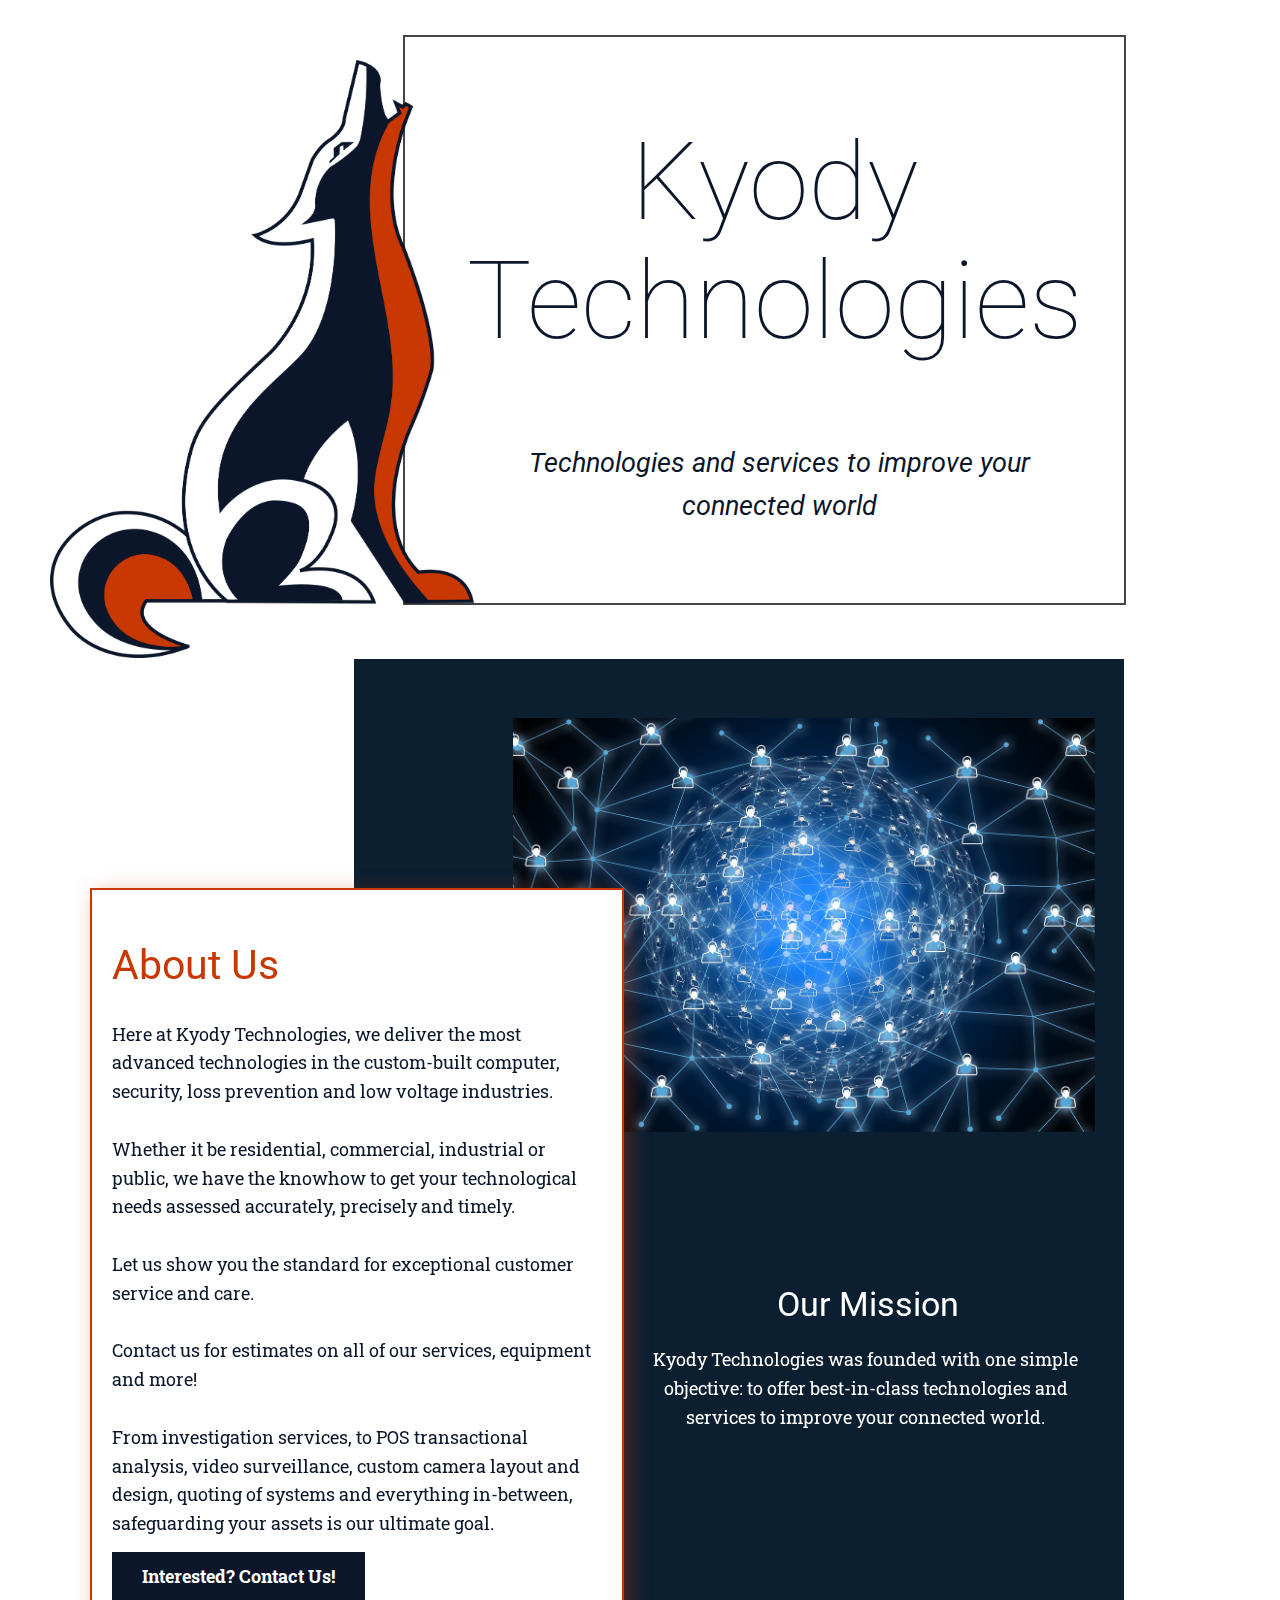
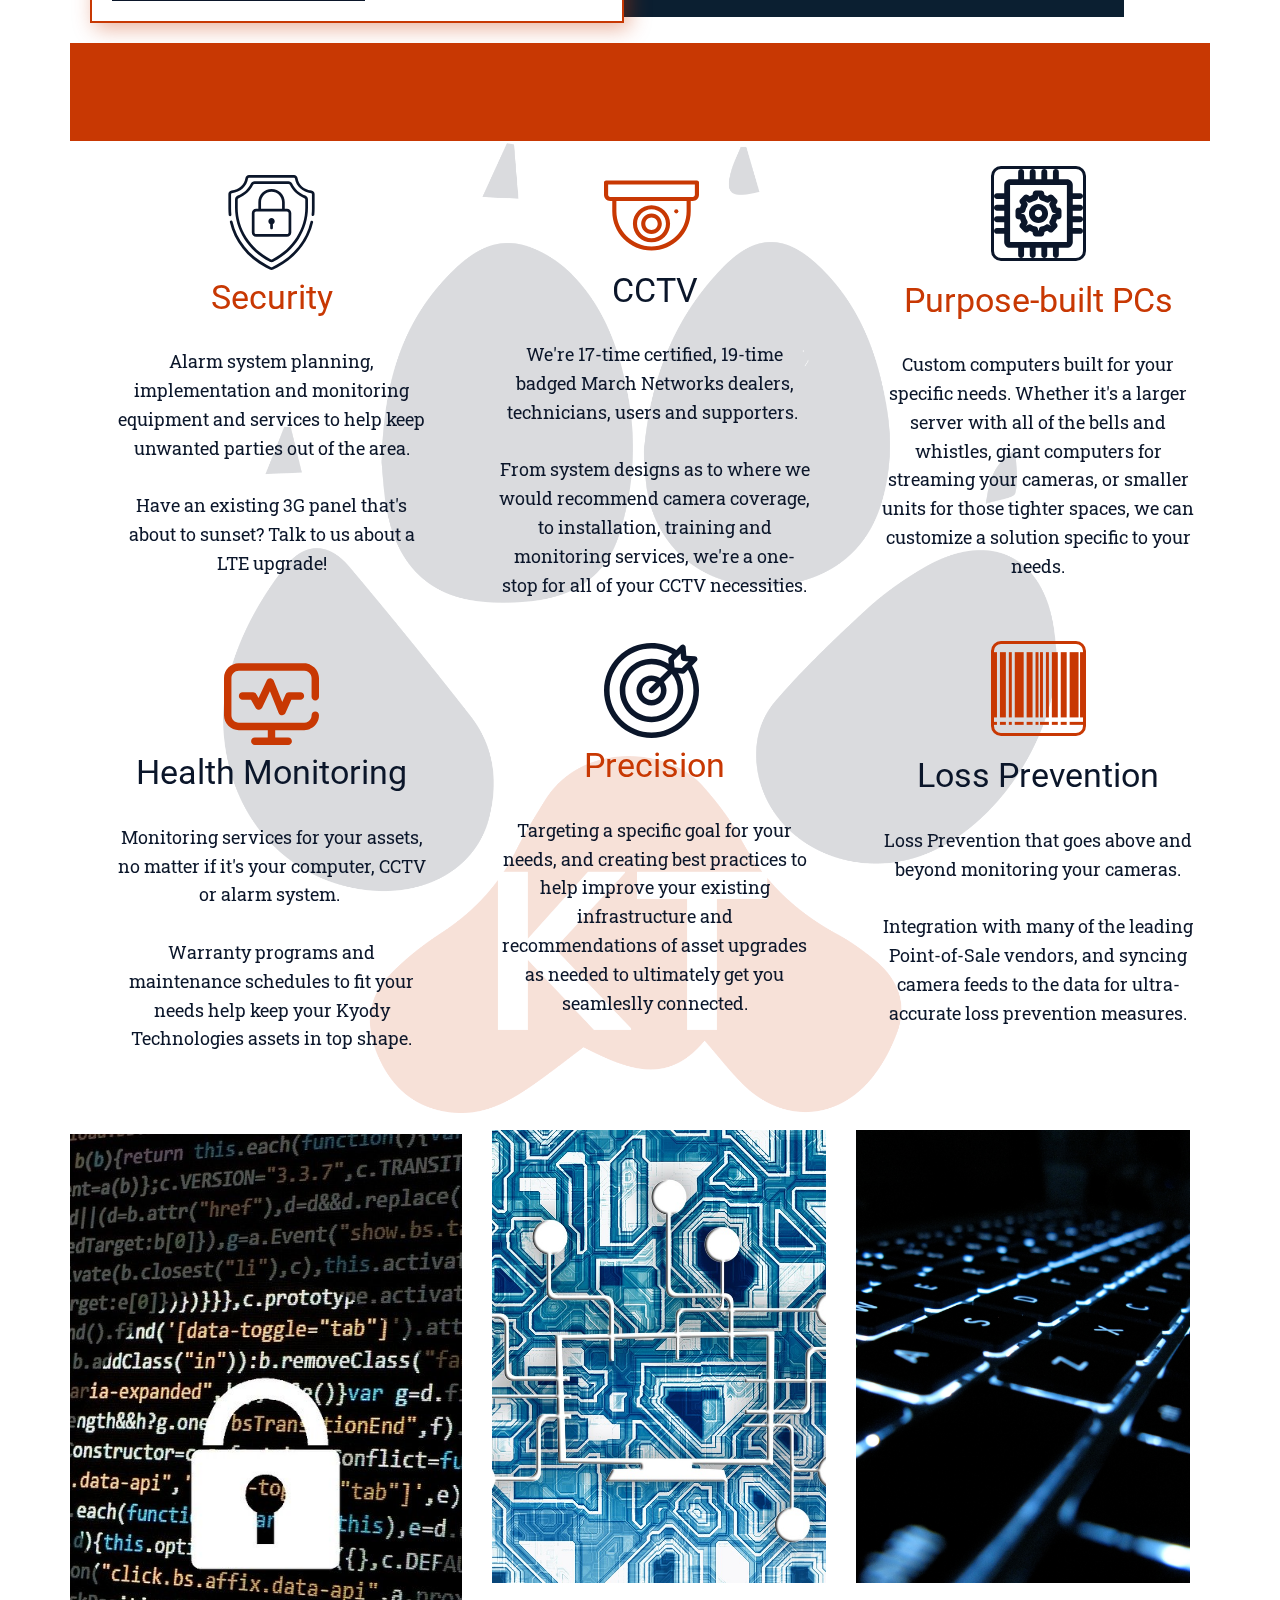
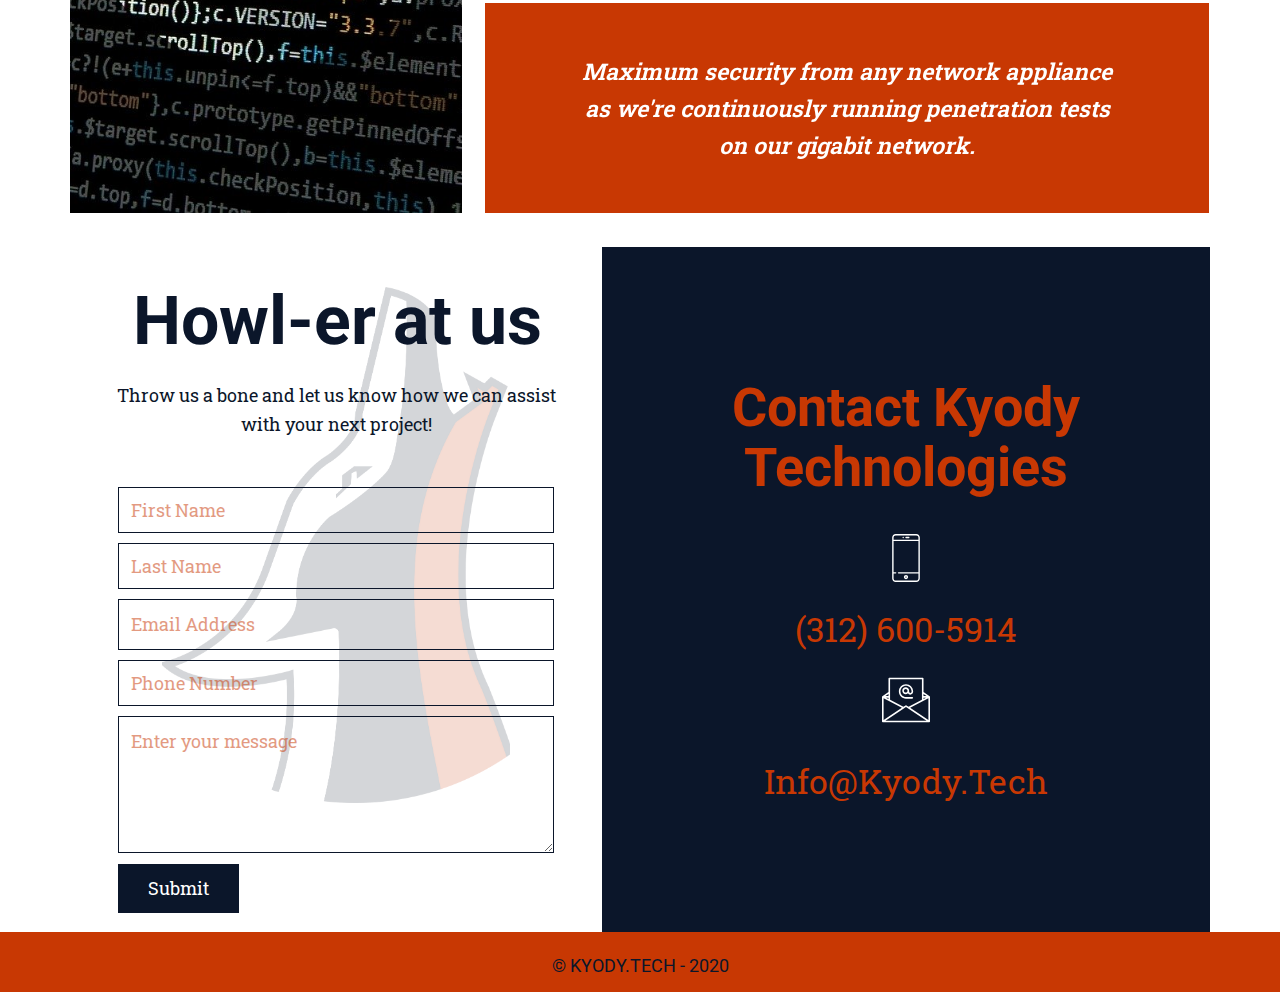
==== index.html @ 0956f5a8 "Update index.html" ====
<!DOCTYPE html>
<html style="font-size: 18px;" lang="en-US">
  <head>
    <meta name="viewport" content="width=device-width, initial-scale=1.0">
    <meta charset="utf-8">
    <meta name="keywords" content="CCTV, cameras, security, low-voltage, computers, custom-built computers, PC, cat6, loss prevention, monitoring">
    <meta name="description" content="">
    <meta name="page_type" content="np-template-header-footer-from-plugin">
    <title>Kyody Technologies</title>
    <link rel="stylesheet" href="nicepage.css" media="screen">
    <link rel="apple-touch-icon" sizes="180x180" href="/apple-touch-icon.png">
    <link rel="icon" type="image/png" sizes="32x32" href="/favicon-32x32.png">
    <link rel="icon" type="image/png" sizes="16x16" href="/favicon-16x16.png">
    <link rel="manifest" href="/site.webmanifest">
    <link rel="stylesheet" href="Kyody-Technologies.css" media="screen">
    <script class="u-script" type="text/javascript" src="jquery.js" defer=""></script>
    <script class="u-script" type="text/javascript" src="nicepage.js" defer=""></script>
    <meta name="generator" content="Nicepage 2.22.0, nicepage.com">
    <link rel="icon" href="images/favicon.ico">
    
    
    
    
    
    
    <link id="u-theme-google-font" rel="stylesheet" href="https://fonts.googleapis.com/css?family=Roboto:100,100i,300,300i,400,400i,500,500i,700,700i,900,900i|Roboto+Slab:100,300,400,700">
    <script type="application/ld+json">{
		"@context": "http://schema.org",
		"@type": "Organization",
		"name": "Kyody",
		"url": "index.html"
}</script>
    <meta property="og:title" content="Kyody Technologies">
    <meta property="og:type" content="website">
    <meta name="theme-color" content="#0b162a">
    <link rel="canonical" href="index.html">
    <meta property="og:url" content="index.html">
  <script>
    function gdprConfirmed() {
        return true;
    }
    if (gdprConfirmed()) {
    document.write("\
    \
    <!-- Google Analytics -->\
    <gascript async src=\"https://www.googletagmanager.com/gtag/js?id=2019098889\"></gascript>\
    <gascript>\
        window.dataLayer = window.dataLayer || [];\
        function gtag(){dataLayer.push(arguments);}\
        gtag('js', new Date());\
        gtag('config', '2019098889');\
    </gascript>\
    <!-- End Google Analytics -->\
    ".replace(/gascript/g, 'script'));
    }
    </script></head>
  <body data-home-page="Kyody-Technologies.html" data-home-page-title="Kyody Technologies" class="u-body"> 
    <section class="u-align-center-sm u-align-center-xs u-clearfix u-expand-resize u-section-1" id="sec-bceb">
      <div class="u-clearfix u-sheet u-sheet-1">
        <div class="u-border-2 u-border-grey-dark-1 u-expanded-width-md u-shape u-shape-rectangle u-shape-1"></div>
        <img class="u-image u-image-1" src="images/KyodyTechnologies-3Var._SD4-IDnonamenospace-01.png">
        <div class="u-align-center-md u-align-center-sm u-align-center-xs u-container-style u-expanded-width-sm u-expanded-width-xs u-group u-group-1">
          <div class="u-container-layout u-valign-middle-md u-container-layout-1">
            <h1 class="u-align-center u-text u-text-palette-1-base u-title u-text-1">Kyody Technologies</h1>
            <p class="u-align-center u-custom-font u-heading-font u-large-text u-text u-text-palette-1-base u-text-variant u-text-2">Technologies and services to improve your connected world</p>
          </div>
        </div>
      </div>
    </section>
    <section class="u-clearfix u-section-2" id="sec-e50a">
      <div class="u-clearfix u-sheet u-valign-middle-lg u-valign-middle-md u-valign-middle-xl u-sheet-1">
        <div class="u-custom-color-1 u-shape u-shape-rectangle u-shape-1"></div>
        <img src="images/55e5d64a4953ab14f6da8c7dda793678153bdee757596c4870267cd1944ec151bf_1280.jpg" alt="" class="u-expanded-width-xs u-hidden-xs u-image u-image-default u-image-1" data-image-width="1280" data-image-height="853" data-animation-name="fadeIn" data-animation-duration="5000" data-animation-delay="0">
        <div class="u-align-center-sm u-align-center-xs u-border-2 u-border-palette-2-base u-container-style u-expanded-width-xs u-group u-white u-group-1">
          <div class="u-container-layout u-container-layout-1">
            <h2 class="u-text u-text-palette-2-base u-text-1">About Us&nbsp;</h2>
            <p class="u-text u-text-2">Here at Kyody Technologies, we deliver the most advanced technologies in the custom-built computer, security, loss prevention and low voltage industries.<br>
              <br>Whether it be residential, commercial, industrial or public, we have the knowhow to get your technological needs assessed accurately, precisely and timely.<br>
              <br>Let us show you the standard for exceptional customer service and care.&nbsp;<br>
              <br>Contact us for estimates on all of our services, equipment and more!<br>
              <br>From investigation services, to POS transactional analysis, video surveillance, custom camera layout and design, quoting of systems and everything in-between, safeguarding your assets is our ultimate goal.<br>
            </p>
            <a href="#carousel_8cb2" class="u-border-0 u-btn u-button-style u-palette-1-base u-btn-1">Interested? Contact Us!</a>
          </div>
        </div>
        <div class="u-container-style u-expanded-width-xs u-group u-group-2">
          <div class="u-container-layout u-valign-bottom-xs u-container-layout-2">
            <h3 class="u-align-center u-text u-text-body-alt-color u-text-3">Our Mission</h3>
            <p class="u-align-center u-text u-text-default u-text-white u-text-4">Kyody Technologies was founded with one simple objective: to offer best-in-class technologies and services to improve your connected world.</p>
          </div>
        </div>
        <div class="u-expanded-width-xl u-palette-2-base u-shape u-shape-rectangle u-shape-2"></div>
      </div>
    </section>
    <section class="u-clearfix u-image u-image-contain u-section-3" id="carousel_0cf7">
      <div class="u-clearfix u-sheet u-sheet-1">
        <div class="u-clearfix u-expanded-width u-gutter-10 u-layout-spacing-vertical u-layout-wrap u-layout-wrap-1">
          <div class="u-layout">
            <div class="u-layout-row">
              <div class="u-align-left u-container-style u-layout-cell u-left-cell u-size-20 u-size-20-md u-layout-cell-1">
                <div class="u-container-layout u-container-layout-1">
                  <span class="u-align-left u-icon u-icon-circle u-text-palette-1-base u-icon-1">
                    <svg class="u-svg-link" preserveAspectRatio="xMidYMin slice" viewBox="0 0 512 512" style=""><use xmlns:xlink="http://www.w3.org/1999/xlink" xlink:href="#svg-791d"></use></svg>
                    <svg xmlns="http://www.w3.org/2000/svg" xmlns:xlink="http://www.w3.org/1999/xlink" version="1.1" xml:space="preserve" class="u-svg-content" viewBox="0 0 512 512" x="0px" y="0px" id="svg-791d" style="enable-background:new 0 0 512 512;"><g><g><path d="M256.281,232.255c-9.426,0-17.067,7.641-17.067,17.067c-0.001,6.815,4.004,12.68,9.779,15.416v20.747    c0,4.024,3.262,7.287,7.287,7.287c4.025,0,7.287-3.262,7.287-7.287v-20.747c5.776-2.736,9.781-8.601,9.781-15.416    C273.348,239.896,265.707,232.255,256.281,232.255z"></path>
</g>
</g><g><g><path d="M438.138,111.149c-31.369-12.413-56.267-35.275-70.108-64.373c-3.764-7.913-11.9-13.027-20.729-13.027H164.699    c-8.828,0-16.964,5.113-20.728,13.027c-13.84,29.098-38.739,51.96-70.108,64.373c-8.799,3.481-14.484,11.869-14.484,21.368v44.412    c0,58.219,16.977,115.73,49.096,166.318c32.431,51.083,79.425,93.774,135.898,123.456l0.92,0.484    c3.353,1.762,7.03,2.643,10.708,2.643c3.676,0,7.354-0.881,10.705-2.642l0.923-0.485    c56.474-29.683,103.467-72.373,135.899-123.456c32.118-50.589,49.095-108.1,49.095-166.318v-44.412    C452.623,123.017,446.936,114.63,438.138,111.149z M438.05,176.93c0,55.447-16.192,110.257-46.825,158.507    c-31.069,48.936-76.153,89.867-130.374,118.367l-0.923,0.484c-2.459,1.294-5.395,1.293-7.855,0l-0.92-0.483    c-54.223-28.5-99.307-69.431-130.377-118.368c-30.633-48.249-46.825-103.06-46.825-158.508v-44.412c0-3.481,2.07-6.55,5.273-7.817    c34.81-13.774,62.477-39.225,77.906-71.664c1.361-2.863,4.332-4.713,7.568-4.713h182.604c3.236,0,6.206,1.85,7.568,4.713    c15.43,32.439,43.098,57.89,77.907,71.665c3.203,1.267,5.273,4.336,5.273,7.817V176.93z"></path>
</g>
</g><g><g><path d="M474.672,246.08c-3.925-0.888-7.827,1.575-8.713,5.501c-22.192,98.177-89.78,183.32-185.436,233.597l-22.229,11.684    c-1.435,0.754-3.149,0.754-4.584,0l-22.229-11.684c-95.806-50.356-163.428-135.646-185.527-234    c-0.881-3.926-4.781-6.395-8.706-5.512c-3.926,0.882-6.394,4.78-5.512,8.706c23.036,102.531,93.369,191.358,192.965,243.705    l22.229,11.684c2.841,1.492,5.956,2.239,9.072,2.239c3.115,0,6.232-0.747,9.072-2.24l22.229-11.684    c99.439-52.265,169.737-140.938,192.871-243.283C481.06,250.868,478.597,246.967,474.672,246.08z"></path>
</g>
</g><g><g><path d="M471.125,83.377c-38.909-4.105-69.503-31.416-74.4-66.414C395.372,7.292,387.061,0,377.393,0H134.609    c-9.667,0-17.978,7.292-19.331,16.963c-4.898,34.999-35.492,62.309-74.4,66.414c-9.859,1.04-17.294,9.369-17.294,19.373v78.244    c0,11.37,0.589,22.865,1.751,34.167c0.386,3.75,3.55,6.542,7.24,6.542c0.249,0,0.501-0.013,0.754-0.039    c4.003-0.411,6.915-3.99,6.503-7.993c-1.111-10.809-1.675-21.803-1.675-32.677V102.75c0-2.485,1.867-4.63,4.25-4.881    c45.576-4.808,81.476-37.248,87.304-78.887c0.358-2.555,2.417-4.409,4.898-4.409h242.783c2.481,0,4.542,1.854,4.899,4.409    c5.826,41.639,41.727,74.078,87.303,78.887c2.383,0.251,4.25,2.396,4.25,4.881v78.244c0,10.759-0.552,21.639-1.64,32.34    c-0.407,4.003,2.509,7.579,6.512,7.986c4.001,0.41,7.579-2.509,7.987-6.512c1.138-11.188,1.714-22.564,1.714-33.814V102.75    C488.418,92.746,480.984,84.417,471.125,83.377z"></path>
</g>
</g><g><g><path d="M339.46,181.865h-11.981v-34.782c0-39.259-31.939-71.198-71.199-71.198c-39.259,0-71.199,31.939-71.199,71.198v34.782    h-11.98c-12.778,0-23.174,10.396-23.174,23.174v104.329c0,12.778,10.396,23.174,23.174,23.174H339.46    c12.778,0,23.174-10.396,23.174-23.174V205.039C362.634,192.261,352.238,181.865,339.46,181.865z M199.655,147.084    c0-31.223,25.402-56.625,56.626-56.625s56.626,25.402,56.626,56.625v34.782H199.655V147.084z M348.061,309.368    c0,4.742-3.859,8.601-8.601,8.601H173.101c-4.743,0-8.601-3.859-8.601-8.601V205.039c0-4.742,3.859-8.601,8.601-8.601H339.46    c4.742,0,8.601,3.858,8.601,8.601V309.368z"></path>
</g>
</g></svg>
                  </span>
                  <h3 class="u-align-center u-text u-text-palette-2-base u-text-1">Security</h3>
                  <p class="u-align-center u-text u-text-2">Alarm system planning, implementation and monitoring equipment and services to help keep unwanted parties out of the area.<br>
                    <br>Have an existing 3G panel that's about to sunset? Talk to us about a LTE upgrade!
                  </p>
                </div>
              </div>
              <div class="u-align-left u-container-style u-layout-cell u-size-20 u-size-20-md u-layout-cell-2">
                <div class="u-container-layout u-container-layout-2">
                  <span class="u-align-left u-icon u-text-palette-2-base u-icon-2">
                    <svg class="u-svg-link" preserveAspectRatio="xMidYMin slice" viewBox="0 0 490.667 490.667" style=""><use xmlns:xlink="http://www.w3.org/1999/xlink" xlink:href="#svg-d9ff"></use></svg>
                    <svg xmlns="http://www.w3.org/2000/svg" xmlns:xlink="http://www.w3.org/1999/xlink" version="1.1" xml:space="preserve" class="u-svg-content" viewBox="0 0 490.667 490.667" x="0px" y="0px" id="svg-d9ff" style="enable-background:new 0 0 490.667 490.667;"><g><g><path d="M437.333,149.333h-384c-5.888,0-10.667,4.779-10.667,10.667v64c0,111.744,90.923,202.667,202.667,202.667    S448,335.744,448,224v-64C448,154.112,443.221,149.333,437.333,149.333z M426.667,224c0,99.989-81.344,181.333-181.333,181.333    S64,323.989,64,224v-53.333h362.667V224z"></path>
</g>
</g><g><g><path d="M245.333,192c-52.928,0-96,43.072-96,96s43.072,96,96,96s96-43.072,96-96C341.333,235.072,298.261,192,245.333,192z     M245.333,362.667c-41.173,0-74.667-33.493-74.667-74.667s33.493-74.667,74.667-74.667S320,246.827,320,288    S286.507,362.667,245.333,362.667z"></path>
</g>
</g><g><g><path d="M245.333,234.667C215.915,234.667,192,258.603,192,288s23.915,53.333,53.333,53.333s53.333-23.936,53.333-53.333    S274.752,234.667,245.333,234.667z M245.333,320c-17.643,0-32-14.357-32-32c0-17.643,14.357-32,32-32s32,14.357,32,32    C277.333,305.643,262.976,320,245.333,320z"></path>
</g>
</g><g><g><path d="M480,64H10.667C4.779,64,0,68.779,0,74.667v64c0,17.643,14.357,32,32,32h426.667c17.643,0,32-14.357,32-32v-64    C490.667,68.779,485.888,64,480,64z M469.333,138.667c0,5.888-4.8,10.667-10.667,10.667H32c-5.867,0-10.667-4.779-10.667-10.667    V85.333h448V138.667z"></path>
</g>
</g><g><g><circle cx="373.333" cy="224" r="10.667"></circle>
</g>
</g></svg>
                  </span>
                  <h3 class="u-align-center u-text u-text-palette-1-base u-text-3">CCTV</h3>
                  <p class="u-align-center u-text u-text-4">We're 17-time certified, 19-time badged March Networks dealers, technicians, users and supporters.&nbsp;<br>
                    <br>From system designs as to where we would recommend camera coverage, to installation, training and monitoring services, we're a one-stop for all of your CCTV necessities.
                  </p>
                </div>
              </div>
              <div class="u-align-left u-container-style u-layout-cell u-right-cell u-size-20 u-size-20-md u-layout-cell-3">
                <div class="u-container-layout u-container-layout-3">
                  <span class="u-align-left u-border-radius-10 u-icon u-icon-rounded u-text-palette-1-base u-icon-3">
                    <svg class="u-svg-link" preserveAspectRatio="xMidYMin slice" viewBox="0 0 512 512" style=""><use xmlns:xlink="http://www.w3.org/1999/xlink" xlink:href="#svg-56ba"></use></svg>
                    <svg xmlns="http://www.w3.org/2000/svg" xmlns:xlink="http://www.w3.org/1999/xlink" version="1.1" xml:space="preserve" class="u-svg-content" viewBox="0 0 512 512" x="0px" y="0px" id="svg-56ba" style="enable-background:new 0 0 512 512;"><g><g><path d="M419.32,58.773H92.68c-19.011,0-33.907,14.897-33.907,33.907v326.64c0,19.011,14.897,33.907,33.907,33.907h326.64    c19.011,0,33.907-14.897,33.907-33.907V92.68C453.227,73.669,438.331,58.773,419.32,58.773z M419.32,419.32H92.68L92.426,92.703    c0,0,0.073-0.023,0.254-0.023h326.64V419.32z"></path>
</g>
</g><g><g><path d="M222.658,0c-9.364,0-16.954,7.59-16.954,16.954v57.077c0,9.364,7.59,16.954,16.954,16.954s16.954-7.59,16.954-16.954    V16.954C239.612,7.59,232.022,0,222.658,0z"></path>
</g>
</g><g><g><path d="M289.342,0c-9.364,0-16.954,7.59-16.954,16.954v57.077c0,9.364,7.59,16.954,16.954,16.954s16.954-7.59,16.954-16.954    V16.954C306.296,7.59,298.706,0,289.342,0z"></path>
</g>
</g><g><g><path d="M155.974,0c-9.364,0-16.954,7.59-16.954,16.954v57.077c0,9.364,7.59,16.954,16.954,16.954s16.954-7.59,16.954-16.954    V16.954C172.927,7.59,165.338,0,155.974,0z"></path>
</g>
</g><g><g><path d="M356.026,0c-9.364,0-16.954,7.59-16.954,16.954v57.077c0,9.364,7.59,16.954,16.954,16.954s16.954-7.59,16.954-16.954    V16.954C372.98,7.59,365.391,0,356.026,0z"></path>
</g>
</g><g><g><path d="M222.658,421.015c-9.364,0-16.954,7.59-16.954,16.954v57.077c0,9.364,7.59,16.954,16.954,16.954    s16.954-7.59,16.954-16.954v-57.077C239.612,428.605,232.022,421.015,222.658,421.015z"></path>
</g>
</g><g><g><path d="M289.342,421.015c-9.364,0-16.954,7.59-16.954,16.954v57.077c0,9.364,7.59,16.954,16.954,16.954    s16.954-7.59,16.954-16.954v-57.077C306.296,428.605,298.706,421.015,289.342,421.015z"></path>
</g>
</g><g><g><path d="M155.974,421.015c-9.364,0-16.954,7.59-16.954,16.954v57.077c0,9.364,7.59,16.954,16.954,16.954    s16.954-7.59,16.954-16.954v-57.077C172.927,428.605,165.338,421.015,155.974,421.015z"></path>
</g>
</g><g><g><path d="M356.026,421.015c-9.364,0-16.954,7.59-16.954,16.954v57.077c0,9.364,7.59,16.954,16.954,16.954    s16.954-7.59,16.954-16.954v-57.077C372.98,428.605,365.391,421.015,356.026,421.015z"></path>
</g>
</g><g><g><path d="M495.046,205.704h-57.077c-9.364,0-16.954,7.59-16.954,16.954s7.59,16.954,16.954,16.954h57.077    c9.364,0,16.954-7.59,16.954-16.954S504.41,205.704,495.046,205.704z"></path>
</g>
</g><g><g><path d="M495.046,272.389h-57.077c-9.364,0-16.954,7.59-16.954,16.954s7.59,16.954,16.954,16.954h57.077    c9.364,0,16.954-7.59,16.954-16.954S504.41,272.389,495.046,272.389z"></path>
</g>
</g><g><g><path d="M495.046,139.02h-57.077c-9.364,0-16.954,7.59-16.954,16.954s7.59,16.954,16.954,16.954h57.077    c9.364,0,16.954-7.59,16.954-16.954S504.41,139.02,495.046,139.02z"></path>
</g>
</g><g><g><path d="M495.046,339.073h-57.077c-9.364,0-16.954,7.59-16.954,16.954s7.59,16.954,16.954,16.954h57.077    c9.364,0,16.954-7.59,16.954-16.954S504.41,339.073,495.046,339.073z"></path>
</g>
</g><g><g><path d="M74.031,205.704H16.954C7.59,205.704,0,213.294,0,222.658s7.59,16.954,16.954,16.954h57.077    c9.364,0,16.954-7.59,16.954-16.954S83.395,205.704,74.031,205.704z"></path>
</g>
</g><g><g><path d="M74.031,272.389H16.954C7.59,272.389,0,279.978,0,289.342s7.59,16.954,16.954,16.954h57.077    c9.364,0,16.954-7.59,16.954-16.954S83.395,272.389,74.031,272.389z"></path>
</g>
</g><g><g><path d="M74.031,139.02H16.954C7.59,139.02,0,146.609,0,155.974s7.59,16.954,16.954,16.954h57.077    c9.364,0,16.954-7.59,16.954-16.954S83.395,139.02,74.031,139.02z"></path>
</g>
</g><g><g><path d="M74.031,339.073H16.954C7.59,339.073,0,346.662,0,356.026s7.59,16.954,16.954,16.954h57.077    c9.364,0,16.954-7.59,16.954-16.954S83.395,339.073,74.031,339.073z"></path>
</g>
</g><g><g><path d="M374.133,223.472l-12.399-2.119c-1.735-5.403-3.922-10.692-6.533-15.829l7.33-10.381    c4.758-6.742,3.973-15.931-1.865-21.768l-22.04-22.04c-5.832-5.832-15.021-6.623-21.768-1.859l-10.376,7.324    c-5.143-2.611-10.432-4.792-15.835-6.533l-2.119-12.399c-1.39-8.143-8.449-14.1-16.711-14.1h-31.647    c-8.262,0-15.32,5.956-16.711,14.1l-2.119,12.399c-5.408,1.741-10.692,3.922-15.829,6.533l-10.381-7.33    c-6.742-4.753-15.925-3.973-21.763,1.865l-22.04,22.04c-5.838,5.832-6.623,15.021-1.865,21.763l7.33,10.381    c-2.611,5.137-4.792,10.421-6.533,15.829l-12.399,2.119c-8.143,1.39-14.1,8.449-14.1,16.711v31.647    c0,8.262,5.956,15.32,14.1,16.711l12.399,2.119c1.735,5.403,3.922,10.692,6.533,15.835l-7.324,10.376    c-4.758,6.748-3.973,15.936,1.859,21.768l22.04,22.04c5.838,5.838,15.032,6.618,21.768,1.865l10.381-7.33    c5.137,2.611,10.421,4.792,15.829,6.533l2.119,12.399c1.39,8.143,8.449,14.1,16.711,14.1h31.647    c8.262,0,15.32-5.956,16.705-14.094l2.119-12.399c5.408-1.735,10.698-3.922,15.835-6.533l10.376,7.324    c6.748,4.77,15.936,3.984,21.768-1.859l22.04-22.04c5.838-5.838,6.623-15.027,1.859-21.768l-7.324-10.376    c2.611-5.137,4.792-10.426,6.533-15.835l12.399-2.119c8.143-1.39,14.1-8.449,14.1-16.711v-31.647    C388.233,231.92,382.276,224.862,374.133,223.472z M354.331,257.515l-9.07,1.548c-6.923,1.181-12.399,6.505-13.778,13.388    c-1.791,9.002-5.363,17.666-10.602,25.764c-3.764,5.809-3.611,13.331,0.384,18.988l5.323,7.544l-1.842,1.842l-7.544-5.323    c-5.657-4.001-13.184-4.142-18.988-0.384c-8.098,5.239-16.762,8.81-25.764,10.602c-6.883,1.385-12.207,6.855-13.388,13.778    l-1.548,9.07h-3.035l-1.543-9.07c-1.181-6.923-6.51-12.399-13.393-13.778c-8.997-1.791-17.66-5.357-25.753-10.602    c-5.809-3.758-13.331-3.617-18.988,0.379l-7.55,5.329l-1.842-1.842l5.323-7.544c3.99-5.657,4.148-13.173,0.384-18.982    c-5.239-8.104-8.81-16.773-10.607-25.77c-1.379-6.889-6.849-12.207-13.772-13.388l-9.07-1.548v-3.035l9.07-1.548    c6.923-1.181,12.393-6.505,13.772-13.388c1.797-8.997,5.369-17.66,10.607-25.764c3.758-5.809,3.606-13.326-0.384-18.982    l-5.329-7.55l1.842-1.842l7.55,5.329c5.657,3.995,13.173,4.137,18.982,0.384c8.104-5.239,16.767-8.81,25.764-10.607    c6.883-1.379,12.207-6.849,13.388-13.772l1.548-9.07h3.035l1.548,9.065c1.181,6.923,6.505,12.393,13.388,13.772    c8.997,1.797,17.666,5.369,25.77,10.607c5.804,3.758,13.326,3.617,18.982-0.384l7.544-5.323l1.842,1.842l-5.329,7.55    c-3.99,5.657-4.142,13.173-0.379,18.988c5.244,8.093,8.81,16.756,10.602,25.753c1.385,6.889,6.855,12.212,13.778,13.393    l9.07,1.548V257.515z"></path>
</g>
</g><g><g><path d="M256,201.183c-30.228,0-54.817,24.594-54.817,54.817c0,30.223,24.588,54.817,54.817,54.817    c30.223,0,54.817-24.588,54.817-54.817C310.817,225.772,286.228,201.183,256,201.183z M256,276.909    c-11.529,0-20.909-9.381-20.909-20.909s9.381-20.909,20.909-20.909s20.909,9.381,20.909,20.909S267.529,276.909,256,276.909z"></path>
</g>
</g></svg>
                  </span>
                  <h3 class="u-align-center u-text u-text-palette-2-base u-text-5">Purpose-built PCs</h3>
                  <p class="u-align-center u-text u-text-6">Custom computers built for your specific needs. Whether it's a larger server with all of the bells and whistles, giant computers for streaming your cameras, or smaller units for those tighter spaces, we can customize a solution specific to your needs.</p>
                </div>
              </div>
            </div>
          </div>
        </div>
        <div class="u-clearfix u-expanded-width u-gutter-10 u-layout-spacing-vertical u-layout-wrap u-layout-wrap-2">
          <div class="u-layout">
            <div class="u-layout-row">
              <div class="u-align-left u-container-style u-layout-cell u-left-cell u-size-20 u-size-20-md u-layout-cell-4">
                <div class="u-container-layout u-container-layout-4">
                  <span class="u-align-left u-icon u-icon-circle u-text-palette-2-base u-icon-4">
                    <svg class="u-svg-link" preserveAspectRatio="xMidYMin slice" viewBox="0 -36 512 512" style=""><use xmlns:xlink="http://www.w3.org/1999/xlink" xlink:href="#svg-1c35"></use></svg>
                    <svg xmlns="http://www.w3.org/2000/svg" xmlns:xlink="http://www.w3.org/1999/xlink" version="1.1" xml:space="preserve" class="u-svg-content" viewBox="0 -36 512 512" id="svg-1c35"><path d="m472 180v-100c0-22.054688-17.945312-40-40-40h-352c-22.054688 0-40 17.945312-40 40v200c0 22.054688 17.945312 40 40 40h352c22.054688 0 40-17.945312 40-40 0-11.046875 8.953125-20 20-20s20 8.953125 20 20c0 44.113281-35.886719 80-80 80h-156v39.878906h70c11.046875 0 20 8.953125 20 20s-8.953125 20-20 20h-180c-11.046875 0-20-8.953125-20-20s8.953125-20 20-20h70v-39.878906h-156c-44.113281 0-80-35.886719-80-80v-200c0-44.113281 35.886719-80 80-80h352c44.113281 0 80 35.886719 80 80v100c0 11.046875-8.953125 20-20 20s-20-8.953125-20-20zm-122-24c-7.929688 0-15.105469 4.683594-18.304688 11.9375l-17.808593 40.429688-46.316407-115.792969c-2.960937-7.398438-10.023437-12.332031-17.988281-12.5625-7.964843-.226563-15.304687 4.28125-18.6875 11.492187l-44.679687 95.21875-11.871094-20.679687c-3.566406-6.210938-10.179688-10.042969-17.34375-10.042969h-57c-11.046875 0-20 8.953125-20 20s8.953125 20 20 20h45.421875l25.234375 43.957031c3.710938 6.46875 10.726562 10.308594 18.167969 10.027344 7.453125-.308594 14.113281-4.734375 17.28125-11.488281l41.433593-88.296875 46.890626 117.230469c2.992187 7.476562 10.175781 12.429687 18.226562 12.566406.117188.003906.230469.003906.347656.003906 7.914063 0 15.101563-4.675781 18.300782-11.9375l31.742187-72.0625h48.953125c11.046875 0 20-8.953125 20-20s-8.953125-20-20-20zm0 0"></path></svg>
                  </span>
                  <h3 class="u-align-center u-text u-text-palette-1-base u-text-7">Health Monitoring</h3>
                  <p class="u-align-center u-text u-text-8">Monitoring services for your assets, no matter if it's your computer, CCTV or alarm system.&nbsp;<br>
                    <br>Warranty programs and maintenance schedules to fit your needs help keep your Kyody Technologies assets in top shape.
                  </p>
                </div>
              </div>
              <div class="u-align-left u-container-style u-layout-cell u-size-20 u-size-20-md u-layout-cell-5">
                <div class="u-container-layout u-container-layout-5">
                  <span class="u-align-left u-icon u-text-palette-1-base u-icon-5">
                    <svg class="u-svg-link" preserveAspectRatio="xMidYMin slice" viewBox="0 0 512 512" style=""><use xmlns:xlink="http://www.w3.org/1999/xlink" xlink:href="#svg-b9b2"></use></svg>
                    <svg xmlns="http://www.w3.org/2000/svg" xmlns:xlink="http://www.w3.org/1999/xlink" version="1.1" xml:space="preserve" class="u-svg-content" viewBox="0 0 512 512" id="svg-b9b2"><path d="m474.414062 122.4375 24.832032-24.828125c4.125-4.128906 5.484375-10.277344 3.480468-15.757813-2.003906-5.484374-7.007812-9.304687-12.828124-9.796874l-46.066407-3.886719-3.886719-46.066407c-.488281-5.816406-4.3125-10.820312-9.792968-12.824218-5.480469-2.007813-11.628906-.648438-15.757813 3.480468l-24.832031 24.828126c-40.15625-24.621094-86.070312-37.585938-133.5625-37.585938-68.378906 0-132.667969 26.628906-181.019531 74.980469-48.351563 48.351562-74.980469 112.640625-74.980469 181.019531s26.628906 132.667969 74.980469 181.019531c48.351562 48.351563 112.640625 74.980469 181.019531 74.980469s132.667969-26.628906 181.019531-74.980469c48.351563-48.351562 74.980469-112.640625 74.980469-181.019531 0-47.492188-12.964844-93.402344-37.585938-133.5625zm-59.414062-39.125c.617188 7.289062 6.398438 13.070312 13.6875 13.6875l26.503906 2.234375-35.875 35.875-39.125-3.300781-3.300781-39.125 35.875-35.875zm-108 172.6875c0 28.121094-22.878906 51-51 51s-51-22.878906-51-51 22.878906-51 51-51c8.613281 0 16.726562 2.152344 23.847656 5.9375l-34.453125 34.457031c-5.859375 5.855469-5.859375 15.351563 0 21.210938 2.925781 2.929687 6.765625 4.394531 10.605469 4.394531s7.679688-1.464844 10.605469-4.394531l34.457031-34.453125c3.785156 7.121094 5.9375 15.234375 5.9375 23.847656zm-5.347656-66.867188c-13.007813-8.90625-28.730469-14.132812-45.652344-14.132812-44.664062 0-81 36.335938-81 81s36.335938 81 81 81 81-36.335938 81-81c0-16.921875-5.226562-32.644531-14.132812-45.652344l42.828124-42.828125c19.566407 24.210938 31.304688 55 31.304688 88.480469 0 77.746094-63.253906 141-141 141s-141-63.253906-141-141 63.253906-141 141-141c33.480469 0 64.269531 11.738281 88.480469 31.304688zm114.152344 226.671876c-42.683594 42.6875-99.4375 66.195312-159.804688 66.195312s-117.121094-23.507812-159.804688-66.195312c-42.6875-42.683594-66.195312-99.4375-66.195312-159.804688s23.507812-117.121094 66.195312-159.804688c42.683594-42.6875 99.4375-66.195312 159.804688-66.195312 39.492188 0 77.746094 10.144531 111.671875 29.476562l-16.917969 16.917969c-2.734375 2.734375-4.292968 6.398438-4.390625 10.222657-.011719.546874.003907 1.09375.046875 1.644531l2.019532 23.933593c-26.667969-17.203124-58.402344-27.195312-92.429688-27.195312-94.289062 0-171 76.710938-171 171s76.710938 171 171 171 171-76.710938 171-171c0-34.027344-9.992188-65.761719-27.195312-92.429688l23.933593 2.019532c.421875.03125.84375.050781 1.261719.050781.070312 0 .144531-.007813.214844-.011719.199218 0 .394531-.015625.59375-.027344.324218-.019531.652344-.039062.972656-.078124.199219-.027344.398438-.058594.597656-.089844.316406-.050782.628906-.109375.941406-.179688.199219-.046875.394532-.097656.589844-.148437.304688-.082031.605469-.175781.90625-.277344.195313-.066406.386719-.132813.578125-.207031.292969-.113282.582031-.238282.871094-.375.183594-.082032.367187-.164063.550781-.257813.289063-.148437.570313-.3125.847656-.476562.167969-.101563.335938-.195313.5-.296875.296876-.195313.582032-.40625.867188-.621094.132812-.101562.269531-.191406.398438-.296875.40625-.328125.800781-.675781 1.175781-1.050781l16.917969-16.917969c19.332031 33.925781 29.476562 72.179687 29.476562 111.671875 0 60.367188-23.507812 117.121094-66.195312 159.804688zm0 0"></path></svg>
                  </span>
                  <h3 class="u-align-center u-text u-text-palette-2-base u-text-9">Precision</h3>
                  <p class="u-align-center u-text u-text-10">Targeting a specific goal for your needs, and creating best practices to help improve your existing infrastructure and recommendations of asset upgrades as needed to ultimately get you seamleslly connected.</p>
                </div>
              </div>
              <div class="u-align-left u-container-style u-layout-cell u-right-cell u-size-20 u-size-20-md u-layout-cell-6">
                <div class="u-container-layout u-container-layout-6">
                  <span class="u-align-left u-border-radius-10 u-icon u-icon-rounded u-text-palette-2-base u-icon-6">
                    <svg class="u-svg-link" preserveAspectRatio="xMidYMin slice" viewBox="0 0 480 480" style=""><use xmlns:xlink="http://www.w3.org/1999/xlink" xlink:href="#svg-802b"></use></svg>
                    <svg xmlns="http://www.w3.org/2000/svg" xmlns:xlink="http://www.w3.org/1999/xlink" version="1.1" xml:space="preserve" class="u-svg-content" viewBox="0 0 480 480" x="0px" y="0px" id="svg-802b" style="enable-background:new 0 0 480 480;"><g><g><rect y="44" width="16" height="352"></rect>
</g>
</g><g><g><polygon points="48,44 32,44 32,396 48,396 64,396 64,44   "></polygon>
</g>
</g><g><g><polygon points="192,44 176,44 176,396 192,396 208,396 208,44   "></polygon>
</g>
</g><g><g><polygon points="328,44 312,44 312,396 328,396 344,396 344,44   "></polygon>
</g>
</g><g><g><polygon points="376,44 360,44 360,396 376,396 392,396 392,44   "></polygon>
</g>
</g><g><g><rect x="80" y="44" width="16" height="352"></rect>
</g>
</g><g><g><rect x="224" y="44" width="16" height="352"></rect>
</g>
</g><g><g><rect x="248" y="44" width="16" height="352"></rect>
</g>
</g><g><g><rect x="280" y="44" width="16" height="352"></rect>
</g>
</g><g><g><polygon points="144,44 128,44 112,44 112,396 128,396 144,396 160,396 160,44   "></polygon>
</g>
</g><g><g><polygon points="440,44 424,44 408,44 408,396 424,396 440,396 456,396 456,44   "></polygon>
</g>
</g><g><g><rect x="464" y="44" width="16" height="352"></rect>
</g>
</g><g><g><rect y="420" width="16" height="16"></rect>
</g>
</g><g><g><rect x="32" y="420" width="32" height="16"></rect>
</g>
</g><g><g><rect x="80" y="420" width="16" height="16"></rect>
</g>
</g><g><g><rect x="112" y="420" width="48" height="16"></rect>
</g>
</g><g><g><rect x="176" y="420" width="32" height="16"></rect>
</g>
</g><g><g><rect x="224" y="420" width="16" height="16"></rect>
</g>
</g><g><g><rect x="248" y="420" width="48" height="16"></rect>
</g>
</g><g><g><rect x="312" y="420" width="32" height="16"></rect>
</g>
</g><g><g><rect x="360" y="420" width="32" height="16"></rect>
</g>
</g><g><g><rect x="408" y="420" width="72" height="16"></rect>
</g>
</g></svg>
                  </span>
                  <h3 class="u-align-center u-text u-text-palette-1-base u-text-11">Loss Prevention</h3>
                  <p class="u-align-center u-text u-text-12">Loss Prevention that goes above and beyond monitoring your cameras.<br>
                    <br>Integration with many of the leading Point-of-Sale vendors, and syncing camera feeds to the data for ultra-accurate loss prevention measures.
                  </p>
                </div>
              </div>
            </div>
          </div>
        </div>
      </div>
    </section>
    <section class="u-clearfix u-hidden-sm u-hidden-xs u-section-4" id="sec-1848">
      <div class="u-clearfix u-sheet u-valign-middle-md u-sheet-1">
        <div class="u-clearfix u-gutter-30 u-layout-wrap u-layout-wrap-1">
          <div class="u-layout">
            <div class="u-layout-row">
              <div class="u-container-style u-expand-resize u-hidden-xs u-layout-cell u-size-22 u-layout-cell-1">
                <div class="u-container-layout u-valign-bottom-xl">
                  <img src="images/57e9d1474c5aa414f6da8c7dda793678153bdee757596c4870267cd19e4ec05fb8_1280.jpg" alt="" class="u-expanded-width u-hidden-sm u-hidden-xs u-image u-image-default u-image-1" data-image-width="1280" data-image-height="853">
                </div>
              </div>
              <div class="u-container-style u-expand-resize u-hidden-sm u-hidden-xs u-image u-layout-cell u-size-19 u-image-2" data-image-width="1280" data-image-height="904">
                <div class="u-container-layout"></div>
              </div>
              <div class="u-container-style u-expand-resize u-hidden-sm u-hidden-xs u-image u-layout-cell u-right-cell u-size-19 u-image-3" data-image-width="150" data-image-height="112">
                <div class="u-container-layout"></div>
              </div>
            </div>
          </div>
        </div>
        <div class="u-container-style u-group u-group-1">
          <div class="u-container-layout u-container-layout-4">
            <div class="u-container-style u-expanded-width-xl u-expanded-width-xs u-group u-palette-2-base u-group-2">
              <div class="u-container-layout u-valign-middle u-container-layout-5">
                <p class="u-align-center u-text u-text-1">Maximum security from any network appliance as we're continuously running penetration tests on our gigabit network.</p>
              </div>
            </div>
          </div>
        </div>
      </div>
    </section>
    <section class="u-align-center u-clearfix u-section-5" id="carousel_8cb2">
      <div class="u-clearfix u-sheet u-valign-bottom-lg u-valign-bottom-xl u-valign-middle-md u-valign-middle-sm u-valign-middle-xs u-sheet-1">
        <div class="u-clearfix u-expanded-width u-layout-wrap u-layout-wrap-1">
          <div class="u-layout">
            <div class="u-layout-row">
              <div class="u-container-style u-layout-cell u-left-cell u-size-28 u-layout-cell-1">
                <div class="u-container-layout u-container-layout-1">
                  <img class="u-expand-resize u-image u-image-1" src="images/KyodyTechnologies-3Var._SD4-IDnonamenospace-099.png">
                  <h3 class="u-align-center u-text u-text-default u-text-1">Howl-er at us</h3>
                  <p class="u-align-center u-text u-text-default u-text-2">Throw us a bone and let us know how we can assist with your next project!</p>
                  <div class="u-expanded-width u-form u-form-1">
                    <form action="https://tech.us17.list-manage.com/subscribe/post?u=6b4b4190e62663857a4593b49&amp;amp;id=9277b4eff8" method="POST" class="u-clearfix u-form-spacing-10 u-form-vertical u-inner-form" style="padding: 18px;" source="mailchimp" name="form">
                      <div class="u-form-group u-form-name u-form-group-1">
                        <label for="name-1078" class="u-form-control-hidden u-label">Name</label>
                        <input type="text" placeholder="First Name" id="name-1078" name="fname" class="u-border-1 u-border-palette-1-base u-input u-input-rectangle u-text-palette-2-base u-input-1" required="">
                      </div>
                      <div class="u-form-group u-form-group-2">
                        <label for="text-d855" class="u-form-control-hidden u-label"></label>
                        <input type="text" placeholder="Last Name" id="text-d855" name="lname" class="u-border-1 u-border-palette-1-base u-input u-input-rectangle u-text-palette-2-base u-input-2" required="required">
                      </div>
                      <div class="u-form-email u-form-group u-form-group-3">
                        <label for="email-b381" class="u-form-control-hidden u-label">Email</label>
                        <input type="email" placeholder="Email Address" id="email-b381" name="email" class="u-border-1 u-border-palette-1-base u-input u-input-rectangle u-text-palette-2-base" required="">
                      </div>
                      <div class="u-form-group u-form-phone u-form-group-4">
                        <label for="phone-027e" class="u-form-control-hidden u-label">Phone</label>
                        <input type="tel" pattern="[\(\-]?([0-9]{3})[\)\-]?[\/\s]?([0-9\-]{3,9})" placeholder="Phone Number" id="phone-027e" name="phone" class="u-border-1 u-border-palette-1-base u-input u-input-rectangle u-text-palette-2-base u-input-4" required="">
                      </div>
                      <div class="u-form-group u-form-message u-form-group-5">
                        <label for="message-b381" class="u-form-control-hidden u-label">Message</label>
                        <textarea placeholder="Enter your message" rows="4" cols="50" id="message-b381" name="message" class="u-border-1 u-border-palette-1-base u-input u-input-rectangle u-text-palette-2-base" required=""></textarea>
                      </div>
                      <div class="u-align-left u-form-group u-form-submit u-form-group-6">
                        <a href="https://nicepage.com" class="u-active-palette-2-base u-border-0 u-btn u-btn-submit u-button-style u-palette-1-base u-btn-1">Submit</a>
                        <input type="submit" value="submit" class="u-form-control-hidden">
                      </div>
                      <div class="u-form-send-message u-form-send-success">Thank you! Your message has been sent. We will reach out to you as soon as possible.</div>
                      <div class="u-form-send-error u-form-send-message">Unable to send your message. Please try again, or email us, Info@Kyody.Tech</div>
                      <input type="hidden" value="" name="recaptchaResponse">
                    </form>
                  </div>
                </div>
              </div>
              <div class="u-align-center-sm u-align-center-xs u-container-style u-layout-cell u-palette-1-base u-right-cell u-size-32 u-layout-cell-2">
                <div class="u-container-layout u-container-layout-2">
                  <h1 class="u-align-center u-heading-font u-text u-text-default u-text-palette-2-base u-title u-text-3">Contact Kyody Technologies</h1>
                  <span class="u-icon u-icon-circle u-text-palette-3-base u-icon-1">
                    <svg class="u-svg-link" preserveAspectRatio="xMidYMin slice" viewBox="0 0 512 512" style=""><use xmlns:xlink="http://www.w3.org/1999/xlink" xlink:href="#svg-2ea7"></use></svg>
                    <svg xmlns="http://www.w3.org/2000/svg" xmlns:xlink="http://www.w3.org/1999/xlink" version="1.1" xml:space="preserve" class="u-svg-content" viewBox="0 0 512 512" x="0px" y="0px" id="svg-2ea7" style="enable-background:new 0 0 512 512;"><g><g><path d="M366,0H146c-20.678,0-37.5,16.822-37.5,37.5v437c0,20.678,16.822,37.5,37.5,37.5h220c20.678,0,37.5-16.822,37.5-37.5v-437    C403.5,16.822,386.678,0,366,0z M388.5,407H176c-4.142,0-7.5,3.358-7.5,7.5c0,4.142,3.358,7.5,7.5,7.5h212.5v52.5    c0,12.407-10.093,22.5-22.5,22.5H146c-12.407,0-22.5-10.093-22.5-22.5V422H146c4.142,0,7.5-3.358,7.5-7.5    c0-4.142-3.358-7.5-7.5-7.5h-22.5V75h265V407z M388.5,60h-265V37.5c0-12.407,10.093-22.5,22.5-22.5h220    c12.407,0,22.5,10.093,22.5,22.5V60z"></path>
</g>
</g><g><g><path d="M286,30h-30c-4.142,0-7.5,3.358-7.5,7.5c0,4.142,3.358,7.5,7.5,7.5h30c4.142,0,7.5-3.358,7.5-7.5    C293.5,33.358,290.142,30,286,30z"></path>
</g>
</g><g><g><path d="M256,437c-12.407,0-22.5,10.093-22.5,22.5c0,12.407,10.093,22.5,22.5,22.5s22.5-10.093,22.5-22.5    C278.5,447.093,268.407,437,256,437z M256,467c-4.136,0-7.5-3.364-7.5-7.5s3.364-7.5,7.5-7.5s7.5,3.364,7.5,7.5    S260.136,467,256,467z"></path>
</g>
</g><g><g><circle cx="226" cy="37.5" r="7.5"></circle>
</g>
</g></svg>
                  </span>
                  <p class="u-align-center u-text u-text-palette-2-base u-text-4">
                    <a class="u-btn u-button-style u-none u-text-palette-2-base u-btn-2" href="tel:+13126005914">(312) 600-5914</a>
                  </p>
                  <span class="u-icon u-icon-circle u-text-white u-icon-2">
                    <svg class="u-svg-link" preserveAspectRatio="xMidYMin slice" viewBox="0 0 452.84 452.84" style=""><use xmlns:xlink="http://www.w3.org/1999/xlink" xlink:href="#svg-3b20"></use></svg>
                    <svg xmlns="http://www.w3.org/2000/svg" xmlns:xlink="http://www.w3.org/1999/xlink" version="1.1" xml:space="preserve" class="u-svg-content" viewBox="0 0 452.84 452.84" id="svg-3b20"><g><path d="m449.483,190.4l.001-.001-57.824-38.335v-128.134c0-4.142-3.358-7.5-7.5-7.5h-315.49c-4.142,0-7.5,3.358-7.5,7.5v128.143l-57.814,38.326 .001,.002c-2.022,1.343-3.357,3.639-3.357,6.249v232.26c0,4.142 3.358,7.5 7.5,7.5h437.84c4.142,0 7.5-3.358 7.5-7.5v-232.26c0-2.61-1.335-4.906-3.357-6.25zm-388.313,26.229l-23.525-12.479h23.525v12.479zm-46.17-7.511l172.475,91.49-172.475,114.327v-205.817zm211.417,83.671l194.037,128.621h-388.073l194.036-128.621zm38.945,7.82l172.477-91.491v205.821l-172.477-114.33zm126.298-96.459h23.536l-23.536,12.484v-12.484zm28.794-15h-28.794v-19.09l28.794,19.09zm-43.794-157.72v193.161l-125.527,66.586-20.573-13.637c-2.511-1.665-5.776-1.665-8.287,0l-20.57,13.635-125.533-66.589v-193.156h300.49zm-315.49,157.72h-28.782l28.782-19.08v19.08z"></path><path d="m226.415,213.671h59.754c4.142,0 7.5-3.358 7.5-7.5s-3.358-7.5-7.5-7.5h-59.754c-28.813,0-52.254-23.441-52.254-52.254v-2.213c0-28.813 23.441-52.254 52.254-52.254s52.254,23.441 52.254,52.254v5.533c0,6.237-5.074,11.312-11.312,11.312s-11.312-5.074-11.312-11.312v-10.512c0-17.864-14.533-32.398-32.397-32.398s-32.397,14.533-32.397,32.398c0,17.864 14.533,32.397 32.397,32.397 8.169,0 15.636-3.045 21.34-8.052 4.644,7.483 12.932,12.478 22.369,12.478 14.508,0 26.312-11.803 26.312-26.312v-5.533c0-37.084-30.17-67.254-67.254-67.254s-67.254,30.17-67.254,67.254v2.213c5.68434e-14,37.085 30.17,67.255 67.254,67.255zm-2.767-57.049c-9.593,0-17.397-7.804-17.397-17.397s7.805-17.398 17.397-17.398 17.397,7.805 17.397,17.398-7.804,17.397-17.397,17.397z"></path>
</g></svg>
                  </span>
                  <span class="u-icon u-icon-circle u-text-palette-3-base u-icon-3">
                    <svg class="u-svg-link" preserveAspectRatio="xMidYMin slice" viewBox="0 0 512 512" style=""><use xmlns:xlink="http://www.w3.org/1999/xlink" xlink:href="#svg-abf1"></use></svg>
                    <svg xmlns="http://www.w3.org/2000/svg" xmlns:xlink="http://www.w3.org/1999/xlink" version="1.1" xml:space="preserve" class="u-svg-content" viewBox="0 0 512 512" x="0px" y="0px" id="svg-abf1" style="enable-background:new 0 0 512 512;"><g><g><path d="M485.743,85.333H26.257C11.815,85.333,0,97.148,0,111.589V400.41c0,14.44,11.815,26.257,26.257,26.257h459.487    c14.44,0,26.257-11.815,26.257-26.257V111.589C512,97.148,500.185,85.333,485.743,85.333z M475.89,105.024L271.104,258.626    c-3.682,2.802-9.334,4.555-15.105,4.529c-5.77,0.026-11.421-1.727-15.104-4.529L36.109,105.024H475.89z M366.5,268.761    l111.59,137.847c0.112,0.138,0.249,0.243,0.368,0.368H33.542c0.118-0.131,0.256-0.23,0.368-0.368L145.5,268.761    c3.419-4.227,2.771-10.424-1.464-13.851c-4.227-3.419-10.424-2.771-13.844,1.457l-110.5,136.501V117.332l209.394,157.046    c7.871,5.862,17.447,8.442,26.912,8.468c9.452-0.02,19.036-2.6,26.912-8.468l209.394-157.046v275.534L381.807,256.367    c-3.42-4.227-9.623-4.877-13.844-1.457C363.729,258.329,363.079,264.534,366.5,268.761z"></path>
</g>
</g></svg>
                  </span>
                  <p class="u-align-center u-text u-text-default u-text-5">
                    <a class="u-btn u-button-style u-none u-text-palette-2-base u-btn-3" href="mailto:Info@Kyody.Tech?subject=Interested%20in%20more%20info">Info@Kyody.Tech</a>
                  </p>
                </div>
              </div>
            </div>
          </div>
        </div>
      </div>
    </section>
    
    
    <footer class="u-align-left u-clearfix u-footer u-palette-2-base u-footer" id="sec-eaad"><div class="u-clearfix u-sheet u-sheet-1">
        <p class="u-align-center u-custom-font u-heading-font u-text u-text-default u-text-palette-1-base u-text-1">© KYODY.TECH - 2020</p>
      </div></footer>
	  <script type="text/javascript">var $zoho=$zoho || {};$zoho.salesiq = $zoho.salesiq || {widgetcode:"7bd87d7ff57e39537aefbe0d5010ce907d8235122a4782c91da74d0ed46b6d55", values:{},ready:function(){}};var d=document;s=d.createElement("script");s.type="text/javascript";s.id="zsiqscript";s.defer=true;s.src="https://salesiq.zoho.com/widget";t=d.getElementsByTagName("script")[0];t.parentNode.insertBefore(s,t);d.write("<div id='zsiqwidget'></div>");</script>
	  <script type="text/javascript"> window.ZohoHCAsap=window.ZohoHCAsap||function(a,b){ZohoHCAsap[a]=b;};(function(){var d=document;var s=d.createElement("script");s.type="text/javascript";s.defer=true;s.src="https://desk.zoho.com/portal/api/web/inapp/529744000000190035?orgId=722518161";d.getElementsByTagName("head")[0].appendChild(s);})(); </script>
  </body>
</html>
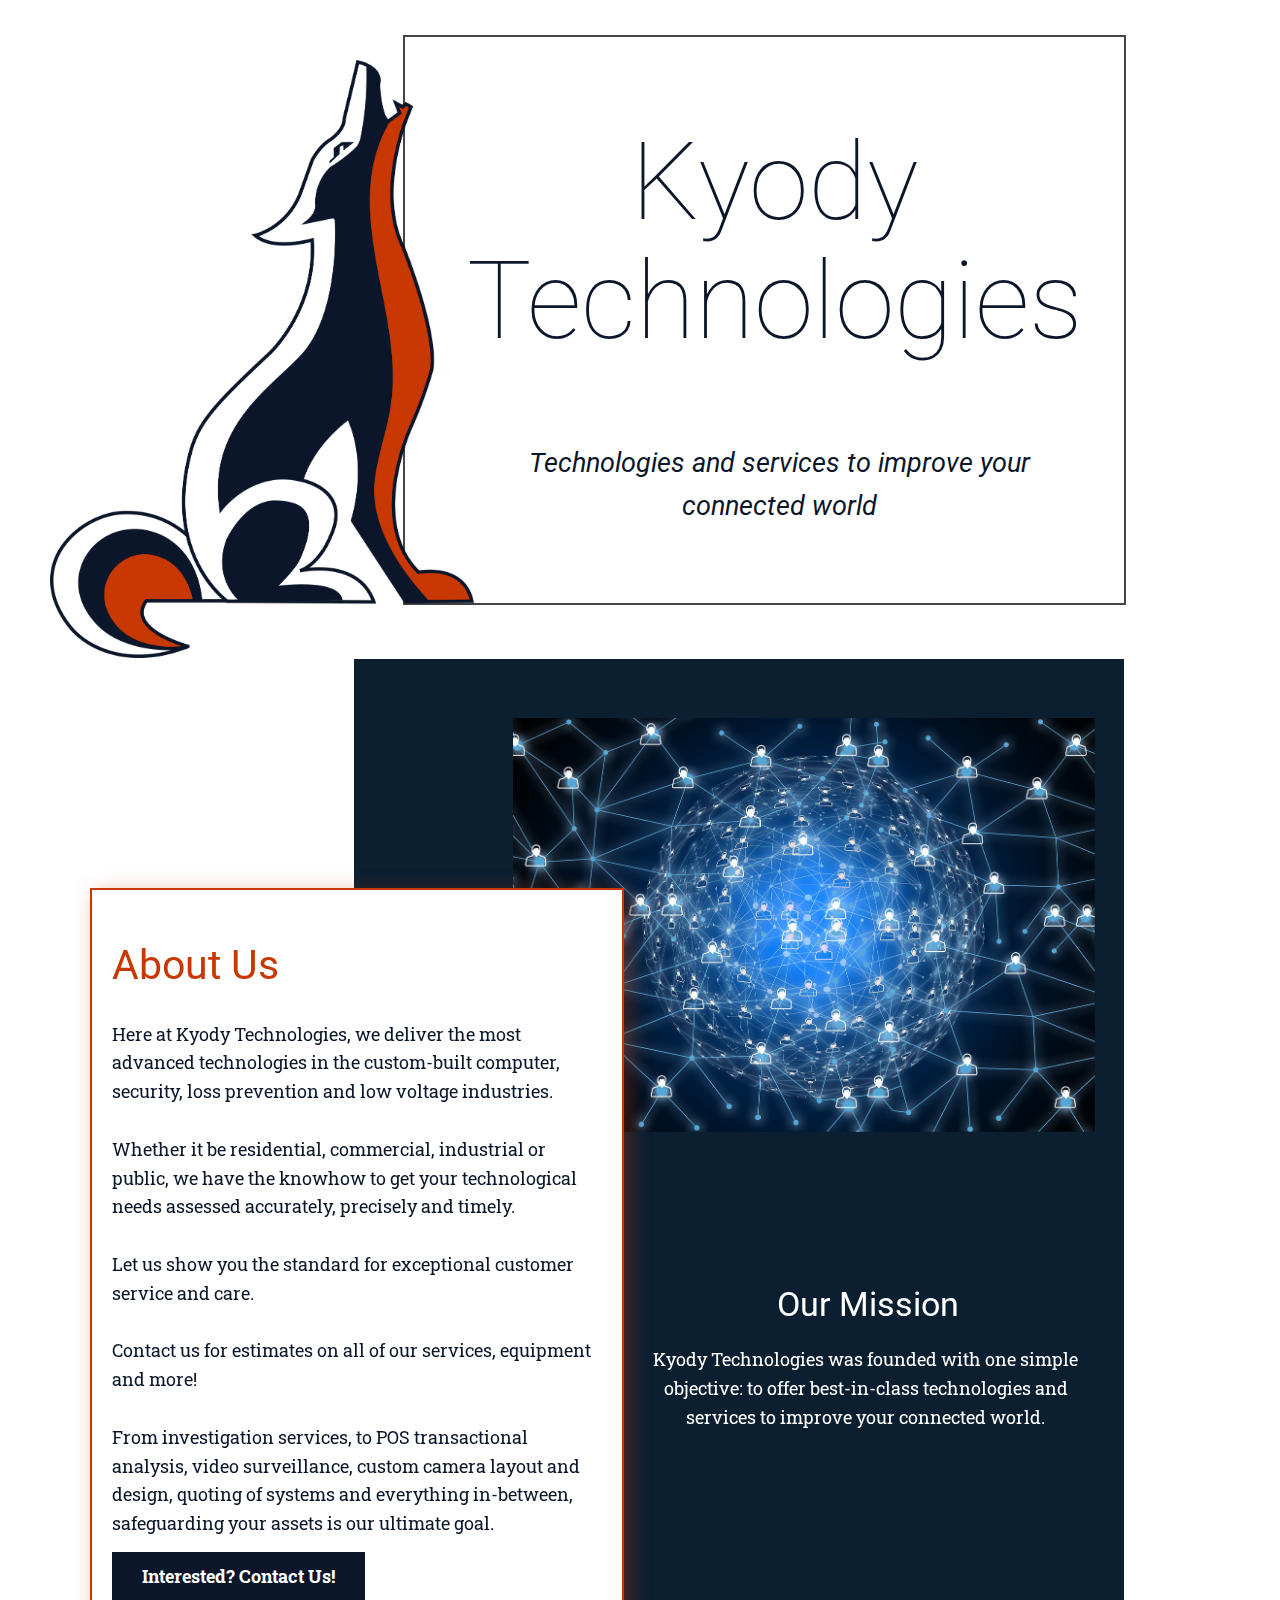
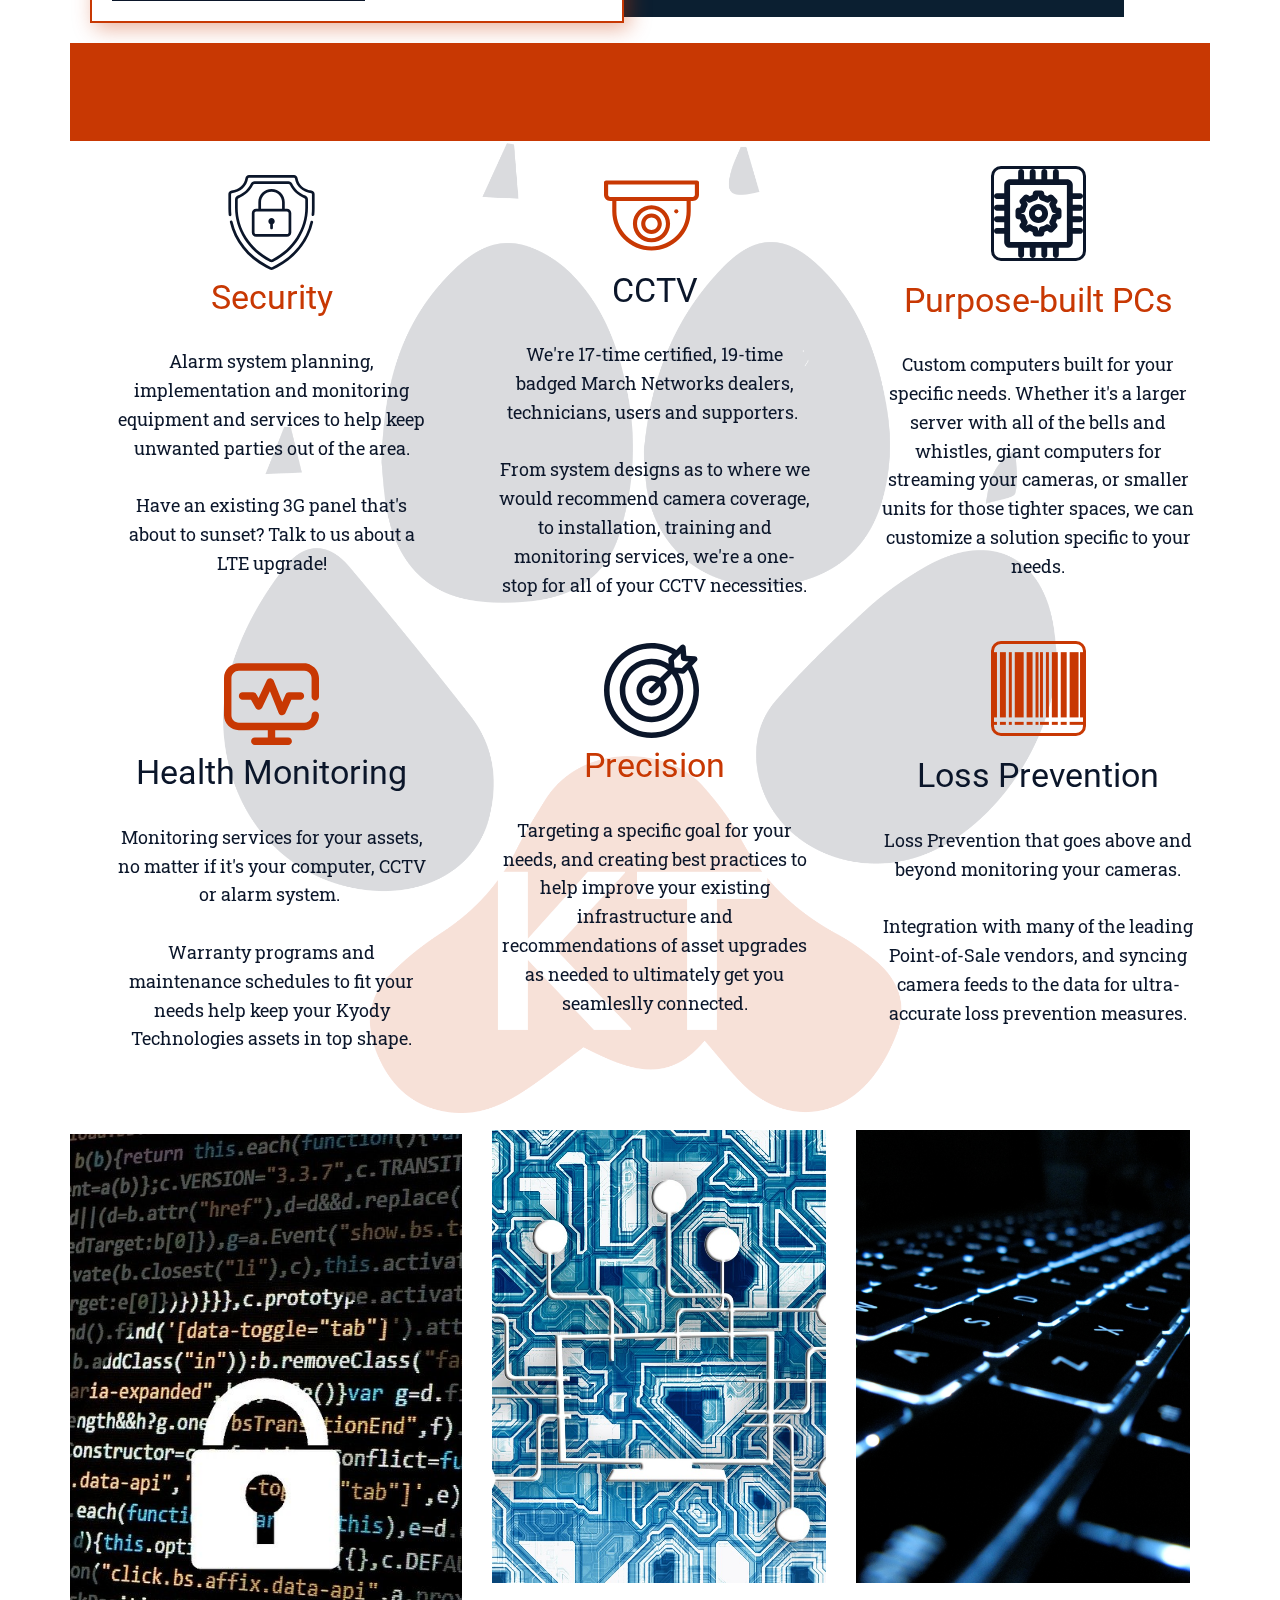
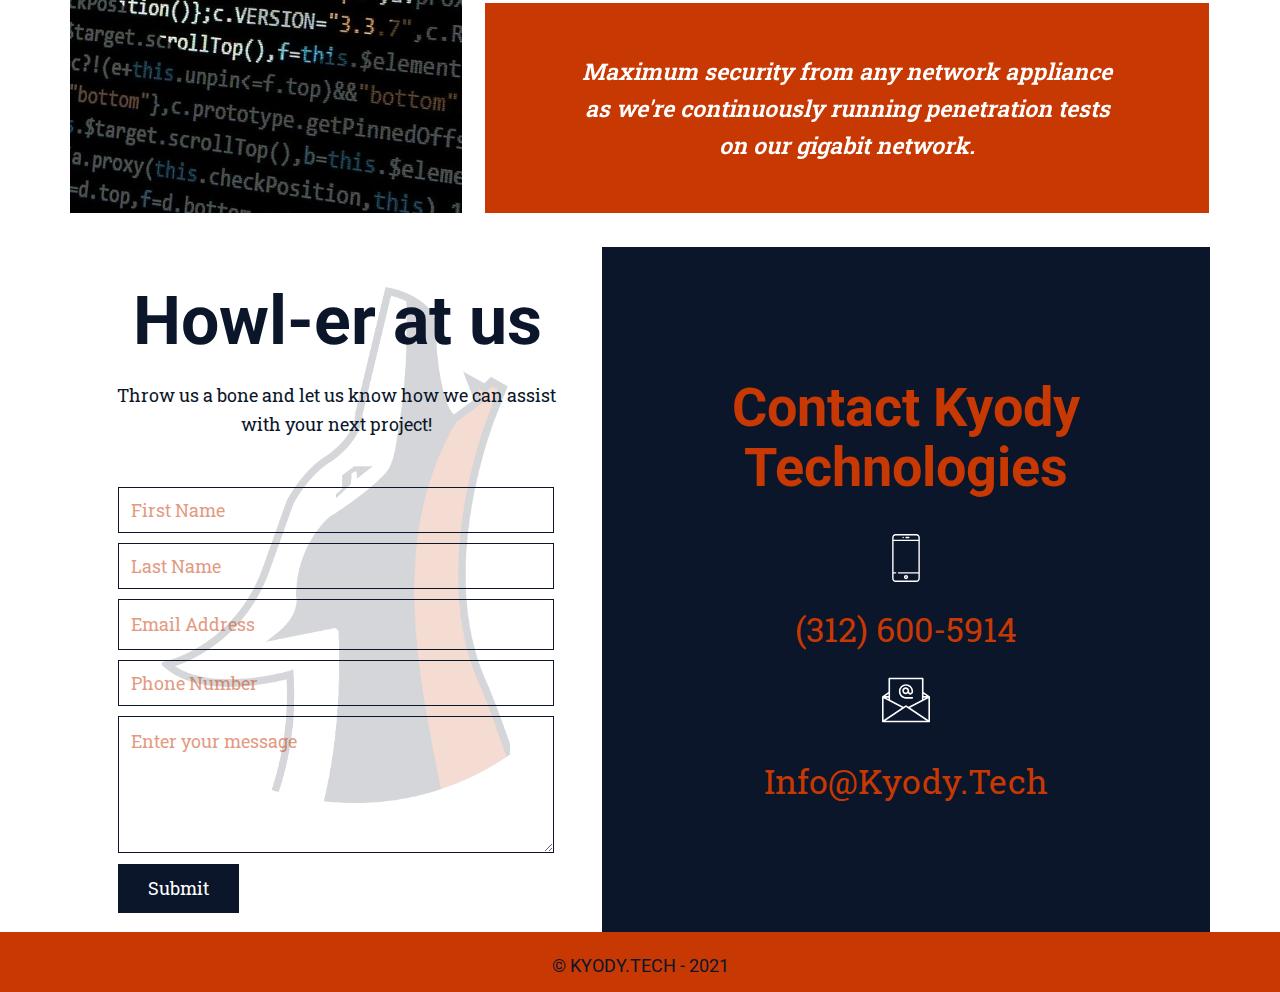
==== commit e89a64e5: "Update index.html" ====
--- a/index.html
+++ b/index.html
@@ -393,9 +393,8 @@
     
     
     <footer class="u-align-left u-clearfix u-footer u-palette-2-base u-footer" id="sec-eaad"><div class="u-clearfix u-sheet u-sheet-1">
-        <p class="u-align-center u-custom-font u-heading-font u-text u-text-default u-text-palette-1-base u-text-1">© KYODY.TECH - 2020</p>
+        <p class="u-align-center u-custom-font u-heading-font u-text u-text-default u-text-palette-1-base u-text-1">© KYODY.TECH - 2021</p>
       </div></footer>
-	  <script type="text/javascript">var $zoho=$zoho || {};$zoho.salesiq = $zoho.salesiq || {widgetcode:"7bd87d7ff57e39537aefbe0d5010ce907d8235122a4782c91da74d0ed46b6d55", values:{},ready:function(){}};var d=document;s=d.createElement("script");s.type="text/javascript";s.id="zsiqscript";s.defer=true;s.src="https://salesiq.zoho.com/widget";t=d.getElementsByTagName("script")[0];t.parentNode.insertBefore(s,t);d.write("<div id='zsiqwidget'></div>");</script>
-	  <script type="text/javascript"> window.ZohoHCAsap=window.ZohoHCAsap||function(a,b){ZohoHCAsap[a]=b;};(function(){var d=document;var s=d.createElement("script");s.type="text/javascript";s.defer=true;s.src="https://desk.zoho.com/portal/api/web/inapp/529744000000190035?orgId=722518161";d.getElementsByTagName("head")[0].appendChild(s);})(); </script>
-  </body>
+	 </body>
+	 <script type="text/javascript">var $zoho=$zoho || {};$zoho.salesiq = $zoho.salesiq || {widgetcode:"7bd87d7ff57e39537aefbe0d5010ce907d8235122a4782c91da74d0ed46b6d55", values:{},ready:function(){}};var d=document;s=d.createElement("script");s.type="text/javascript";s.id="zsiqscript";s.defer=true;s.src="https://salesiq.zoho.com/widget";t=d.getElementsByTagName("script")[0];t.parentNode.insertBefore(s,t);d.write("<div id='zsiqwidget'></div>");</script>
 </html>
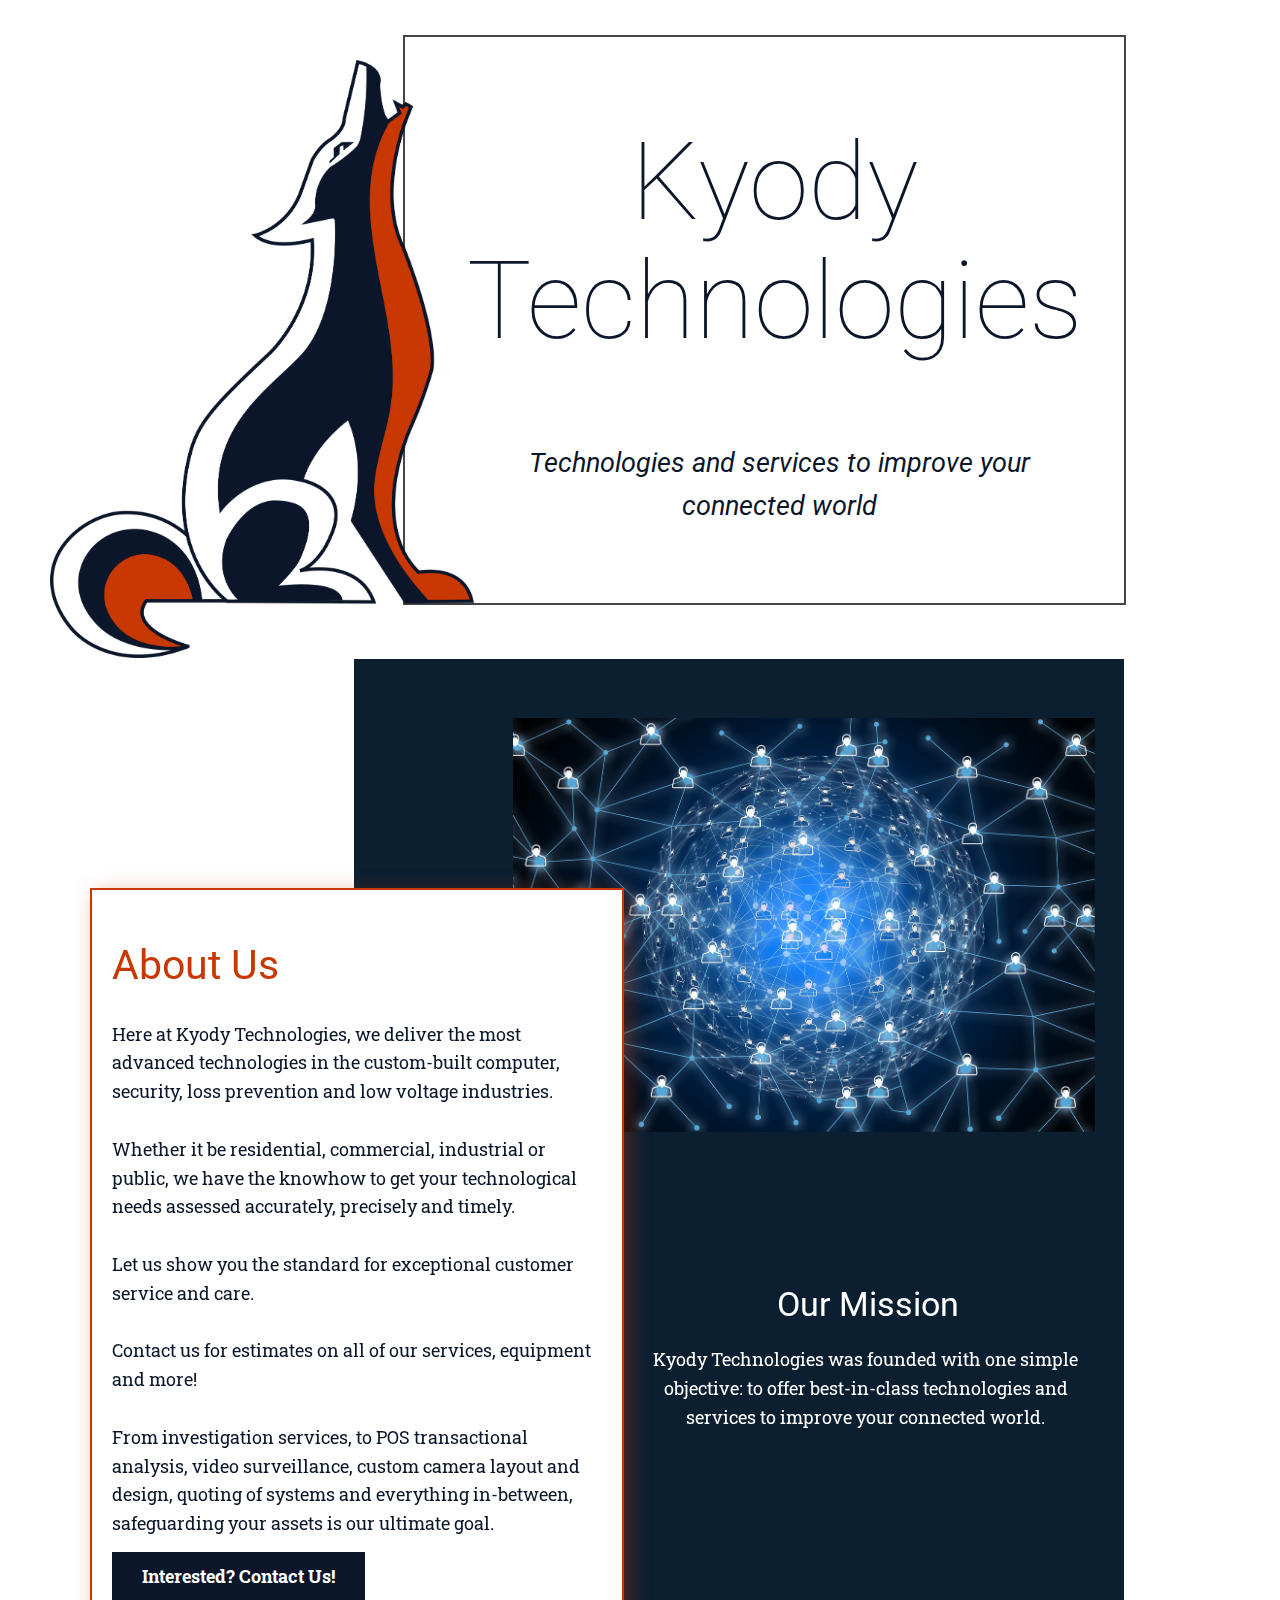
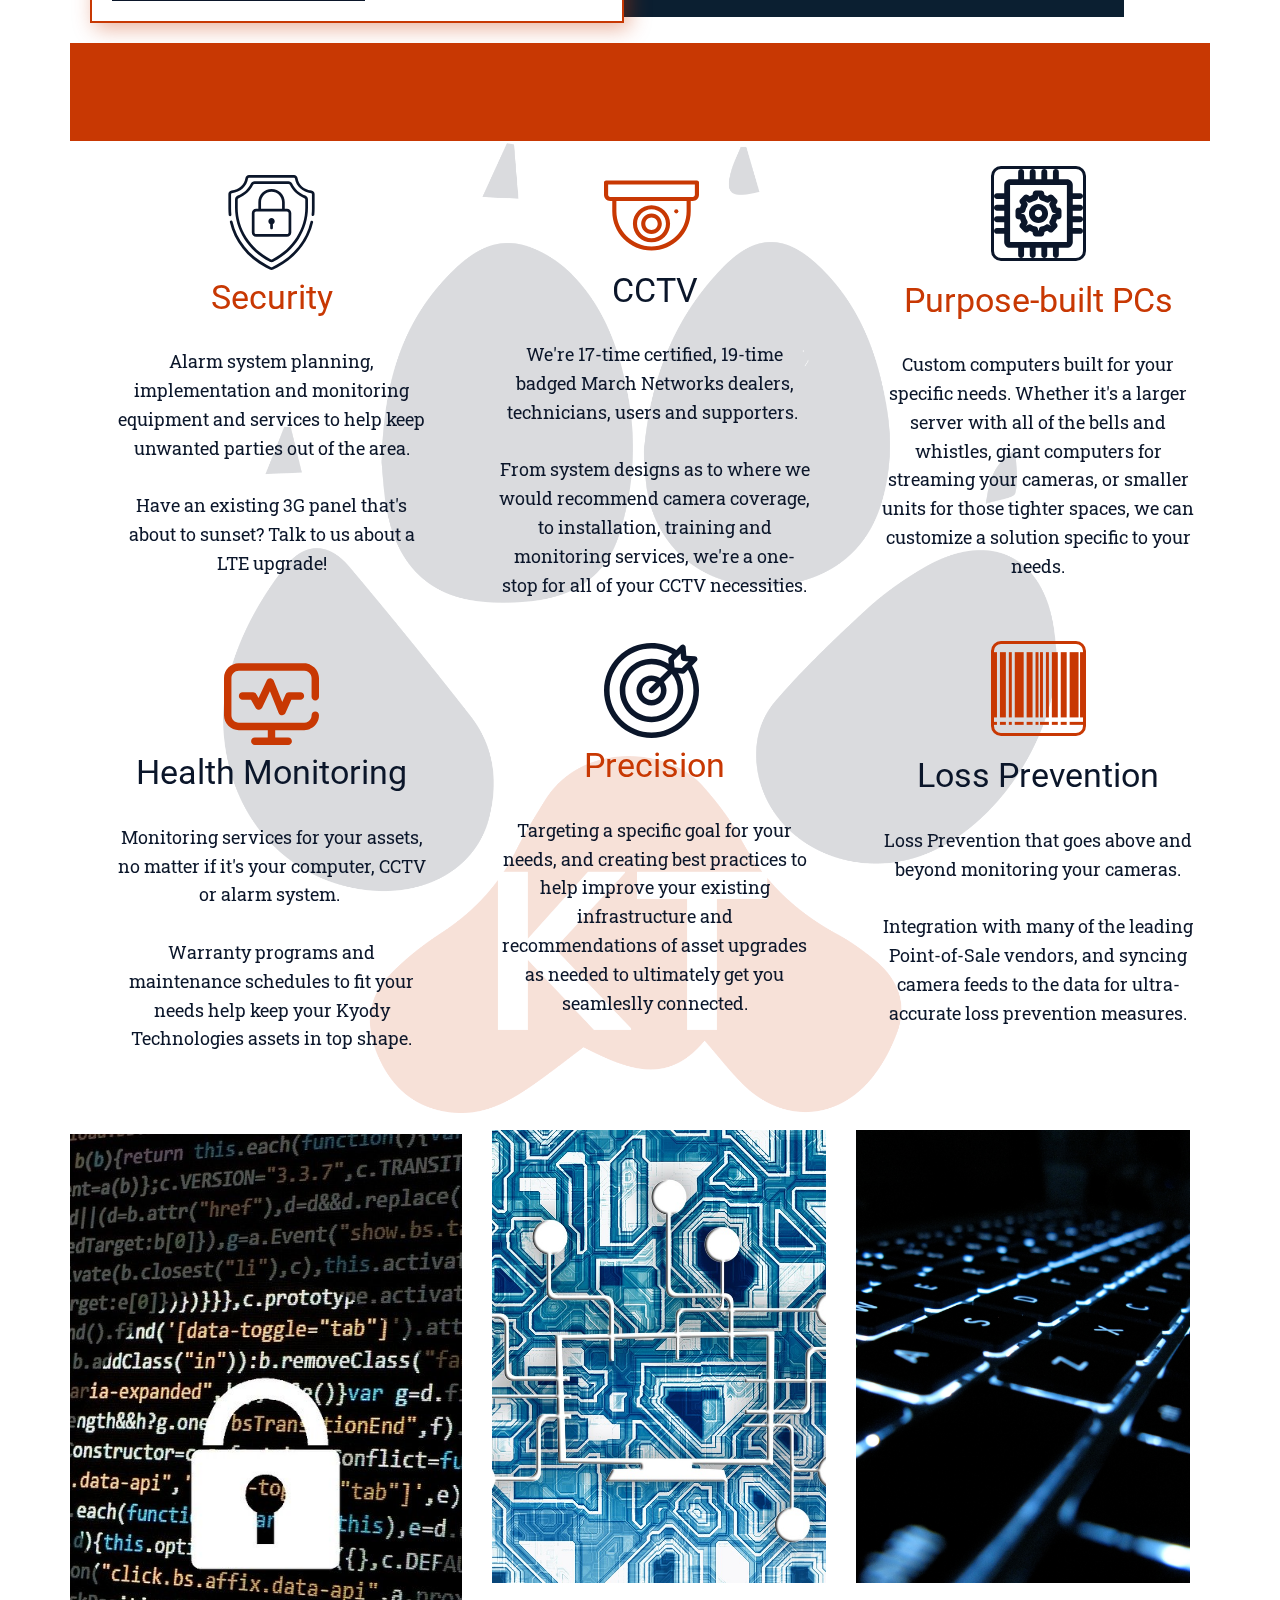
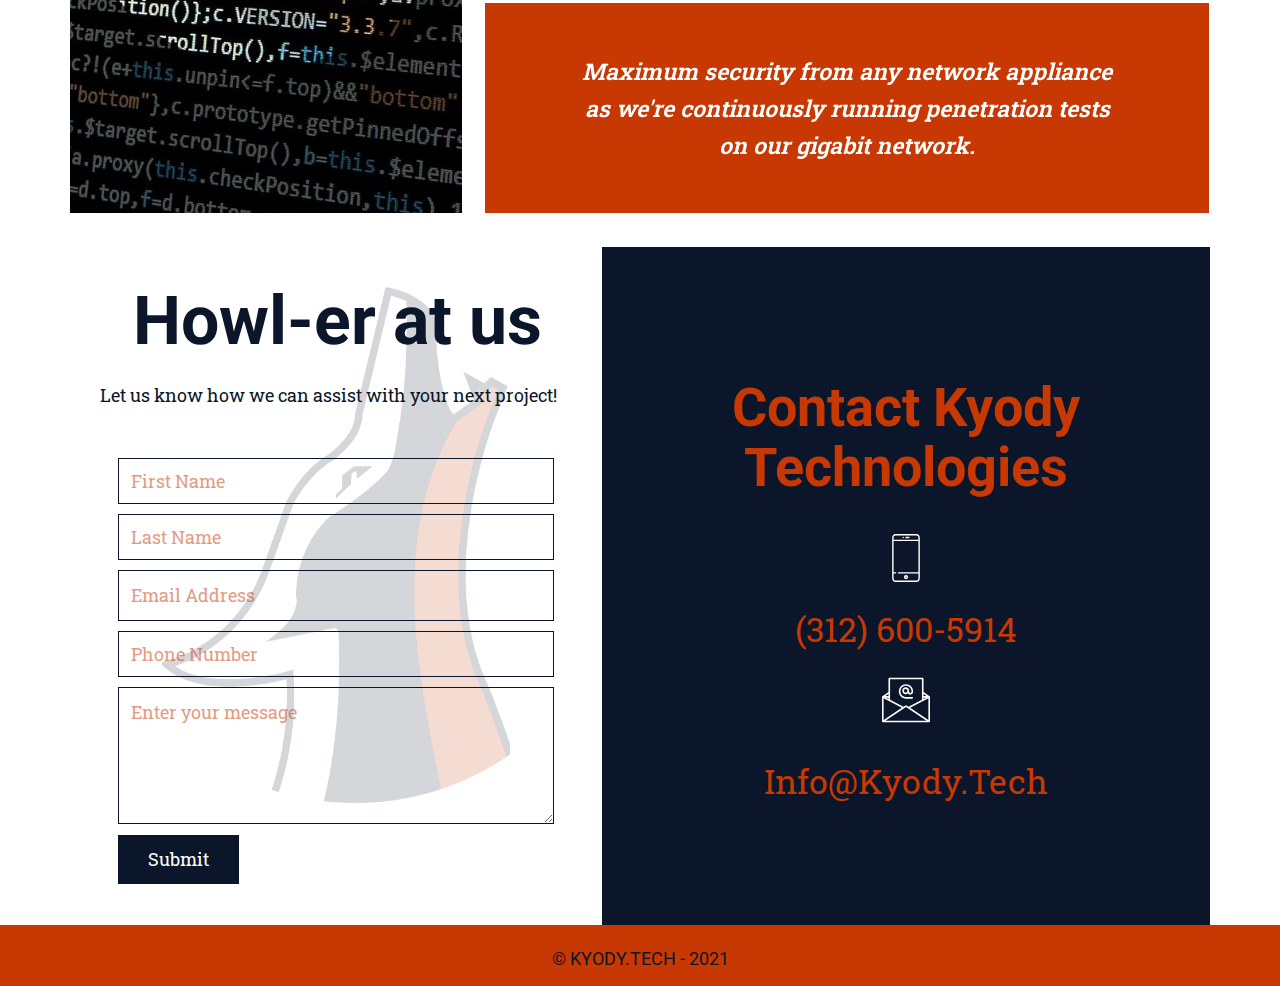
==== commit 1c0c2528: "Update index.html" ====
--- a/index.html
+++ b/index.html
@@ -317,7 +317,7 @@
                 <div class="u-container-layout u-container-layout-1">
                   <img class="u-expand-resize u-image u-image-1" src="images/KyodyTechnologies-3Var._SD4-IDnonamenospace-099.png">
                   <h3 class="u-align-center u-text u-text-default u-text-1">Howl-er at us</h3>
-                  <p class="u-align-center u-text u-text-default u-text-2">Throw us a bone and let us know how we can assist with your next project!</p>
+                  <p class="u-align-center u-text u-text-default u-text-2"> Let us know how we can assist with your next project!</p>
                   <div class="u-expanded-width u-form u-form-1">
                     <form action="https://tech.us17.list-manage.com/subscribe/post?u=6b4b4190e62663857a4593b49&amp;amp;id=9277b4eff8" method="POST" class="u-clearfix u-form-spacing-10 u-form-vertical u-inner-form" style="padding: 18px;" source="mailchimp" name="form">
                       <div class="u-form-group u-form-name u-form-group-1">
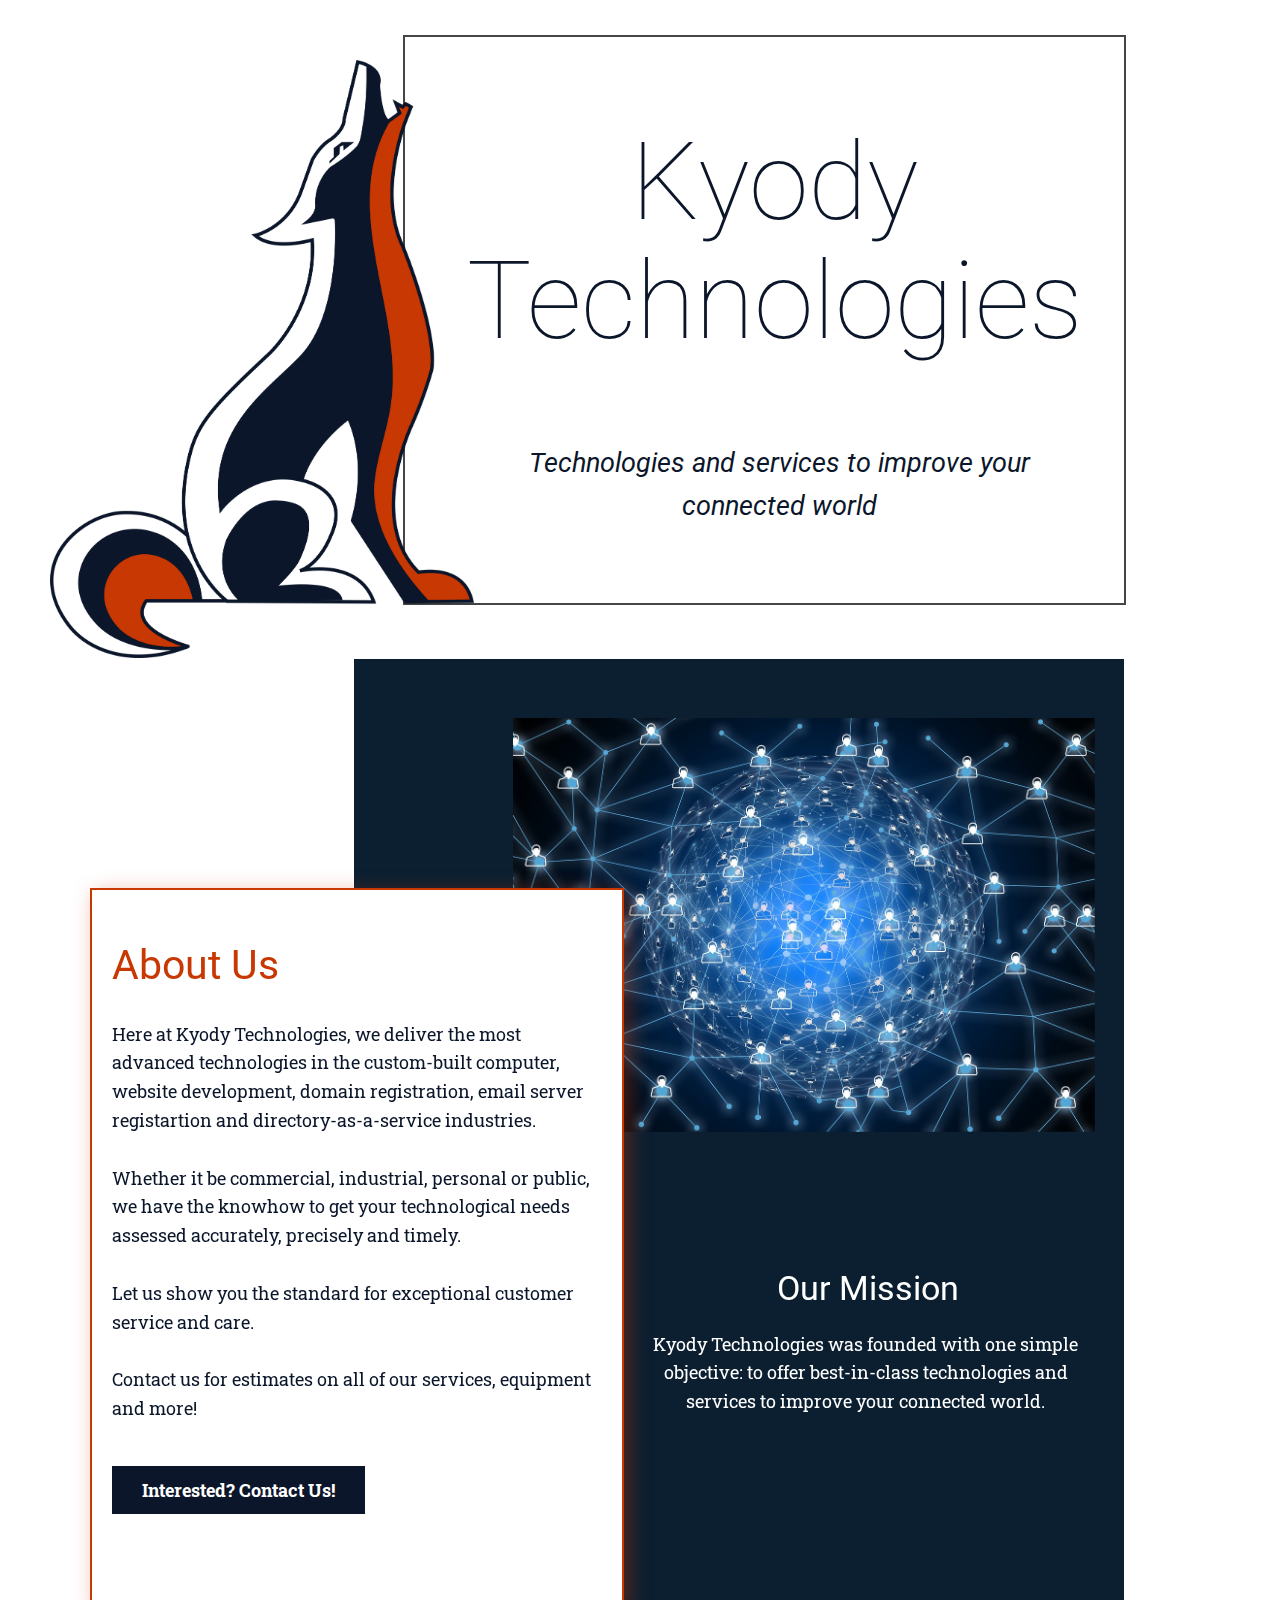
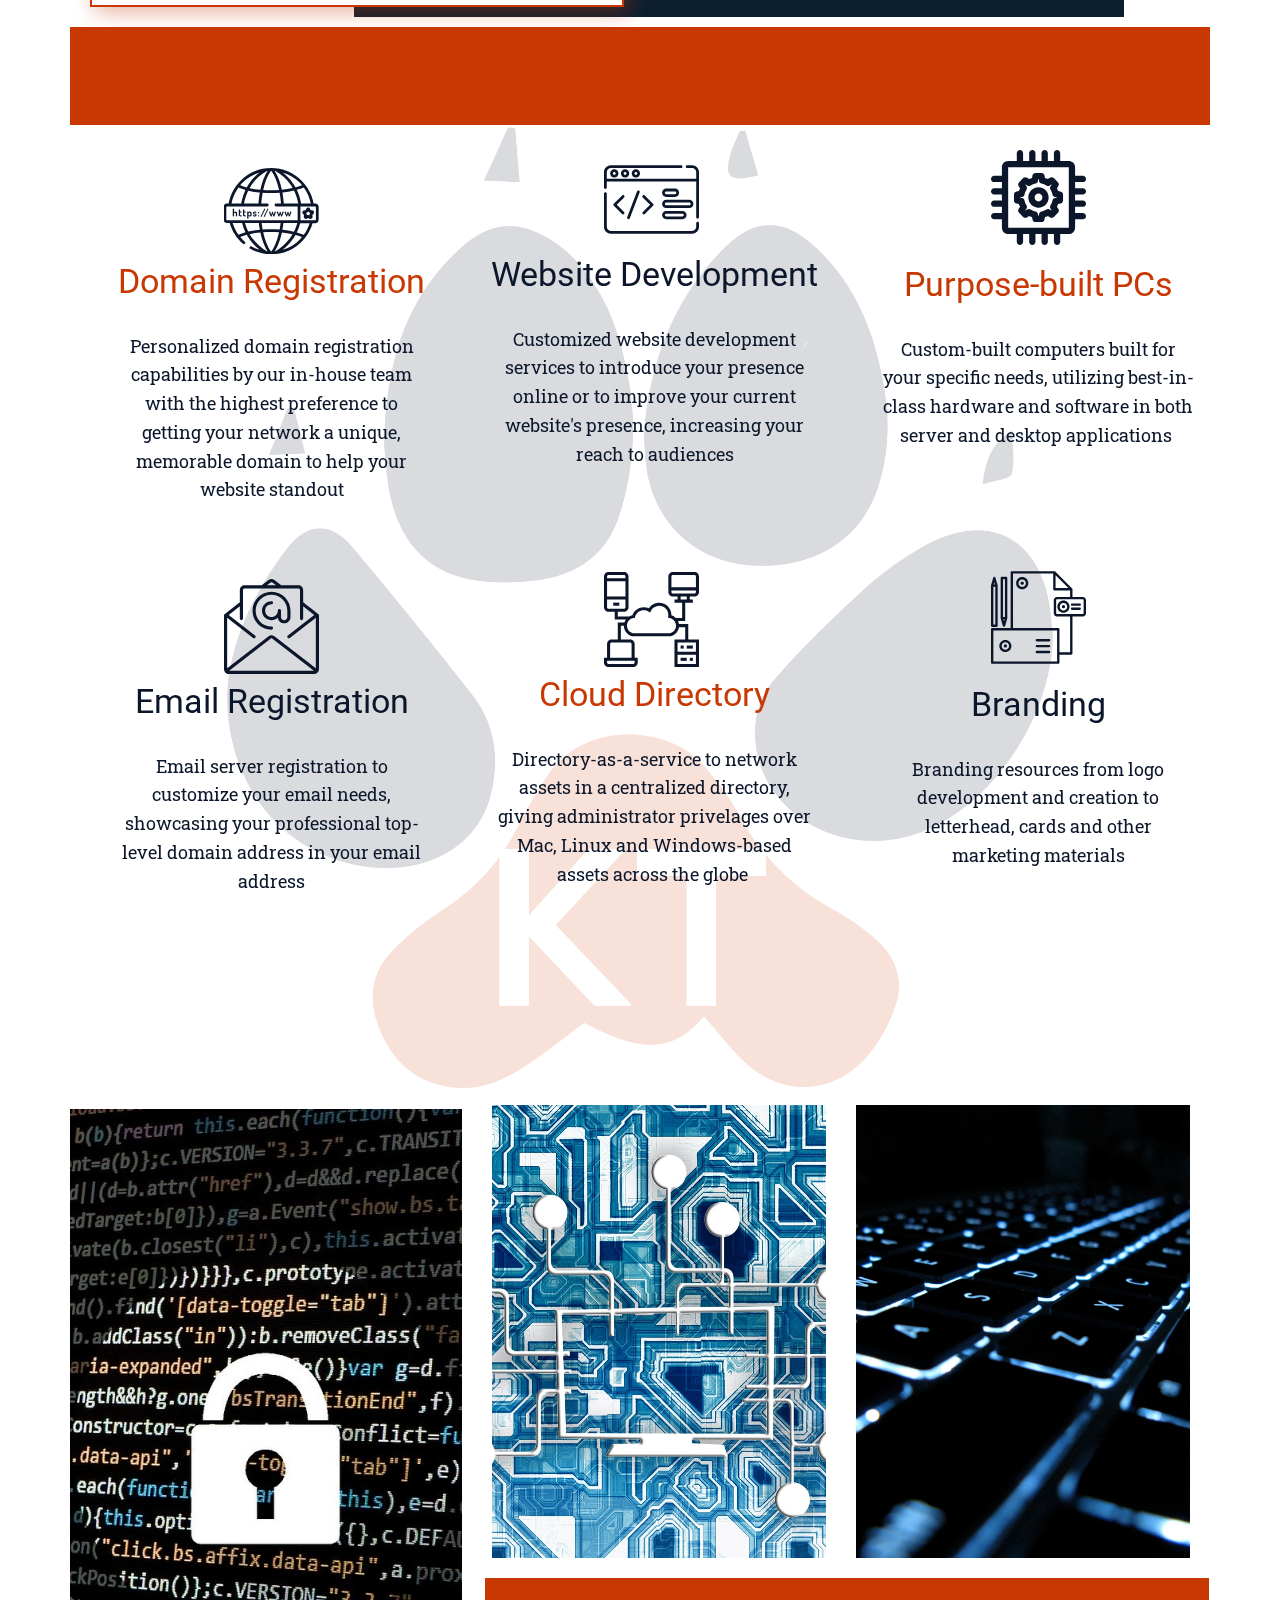
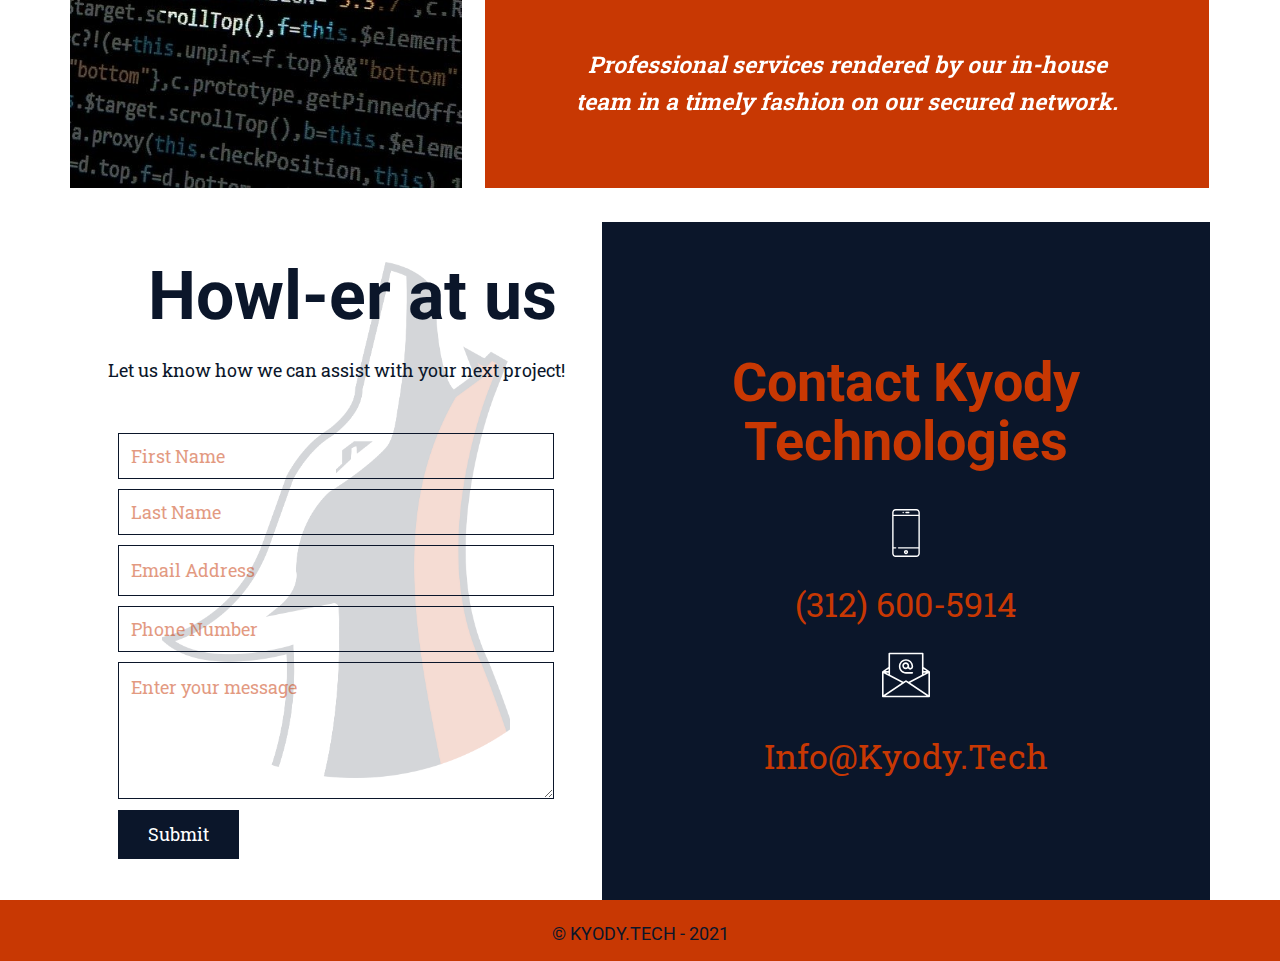
==== commit 3a00219f: "Update index.html" ====
--- a/index.html
+++ b/index.html
@@ -8,22 +8,18 @@
     <meta name="page_type" content="np-template-header-footer-from-plugin">
     <title>Kyody Technologies</title>
     <link rel="stylesheet" href="nicepage.css" media="screen">
-    <link rel="apple-touch-icon" sizes="180x180" href="/apple-touch-icon.png">
-    <link rel="icon" type="image/png" sizes="32x32" href="/favicon-32x32.png">
-    <link rel="icon" type="image/png" sizes="16x16" href="/favicon-16x16.png">
-    <link rel="manifest" href="/site.webmanifest">
-    <link rel="stylesheet" href="Kyody-Technologies.css" media="screen">
+<link rel="stylesheet" href="Kyody-Technologies.css" media="screen">
     <script class="u-script" type="text/javascript" src="jquery.js" defer=""></script>
     <script class="u-script" type="text/javascript" src="nicepage.js" defer=""></script>
-    <meta name="generator" content="Nicepage 2.22.0, nicepage.com">
+    <meta name="generator" content="Nicepage 3.11.0, nicepage.com">
     <link rel="icon" href="images/favicon.ico">
-    
-    
-    
-    
-    
-    
-    <link id="u-theme-google-font" rel="stylesheet" href="https://fonts.googleapis.com/css?family=Roboto:100,100i,300,300i,400,400i,500,500i,700,700i,900,900i|Roboto+Slab:100,300,400,700">
+    <link id="u-theme-google-font" rel="stylesheet" href="https://fonts.googleapis.com/css?family=Roboto:100,100i,300,300i,400,400i,500,500i,700,700i,900,900i|Roboto+Slab:100,200,300,400,500,600,700,800,900">
+    
+    
+    
+    
+    
+    
     <script type="application/ld+json">{
 		"@context": "http://schema.org",
 		"@type": "Organization",
@@ -54,8 +50,8 @@
     ".replace(/gascript/g, 'script'));
     }
     </script></head>
-  <body data-home-page="Kyody-Technologies.html" data-home-page-title="Kyody Technologies" class="u-body"> 
-    <section class="u-align-center-sm u-align-center-xs u-clearfix u-expand-resize u-section-1" id="sec-bceb">
+  <body class="u-body"> 
+    <section class="u-align-center-sm u-align-center-xs u-clearfix u-section-1" id="sec-bceb">
       <div class="u-clearfix u-sheet u-sheet-1">
         <div class="u-border-2 u-border-grey-dark-1 u-expanded-width-md u-shape u-shape-rectangle u-shape-1"></div>
         <img class="u-image u-image-1" src="images/KyodyTechnologies-3Var._SD4-IDnonamenospace-01.png">
@@ -74,11 +70,11 @@
         <div class="u-align-center-sm u-align-center-xs u-border-2 u-border-palette-2-base u-container-style u-expanded-width-xs u-group u-white u-group-1">
           <div class="u-container-layout u-container-layout-1">
             <h2 class="u-text u-text-palette-2-base u-text-1">About Us&nbsp;</h2>
-            <p class="u-text u-text-2">Here at Kyody Technologies, we deliver the most advanced technologies in the custom-built computer, security, loss prevention and low voltage industries.<br>
-              <br>Whether it be residential, commercial, industrial or public, we have the knowhow to get your technological needs assessed accurately, precisely and timely.<br>
+            <p class="u-text u-text-2">Here at Kyody Technologies, we deliver the most advanced technologies in the custom-built computer, website development, domain registration, email server registartion and directory-as-a-service industries.<br>
+              <br>Whether it be commercial, industrial, personal or public, we have the knowhow to get your technological needs assessed accurately, precisely and timely.<br>
               <br>Let us show you the standard for exceptional customer service and care.&nbsp;<br>
               <br>Contact us for estimates on all of our services, equipment and more!<br>
-              <br>From investigation services, to POS transactional analysis, video surveillance, custom camera layout and design, quoting of systems and everything in-between, safeguarding your assets is our ultimate goal.<br>
+              <br>
             </p>
             <a href="#carousel_8cb2" class="u-border-0 u-btn u-button-style u-palette-1-base u-btn-1">Interested? Contact Us!</a>
           </div>
@@ -86,7 +82,7 @@
         <div class="u-container-style u-expanded-width-xs u-group u-group-2">
           <div class="u-container-layout u-valign-bottom-xs u-container-layout-2">
             <h3 class="u-align-center u-text u-text-body-alt-color u-text-3">Our Mission</h3>
-            <p class="u-align-center u-text u-text-default u-text-white u-text-4">Kyody Technologies was founded with one simple objective: to offer best-in-class technologies and services to improve your connected world.</p>
+            <p class="u-align-center u-text u-text-white u-text-4">Kyody Technologies was founded with one simple objective: to offer best-in-class technologies and services to improve your connected world.</p>
           </div>
         </div>
         <div class="u-expanded-width-xl u-palette-2-base u-shape u-shape-rectangle u-shape-2"></div>
@@ -98,54 +94,21 @@
           <div class="u-layout">
             <div class="u-layout-row">
               <div class="u-align-left u-container-style u-layout-cell u-left-cell u-size-20 u-size-20-md u-layout-cell-1">
-                <div class="u-container-layout u-container-layout-1">
-                  <span class="u-align-left u-icon u-icon-circle u-text-palette-1-base u-icon-1">
-                    <svg class="u-svg-link" preserveAspectRatio="xMidYMin slice" viewBox="0 0 512 512" style=""><use xmlns:xlink="http://www.w3.org/1999/xlink" xlink:href="#svg-791d"></use></svg>
-                    <svg xmlns="http://www.w3.org/2000/svg" xmlns:xlink="http://www.w3.org/1999/xlink" version="1.1" xml:space="preserve" class="u-svg-content" viewBox="0 0 512 512" x="0px" y="0px" id="svg-791d" style="enable-background:new 0 0 512 512;"><g><g><path d="M256.281,232.255c-9.426,0-17.067,7.641-17.067,17.067c-0.001,6.815,4.004,12.68,9.779,15.416v20.747    c0,4.024,3.262,7.287,7.287,7.287c4.025,0,7.287-3.262,7.287-7.287v-20.747c5.776-2.736,9.781-8.601,9.781-15.416    C273.348,239.896,265.707,232.255,256.281,232.255z"></path>
-</g>
-</g><g><g><path d="M438.138,111.149c-31.369-12.413-56.267-35.275-70.108-64.373c-3.764-7.913-11.9-13.027-20.729-13.027H164.699    c-8.828,0-16.964,5.113-20.728,13.027c-13.84,29.098-38.739,51.96-70.108,64.373c-8.799,3.481-14.484,11.869-14.484,21.368v44.412    c0,58.219,16.977,115.73,49.096,166.318c32.431,51.083,79.425,93.774,135.898,123.456l0.92,0.484    c3.353,1.762,7.03,2.643,10.708,2.643c3.676,0,7.354-0.881,10.705-2.642l0.923-0.485    c56.474-29.683,103.467-72.373,135.899-123.456c32.118-50.589,49.095-108.1,49.095-166.318v-44.412    C452.623,123.017,446.936,114.63,438.138,111.149z M438.05,176.93c0,55.447-16.192,110.257-46.825,158.507    c-31.069,48.936-76.153,89.867-130.374,118.367l-0.923,0.484c-2.459,1.294-5.395,1.293-7.855,0l-0.92-0.483    c-54.223-28.5-99.307-69.431-130.377-118.368c-30.633-48.249-46.825-103.06-46.825-158.508v-44.412c0-3.481,2.07-6.55,5.273-7.817    c34.81-13.774,62.477-39.225,77.906-71.664c1.361-2.863,4.332-4.713,7.568-4.713h182.604c3.236,0,6.206,1.85,7.568,4.713    c15.43,32.439,43.098,57.89,77.907,71.665c3.203,1.267,5.273,4.336,5.273,7.817V176.93z"></path>
-</g>
-</g><g><g><path d="M474.672,246.08c-3.925-0.888-7.827,1.575-8.713,5.501c-22.192,98.177-89.78,183.32-185.436,233.597l-22.229,11.684    c-1.435,0.754-3.149,0.754-4.584,0l-22.229-11.684c-95.806-50.356-163.428-135.646-185.527-234    c-0.881-3.926-4.781-6.395-8.706-5.512c-3.926,0.882-6.394,4.78-5.512,8.706c23.036,102.531,93.369,191.358,192.965,243.705    l22.229,11.684c2.841,1.492,5.956,2.239,9.072,2.239c3.115,0,6.232-0.747,9.072-2.24l22.229-11.684    c99.439-52.265,169.737-140.938,192.871-243.283C481.06,250.868,478.597,246.967,474.672,246.08z"></path>
-</g>
-</g><g><g><path d="M471.125,83.377c-38.909-4.105-69.503-31.416-74.4-66.414C395.372,7.292,387.061,0,377.393,0H134.609    c-9.667,0-17.978,7.292-19.331,16.963c-4.898,34.999-35.492,62.309-74.4,66.414c-9.859,1.04-17.294,9.369-17.294,19.373v78.244    c0,11.37,0.589,22.865,1.751,34.167c0.386,3.75,3.55,6.542,7.24,6.542c0.249,0,0.501-0.013,0.754-0.039    c4.003-0.411,6.915-3.99,6.503-7.993c-1.111-10.809-1.675-21.803-1.675-32.677V102.75c0-2.485,1.867-4.63,4.25-4.881    c45.576-4.808,81.476-37.248,87.304-78.887c0.358-2.555,2.417-4.409,4.898-4.409h242.783c2.481,0,4.542,1.854,4.899,4.409    c5.826,41.639,41.727,74.078,87.303,78.887c2.383,0.251,4.25,2.396,4.25,4.881v78.244c0,10.759-0.552,21.639-1.64,32.34    c-0.407,4.003,2.509,7.579,6.512,7.986c4.001,0.41,7.579-2.509,7.987-6.512c1.138-11.188,1.714-22.564,1.714-33.814V102.75    C488.418,92.746,480.984,84.417,471.125,83.377z"></path>
-</g>
-</g><g><g><path d="M339.46,181.865h-11.981v-34.782c0-39.259-31.939-71.198-71.199-71.198c-39.259,0-71.199,31.939-71.199,71.198v34.782    h-11.98c-12.778,0-23.174,10.396-23.174,23.174v104.329c0,12.778,10.396,23.174,23.174,23.174H339.46    c12.778,0,23.174-10.396,23.174-23.174V205.039C362.634,192.261,352.238,181.865,339.46,181.865z M199.655,147.084    c0-31.223,25.402-56.625,56.626-56.625s56.626,25.402,56.626,56.625v34.782H199.655V147.084z M348.061,309.368    c0,4.742-3.859,8.601-8.601,8.601H173.101c-4.743,0-8.601-3.859-8.601-8.601V205.039c0-4.742,3.859-8.601,8.601-8.601H339.46    c4.742,0,8.601,3.858,8.601,8.601V309.368z"></path>
-</g>
-</g></svg>
-                  </span>
-                  <h3 class="u-align-center u-text u-text-palette-2-base u-text-1">Security</h3>
-                  <p class="u-align-center u-text u-text-2">Alarm system planning, implementation and monitoring equipment and services to help keep unwanted parties out of the area.<br>
-                    <br>Have an existing 3G panel that's about to sunset? Talk to us about a LTE upgrade!
-                  </p>
+                <div class="u-container-layout u-container-layout-1"><span class="u-align-left u-icon u-icon-circle u-icon-1"><svg class="u-svg-link" preserveAspectRatio="xMidYMin slice" viewBox="1 -24 511.999 511" style=""><use xmlns:xlink="http://www.w3.org/1999/xlink" xlink:href="#svg-fe67"></use></svg><svg class="u-svg-content" viewBox="1 -24 511.999 511" id="svg-fe67"><path d="m493.40625 190.933594h-9.140625c-8.296875-46.148438-30.375-88.632813-64.234375-122.488282-43.8125-43.816406-102.070312-67.945312-164.03125-67.945312s-120.21875 24.128906-164.03125 67.945312c-34.101562 34.101563-56.261719 76.953126-64.417969 123.492188h-8.957031c-10.253906 0-18.59375 8.339844-18.59375 18.59375v67.570312c0 10.25 8.339844 18.59375 18.59375 18.59375h14.503906c12.386719 43.015626 37.085938 81.980469 71.8125 111.8125 3.144532 2.699219 7.882813 2.34375 10.585938-.800781 2.703125-3.148437 2.34375-7.886719-.800782-10.589843-8.984374-7.714844-17.246093-16.089844-24.75-25.011719 11.476563-4.835938 23.203126-8.824219 35.015626-12.09375 5.609374 9.898437 11.902343 19.449219 18.882812 28.570312 15.292969 19.988281 32.5625 37.574219 50.96875 52.070313-15.292969-4.480469-30.082031-10.636719-44.03125-18.390625-3.625-2.011719-8.195312-.707031-10.207031 2.917969-2.015625 3.625-.710938 8.195312 2.914062 10.210937 34.222657 19.011719 73.128907 29.0625 112.511719 29.0625 61.960938 0 120.214844-24.128906 164.03125-67.945313 28.144531-28.140624 48.140625-62.253906 58.859375-99.46875h14.515625c10.253906 0 18.59375-8.339843 18.59375-18.59375v-68.917968c0-10.25-8.339844-18.59375-18.59375-18.59375zm-24.425781 0h-52.226563c-.625-3.890625-1.316406-7.78125-2.121094-11.667969-4.460937-21.535156-11.433593-42.097656-20.804687-61.507813 1.382813-.378906 2.773437-.75 4.148437-1.140624 9.558594-2.734376 21.726563-6.453126 33.679688-11.566407 18.667969 25.628907 31.335938 54.839844 37.324219 85.882813zm-67.277344 1.003906h-77.578125c-.257812-3.765625-.539062-7.53125-.871094-11.289062-1.488281-16.796876-3.683594-33.058594-6.511718-48.609376 21.519531-2.234374 42.304687-5.730468 62.246093-10.472656 9.511719 19.097656 16.523438 39.417969 20.941407 60.746094.664062 3.203125 1.238281 6.414062 1.773437 9.625zm7.710937-112.878906c4.421876 4.421875 8.621094 9.007812 12.609376 13.730468-10 4.015626-20.0625 7.070313-28.175782 9.390626-2.351562.671874-4.71875 1.316406-7.09375 1.949218-4.746094-8.507812-9.960937-16.777344-15.671875-24.777344-14.964843-20.953124-32.710937-39.296874-52.972656-54.855468 34.136719 10.148437 65.417969 28.675781 91.304687 54.5625zm-130.261718-62.316406c31.882812 17.921874 58.703125 41.914062 79.710937 71.335937 4.578125 6.417969 8.816407 13.023437 12.738281 19.789063-18.542968 4.230468-37.835937 7.367187-57.792968 9.386718-8.691406-40.464844-21.855469-75.320312-38.34375-100.867187 1.230468.105469 2.460937.222656 3.6875.355469zm-23.152344-1.226563c.183594 0 .363281.003906.546875.003906 18.242187 24.074219 32.828125 60.035157 42.222656 103.039063-16.039062 1.15625-32.46875 1.628906-49.261719 1.382812-11.398437-.164062-23.597656-.519531-36.296874-1.292968 9.394531-43.042969 23.988281-79.039063 42.242187-103.128907.183594 0 .363281-.003906.546875-.003906zm-19.464844.871094c-16.53125 25.605469-29.714844 60.566406-38.40625 101.148437-18.847656-1.640625-38.527344-4.355468-58.214844-8.839844 4.054688-7.058593 8.453126-13.941406 13.222657-20.621093 21.007812-29.417969 47.828125-53.410157 79.710937-71.335938 1.226563-.128906 2.457032-.246093 3.6875-.351562zm-41.335937 115.96875c-2.800781 15.453125-4.976563 31.609375-6.453125 48.292969-.332032 3.757812-.613282 7.523437-.867188 11.289062h-77.589844c.53125-3.210938 1.117188-6.421875 1.78125-9.625 4.351563-21.015625 11.234376-41.046875 20.53125-59.902344 21.195313 5.085938 42.371094 8.121094 62.597657 9.945313zm-92.613281-53.296875c25.886718-25.886719 57.167968-44.414063 91.304687-54.5625-20.265625 15.558594-38.011719 33.902344-52.972656 54.855468-5.882813 8.238282-11.238281 16.769532-16.09375 25.550782-11.769531-3.261719-23.457031-7.242188-34.890625-12.0625 4-4.738282 8.214844-9.339844 12.652344-13.78125zm-22.25 26.007812c12.289062 5.394532 24.84375 9.816406 37.472656 13.445313-9.1875 19.191406-16.039063 39.496093-20.441406 60.753906-.871094 4.21875-1.625 8.445313-2.285157 12.671875h-52.257812c5.90625-31.414062 18.648437-60.972656 37.511719-86.871094zm-61.742188 176.613282c-1.972656 0-3.578125-1.605469-3.578125-3.582032v-67.570312c0-1.972656 1.605469-3.578125 3.578125-3.578125h216.71875c4.148438 0 7.507812-3.359375 7.507812-7.507813 0-4.144531-3.359374-7.507812-7.507812-7.507812h-32.390625c.234375-3.320313.488281-6.644532.78125-9.960938 1.488281-16.800781 3.691406-33.015625 6.535156-48.464844 13.695313.878907 26.820313 1.269532 39.054688 1.445313 2.960937.042969 5.914062.066406 8.859375.066406 14.8125 0 29.347656-.554687 43.589844-1.632812 2.851562 15.484375 5.0625 31.742187 6.554687 48.585937.292969 3.316406.550781 6.640625.785156 9.960938h-26.894531c-4.144531 0-7.507812 3.363281-7.507812 7.507812 0 4.148438 3.363281 7.507813 7.507812 7.507813h116.453125v74.726562h-380.046875zm378.246094 15.011718c-4.324219 16.140625-10.308594 31.789063-17.898438 46.679688-19.90625-4.730469-40.644531-8.234375-62.125-10.46875 2.15625-11.738282 3.925782-23.839844 5.292969-36.207032h74.730469zm-89.820313 0c-1.355469 11.925782-3.097656 23.582032-5.210937 34.878906-17.09375-1.296874-34.609375-1.835937-52.515625-1.574218-12.257813.175781-25.40625.566406-39.125 1.449218-2.101563-11.257812-3.835938-22.871093-5.1875-34.753906zm-226.636719 63.175782c-13.945312-19.21875-24.617187-40.5625-31.621093-63.175782h50.90625c4.3125 17.171875 10.367187 33.847656 18.136719 49.75-12.613282 3.625-25.152344 8.039063-37.421876 13.425782zm34.792969-63.175782h74.703125c1.355469 12.265625 3.113282 24.269532 5.246094 35.914063-20.195312 1.820312-41.335938 4.855469-62.492188 9.925781-7.386718-14.636719-13.214843-30.003906-17.457031-45.839844zm117.597657 151.472656c-28.089844-15.824218-54.703126-39.558593-77.003907-68.707031-5.710937-7.457031-10.917969-15.230469-15.652343-23.25 19.605468-4.453125 39.199218-7.152343 57.96875-8.789062 2.96875 13.636719 6.488281 26.691406 10.542968 38.960937 5.984375 18.082032 15.378906 42.203125 28.011719 62.175782-1.289063-.113282-2.578125-.25-3.867187-.390626zm23.226562 1.273438c-.183594 0-.363281-.007812-.546875-.007812-11.820313-15.660157-23.0625-39.035157-32.566406-67.765626-3.691407-11.160156-6.914063-23.003906-9.671875-35.363281 12.699218-.769531 24.894531-1.128906 36.292968-1.292969 16.792969-.238281 33.21875.234376 49.257813 1.390626-2.753906 12.324218-5.972656 24.136718-9.652344 35.265624-9.5 28.730469-20.746093 52.105469-32.566406 67.765626-.183594.003906-.363281.007812-.546875.007812zm19.34375-.859375c12.640625-19.976563 22.042969-44.109375 28.023438-62.199219 4.03125-12.183594 7.527343-25.136718 10.480468-38.671875 19.871094 2.011719 39.078125 5.125 57.542969 9.328125-4.601563 7.726563-9.648437 15.222656-15.160156 22.421875-22.324219 29.175781-48.964844 52.929688-77.082031 68.753907-1.265626.132812-2.535157.253906-3.804688.367187zm134.070312-62.6875c-26.15625 26.15625-57.820312 44.796875-92.367187 54.871094 18.457031-14.515625 35.777344-32.140625 51.109375-52.179688 6.800781-8.882812 12.941406-18.179687 18.4375-27.804687 2.429688.648437 4.851562 1.308594 7.253906 1.992187 8.105469 2.320313 18.160156 5.375 28.15625 9.386719-3.988281 4.722656-8.167968 9.316406-12.589844 13.734375zm22.21875-26c-11.945312-5.105469-24.105468-8.824219-33.65625-11.554687-1.375-.394532-2.765624-.761719-4.148437-1.140626 7.894531-16.019531 14.039063-32.839843 18.414063-50.15625h50.953124c-6.96875 22.472657-17.585937 43.664063-31.5625 62.851563zm65.351563-81.789063c0 1.972657-1.605469 3.578126-3.578125 3.578126h-79.753906v-74.730469h79.753906c1.972656 0 3.578125 1.609375 3.578125 3.582031zm0 0"></path><path d="m56.816406 258.835938c0 1.109374-1.667968 2.273437-3.609375 2.273437-2.105469 0-3.550781-1.164063-3.550781-2.273437v-37.222657c0-1.332031 1.445312-2.222656 3.550781-2.222656 1.941407 0 3.609375.890625 3.609375 2.222656v17.027344c.996094-2.160156 3.492188-4.214844 6.988282-4.214844 5.101562 0 9.539062 5.105469 9.539062 11.261719v13.144531c0 1.5-1.828125 2.277344-3.605469 2.277344-1.664062 0-3.550781-.777344-3.550781-2.277344v-13.144531c0-2.496094-2.21875-4.992188-4.824219-4.992188-2.273437 0-4.550781 1.882813-4.550781 4.992188v13.148438zm0 0"></path><path d="m89.101562 252.121094c0 2.164062.777344 2.941406 3.109376 2.941406h2.164062c2.050781 0 3.050781 1.5 3.050781 2.996094 0 1.554687-1 3.050781-3.050781 3.050781h-2.164062c-6.65625 0-10.261719-2.71875-10.261719-8.988281v-26.902344c0-1.332031 1.882812-2.21875 3.550781-2.21875 1.828125 0 3.605469.886719 3.605469 2.21875v9.539062h6.546875c1.164062 0 1.828125 1.332032 1.828125 2.609376 0 1.328124-.664063 2.605468-1.828125 2.605468h-6.546875v12.148438zm0 0"></path><path d="m111.683594 252.121094c0 2.164062.773437 2.941406 3.105468 2.941406h2.164063c2.050781 0 3.050781 1.5 3.050781 2.996094 0 1.554687-1 3.050781-3.050781 3.050781h-2.164063c-6.65625 0-10.261718-2.71875-10.261718-8.988281v-26.902344c0-1.332031 1.886718-2.21875 3.550781-2.21875 1.832031 0 3.605469.886719 3.605469 2.21875v9.539062h6.546875c1.164062 0 1.828125 1.332032 1.828125 2.609376 0 1.328124-.664063 2.605468-1.828125 2.605468h-6.546875zm0 0"></path><path d="m133.929688 236.976562v1.664063c1.273437-2.160156 3.9375-4.214844 7.488281-4.214844 5.546875 0 9.929687 5.105469 9.929687 11.261719v4.546875c0 5.9375-4.546875 11.375-9.707031 11.375-3.328125 0-6.214844-2.109375-7.265625-4.382813v13.867188c0 1.164062-1.664062 2.273438-3.664062 2.273438-2.050782 0-3.492188-1.109376-3.492188-2.273438v-34.117188c0-1.332031 1.496094-2.21875 3.382812-2.21875 1.941407 0 3.328126.886719 3.328126 2.21875zm10.261718 8.710938c0-2.496094-2.273437-4.992188-5.046875-4.992188-2.328125 0-4.769531 1.882813-4.769531 4.992188v5.546875c0 1.164063 2.050781 4.105469 4.878906 4.105469 2.609375 0 4.9375-2.550782 4.9375-5.105469zm0 0"></path><path d="m171.710938 253.785156c0-4.878906-13.148438-1.828125-13.148438-11.09375 0-3.9375 2.496094-8.265625 9.929688-8.265625 4.496093 0 8.820312 1.554688 8.820312 3.605469 0 1-.941406 3.441406-2.605469 3.441406-1.332031 0-3.050781-1.609375-6.101562-1.609375-2.773438 0-3.882813 1.386719-3.882813 2.496094 0 4.050781 13.3125 1.277344 13.3125 11.148437 0 4.941407-3.660156 8.101563-10.207031 8.101563-5.65625 0-10.039063-2.332031-10.039063-4.773437 0-1.164063.996094-3.160157 2.382813-3.160157 1.609375 0 2.832031 2.496094 7.492187 2.496094 3.269532 0 4.046876-1.277344 4.046876-2.386719zm0 0"></path><path d="m192.738281 241.472656c0 1.996094-1.71875 3.769532-3.714843 3.769532-2.164063 0-3.773438-1.773438-3.773438-3.769532 0-2.054687 1.609375-3.773437 3.773438-3.773437 1.996093 0 3.714843 1.71875 3.714843 3.773437zm0 16.195313c0 2-1.71875 3.773437-3.714843 3.773437-2.164063 0-3.773438-1.773437-3.773438-3.773437 0-2.050781 1.609375-3.769531 3.773438-3.769531 1.996093 0 3.714843 1.71875 3.714843 3.769531zm0 0"></path><path d="m224.414062 220.835938c0 .332031-.054687.664062-.222656.996093l-19.914062 40.277344c-.390625.773437-1.277344 1.21875-2.164063 1.21875-1.609375 0-2.664062-1.273437-2.664062-2.441406 0-.332031.113281-.664063.277343-.941407l19.914063-40.441406c.390625-.777344 1.167969-1.164062 2-1.164062 1.332031 0 2.773437.996094 2.773437 2.496094zm0 0"></path><path d="m241.171875 220.835938c0 .332031-.058594.664062-.222656.996093l-19.917969 40.277344c-.386719.773437-1.273438 1.21875-2.160156 1.21875-1.609375 0-2.664063-1.273437-2.664063-2.441406 0-.332031.109375-.664063.277344-.941407l19.914063-40.441406c.390624-.777344 1.164062-1.164062 2-1.164062 1.328124 0 2.773437.996094 2.773437 2.496094zm0 0"></path><path d="m273.238281 260.441406c-.390625.945313-1.609375 1.277344-2.828125 1.277344-1.386718 0-2.609375-.445312-2.941406-1.277344l-4.273438-12.09375-4.214843 12.039063c-.332031.886719-1.664063 1.332031-3.050781 1.332031-1.164063 0-2.386719-.332031-2.773438-1.332031l-8.542969-21.910157c-.222656-.445312-.277343-.777343-.277343-1.054687 0-1.71875 2.773437-2.941406 4.660156-2.941406.941406 0 1.773437.386719 2.050781 1.164062l5.546875 15.753907 4.160156-13.703126c.390625-1.273437 1.332032-1.441406 2.441406-1.441406 1.054688 0 2.054688.167969 2.441407 1.441406l4.105469 13.757813 5.601562-15.808594c.277344-.722656 1.054688-1.164062 2.054688-1.164062 1.773437 0 4.605468 1.21875 4.605468 2.996093 0 .332032-.054687.71875-.222656 1zm0 0"></path><path d="m315.011719 260.441406c-.386719.945313-1.605469 1.277344-2.828125 1.277344-1.386719 0-2.605469-.445312-2.941406-1.277344l-4.269532-12.09375-4.21875 12.039063c-.332031.886719-1.660156 1.332031-3.050781 1.332031-1.164063 0-2.382813-.332031-2.773437-1.332031l-8.542969-21.910157c-.222657-.445312-.277344-.777343-.277344-1.054687 0-1.71875 2.773437-2.941406 4.660156-2.941406.941407 0 1.773438.386719 2.054688 1.164062l5.546875 15.753907 4.160156-13.703126c.386719-1.273437 1.332031-1.441406 2.441406-1.441406 1.054688 0 2.050782.167969 2.4375 1.441406l4.105469 13.757813 5.605469-15.808594c.277344-.722656 1.054687-1.164062 2.050781-1.164062 1.777344 0 4.605469 1.21875 4.605469 2.996093 0 .332032-.054688.71875-.222656 1zm0 0"></path><path d="m356.789062 260.441406c-.386718.945313-1.605468 1.277344-2.828124 1.277344-1.386719 0-2.605469-.445312-2.941407-1.277344l-4.269531-12.09375-4.21875 12.039063c-.332031.886719-1.664062 1.332031-3.050781 1.332031-1.164063 0-2.382813-.332031-2.773438-1.332031l-8.542969-21.910157c-.222656-.445312-.277343-.777343-.277343-1.054687 0-1.71875 2.773437-2.941406 4.660156-2.941406.941406 0 1.773437.386719 2.054687 1.164062l5.546876 15.753907 4.160156-13.703126c.386718-1.273437 1.328125-1.441406 2.4375-1.441406 1.054687 0 2.054687.167969 2.441406 1.441406l4.105469 13.757813 5.605469-15.808594c.273437-.722656 1.054687-1.164062 2.050781-1.164062 1.773437 0 4.605469 1.21875 4.605469 2.996093 0 .332032-.054688.71875-.222657 1zm0 0"></path><path d="m477.140625 228.300781-8.097656-1.175781-3.621094-7.339844c-1.914063-3.875-5.78125-6.277344-10.101563-6.277344-4.320312 0-8.191406 2.40625-10.101562 6.277344l-3.621094 7.339844-8.097656 1.175781c-4.277344.621094-7.757812 3.558594-9.09375 7.664063-1.335938 4.109375-.242188 8.535156 2.851562 11.550781l5.859376 5.710937-1.382813 8.066407c-.734375 4.253906.984375 8.476562 4.480469 11.015625 3.492187 2.539062 8.035156 2.871094 11.863281.859375l7.242187-3.808594 7.242188 3.808594c1.664062.871093 3.460938 1.304687 5.253906 1.304687 2.324219 0 4.636719-.730468 6.609375-2.164062 3.492188-2.539063 5.210938-6.761719 4.480469-11.015625l-1.382812-8.066407 5.859374-5.710937c3.09375-3.015625 4.183594-7.441406 2.851563-11.550781-1.335937-4.105469-4.820313-7.042969-9.09375-7.664063zm-11.511719 15.550781c-2.652344 2.589844-3.863281 6.316407-3.238281 9.96875l.433594 2.519532-2.261719-1.1875c-3.28125-1.726563-7.199219-1.726563-10.484375 0l-2.261719 1.1875.429688-2.519532c.628906-3.652343-.582032-7.378906-3.238282-9.96875l-1.828124-1.785156 2.527343-.367187c3.667969-.53125 6.839844-2.835938 8.484375-6.160157l1.128906-2.292968 1.132813 2.292968c1.640625 3.324219 4.8125 5.628907 8.480469 6.160157l2.527344.367187zm0 0"></path></svg></span>
+                  <h3 class="u-align-center u-text u-text-palette-2-base u-text-1">Domain Registration</h3>
+                  <p class="u-align-center u-text u-text-2">Personalized domain registration capabilities by our in-house team with the highest preference to getting your network a unique, memorable domain to help your website standout</p>
                 </div>
               </div>
               <div class="u-align-left u-container-style u-layout-cell u-size-20 u-size-20-md u-layout-cell-2">
-                <div class="u-container-layout u-container-layout-2">
-                  <span class="u-align-left u-icon u-text-palette-2-base u-icon-2">
-                    <svg class="u-svg-link" preserveAspectRatio="xMidYMin slice" viewBox="0 0 490.667 490.667" style=""><use xmlns:xlink="http://www.w3.org/1999/xlink" xlink:href="#svg-d9ff"></use></svg>
-                    <svg xmlns="http://www.w3.org/2000/svg" xmlns:xlink="http://www.w3.org/1999/xlink" version="1.1" xml:space="preserve" class="u-svg-content" viewBox="0 0 490.667 490.667" x="0px" y="0px" id="svg-d9ff" style="enable-background:new 0 0 490.667 490.667;"><g><g><path d="M437.333,149.333h-384c-5.888,0-10.667,4.779-10.667,10.667v64c0,111.744,90.923,202.667,202.667,202.667    S448,335.744,448,224v-64C448,154.112,443.221,149.333,437.333,149.333z M426.667,224c0,99.989-81.344,181.333-181.333,181.333    S64,323.989,64,224v-53.333h362.667V224z"></path>
-</g>
-</g><g><g><path d="M245.333,192c-52.928,0-96,43.072-96,96s43.072,96,96,96s96-43.072,96-96C341.333,235.072,298.261,192,245.333,192z     M245.333,362.667c-41.173,0-74.667-33.493-74.667-74.667s33.493-74.667,74.667-74.667S320,246.827,320,288    S286.507,362.667,245.333,362.667z"></path>
-</g>
-</g><g><g><path d="M245.333,234.667C215.915,234.667,192,258.603,192,288s23.915,53.333,53.333,53.333s53.333-23.936,53.333-53.333    S274.752,234.667,245.333,234.667z M245.333,320c-17.643,0-32-14.357-32-32c0-17.643,14.357-32,32-32s32,14.357,32,32    C277.333,305.643,262.976,320,245.333,320z"></path>
-</g>
-</g><g><g><path d="M480,64H10.667C4.779,64,0,68.779,0,74.667v64c0,17.643,14.357,32,32,32h426.667c17.643,0,32-14.357,32-32v-64    C490.667,68.779,485.888,64,480,64z M469.333,138.667c0,5.888-4.8,10.667-10.667,10.667H32c-5.867,0-10.667-4.779-10.667-10.667    V85.333h448V138.667z"></path>
-</g>
-</g><g><g><circle cx="373.333" cy="224" r="10.667"></circle>
-</g>
-</g></svg>
-                  </span>
-                  <h3 class="u-align-center u-text u-text-palette-1-base u-text-3">CCTV</h3>
-                  <p class="u-align-center u-text u-text-4">We're 17-time certified, 19-time badged March Networks dealers, technicians, users and supporters.&nbsp;<br>
-                    <br>From system designs as to where we would recommend camera coverage, to installation, training and monitoring services, we're a one-stop for all of your CCTV necessities.
-                  </p>
+                <div class="u-container-layout u-container-layout-2"><span class="u-align-left u-icon u-icon-2"><svg class="u-svg-link" preserveAspectRatio="xMidYMin slice" viewBox="0 0 512 512" style=""><use xmlns:xlink="http://www.w3.org/1999/xlink" xlink:href="#svg-6732"></use></svg><svg class="u-svg-content" viewBox="0 0 512 512" id="svg-6732"><g><g><path d="m474.5 71.5h-26.261c-4.143 0-7.5 3.357-7.5 7.5s3.357 7.5 7.5 7.5h26.261c12.406 0 22.5 10.094 22.5 22.5v34.5h-482v-34.5c0-12.406 10.093-22.5 22.5-22.5h377.809c4.143 0 7.5-3.357 7.5-7.5s-3.357-7.5-7.5-7.5h-377.809c-20.678 0-37.5 16.822-37.5 37.5v82.681c0 4.143 3.358 7.5 7.5 7.5s7.5-3.357 7.5-7.5v-33.181h482v193.366c0 4.143 3.357 7.5 7.5 7.5s7.5-3.357 7.5-7.5v-242.866c0-20.678-16.822-37.5-37.5-37.5z"></path><path d="m504.5 375.994c-4.143 0-7.5 3.357-7.5 7.5v19.506c0 12.406-10.094 22.5-22.5 22.5h-437c-12.407 0-22.5-10.094-22.5-22.5v-179.133c0-4.143-3.358-7.5-7.5-7.5s-7.5 3.357-7.5 7.5v179.133c0 20.678 16.822 37.5 37.5 37.5h437c20.678 0 37.5-16.822 37.5-37.5v-19.506c0-4.142-3.357-7.5-7.5-7.5z"></path><path d="m108.482 234.457c-2.929-2.928-7.678-2.928-10.606 0l-45.07 45.07c-1.407 1.407-2.197 3.314-2.197 5.304s.79 3.896 2.197 5.304l44.474 44.474c1.464 1.464 3.384 2.196 5.303 2.196s3.839-.732 5.303-2.196c2.929-2.93 2.929-7.678 0-10.607l-39.171-39.17 39.767-39.767c2.93-2.93 2.93-7.678 0-10.608z"></path><path d="m209.344 334.608c1.464 1.464 3.384 2.196 5.303 2.196s3.839-.732 5.303-2.196l44.475-44.474c1.406-1.407 2.196-3.314 2.196-5.304s-.79-3.896-2.196-5.304l-45.071-45.07c-2.929-2.928-7.678-2.928-10.606 0-2.929 2.93-2.929 7.678 0 10.607l39.768 39.767-39.171 39.17c-2.93 2.931-2.93 7.679-.001 10.608z"></path><path d="m131.99 362.234c3.025 0 5.876-1.844 7.013-4.841l53.294-140.398c1.47-3.873-.478-8.204-4.35-9.674-3.872-1.471-8.204.478-9.673 4.35l-53.294 140.4c-1.47 3.872.478 8.203 4.35 9.673.876.333 1.775.49 2.66.49z"></path><path d="m33.006 115.371c0 12.406 10.093 22.5 22.5 22.5s22.5-10.094 22.5-22.5-10.093-22.5-22.5-22.5-22.5 10.094-22.5 22.5zm30 0c0 4.136-3.364 7.5-7.5 7.5s-7.5-3.364-7.5-7.5 3.364-7.5 7.5-7.5 7.5 3.364 7.5 7.5z"></path><path d="m91.166 115.371c0 12.406 10.093 22.5 22.5 22.5s22.5-10.094 22.5-22.5-10.093-22.5-22.5-22.5-22.5 10.094-22.5 22.5zm30 0c0 4.136-3.364 7.5-7.5 7.5s-7.5-3.364-7.5-7.5 3.364-7.5 7.5-7.5 7.5 3.364 7.5 7.5z"></path><path d="m149.325 115.371c0 12.406 10.093 22.5 22.5 22.5s22.5-10.094 22.5-22.5-10.093-22.5-22.5-22.5-22.5 10.094-22.5 22.5zm30 0c0 4.136-3.364 7.5-7.5 7.5s-7.5-3.364-7.5-7.5 3.364-7.5 7.5-7.5 7.5 3.364 7.5 7.5z"></path><path d="m335.5 242.368h47c12.406 0 22.5-10.094 22.5-22.5s-10.094-22.5-22.5-22.5h-47c-12.406 0-22.5 10.094-22.5 22.5s10.094 22.5 22.5 22.5zm0-30h47c4.136 0 7.5 3.364 7.5 7.5s-3.364 7.5-7.5 7.5h-47c-4.136 0-7.5-3.364-7.5-7.5s3.364-7.5 7.5-7.5z"></path><path d="m335.5 302.368h124c12.406 0 22.5-10.094 22.5-22.5s-10.094-22.5-22.5-22.5h-124c-12.406 0-22.5 10.094-22.5 22.5s10.094 22.5 22.5 22.5zm0-30h124c4.136 0 7.5 3.364 7.5 7.5s-3.364 7.5-7.5 7.5h-124c-4.136 0-7.5-3.364-7.5-7.5s3.364-7.5 7.5-7.5z"></path><path d="m335.5 362.368h87.165c12.406 0 22.5-10.094 22.5-22.5s-10.094-22.5-22.5-22.5h-87.165c-12.406 0-22.5 10.094-22.5 22.5s10.094 22.5 22.5 22.5zm0-30h87.165c4.136 0 7.5 3.364 7.5 7.5s-3.364 7.5-7.5 7.5h-87.165c-4.136 0-7.5-3.364-7.5-7.5s3.364-7.5 7.5-7.5z"></path>
+</g>
+</g></svg></span>
+                  <h3 class="u-align-center u-text u-text-palette-1-base u-text-3">Website Development</h3>
+                  <p class="u-align-center u-text u-text-4">Customized website development services to introduce your presence online or to improve your current website's presence, increasing your reach to audiences</p>
                 </div>
               </div>
               <div class="u-align-left u-container-style u-layout-cell u-right-cell u-size-20 u-size-20-md u-layout-cell-3">
-                <div class="u-container-layout u-container-layout-3">
-                  <span class="u-align-left u-border-radius-10 u-icon u-icon-rounded u-text-palette-1-base u-icon-3">
-                    <svg class="u-svg-link" preserveAspectRatio="xMidYMin slice" viewBox="0 0 512 512" style=""><use xmlns:xlink="http://www.w3.org/1999/xlink" xlink:href="#svg-56ba"></use></svg>
-                    <svg xmlns="http://www.w3.org/2000/svg" xmlns:xlink="http://www.w3.org/1999/xlink" version="1.1" xml:space="preserve" class="u-svg-content" viewBox="0 0 512 512" x="0px" y="0px" id="svg-56ba" style="enable-background:new 0 0 512 512;"><g><g><path d="M419.32,58.773H92.68c-19.011,0-33.907,14.897-33.907,33.907v326.64c0,19.011,14.897,33.907,33.907,33.907h326.64    c19.011,0,33.907-14.897,33.907-33.907V92.68C453.227,73.669,438.331,58.773,419.32,58.773z M419.32,419.32H92.68L92.426,92.703    c0,0,0.073-0.023,0.254-0.023h326.64V419.32z"></path>
+                <div class="u-container-layout u-container-layout-3"><span class="u-align-left u-icon u-icon-rounded u-radius-10 u-text-palette-1-base u-icon-3"><svg class="u-svg-link" preserveAspectRatio="xMidYMin slice" viewBox="0 0 512 512" style=""><use xmlns:xlink="http://www.w3.org/1999/xlink" xlink:href="#svg-56ba"></use></svg><svg xmlns="http://www.w3.org/2000/svg" xmlns:xlink="http://www.w3.org/1999/xlink" version="1.1" xml:space="preserve" class="u-svg-content" viewBox="0 0 512 512" x="0px" y="0px" id="svg-56ba" style="enable-background:new 0 0 512 512;"><g><g><path d="M419.32,58.773H92.68c-19.011,0-33.907,14.897-33.907,33.907v326.64c0,19.011,14.897,33.907,33.907,33.907h326.64    c19.011,0,33.907-14.897,33.907-33.907V92.68C453.227,73.669,438.331,58.773,419.32,58.773z M419.32,419.32H92.68L92.426,92.703    c0,0,0.073-0.023,0.254-0.023h326.64V419.32z"></path>
 </g>
 </g><g><g><path d="M222.658,0c-9.364,0-16.954,7.59-16.954,16.954v57.077c0,9.364,7.59,16.954,16.954,16.954s16.954-7.59,16.954-16.954    V16.954C239.612,7.59,232.022,0,222.658,0z"></path>
 </g>
@@ -183,10 +146,9 @@
 </g>
 </g><g><g><path d="M256,201.183c-30.228,0-54.817,24.594-54.817,54.817c0,30.223,24.588,54.817,54.817,54.817    c30.223,0,54.817-24.588,54.817-54.817C310.817,225.772,286.228,201.183,256,201.183z M256,276.909    c-11.529,0-20.909-9.381-20.909-20.909s9.381-20.909,20.909-20.909s20.909,9.381,20.909,20.909S267.529,276.909,256,276.909z"></path>
 </g>
-</g></svg>
-                  </span>
+</g></svg></span>
                   <h3 class="u-align-center u-text u-text-palette-2-base u-text-5">Purpose-built PCs</h3>
-                  <p class="u-align-center u-text u-text-6">Custom computers built for your specific needs. Whether it's a larger server with all of the bells and whistles, giant computers for streaming your cameras, or smaller units for those tighter spaces, we can customize a solution specific to your needs.</p>
+                  <p class="u-align-center u-text u-text-6">Custom-built computers built for your specific needs, utilizing best-in-class hardware and software in both server and desktop applications&nbsp;</p>
                 </div>
               </div>
             </div>
@@ -196,81 +158,25 @@
           <div class="u-layout">
             <div class="u-layout-row">
               <div class="u-align-left u-container-style u-layout-cell u-left-cell u-size-20 u-size-20-md u-layout-cell-4">
-                <div class="u-container-layout u-container-layout-4">
-                  <span class="u-align-left u-icon u-icon-circle u-text-palette-2-base u-icon-4">
-                    <svg class="u-svg-link" preserveAspectRatio="xMidYMin slice" viewBox="0 -36 512 512" style=""><use xmlns:xlink="http://www.w3.org/1999/xlink" xlink:href="#svg-1c35"></use></svg>
-                    <svg xmlns="http://www.w3.org/2000/svg" xmlns:xlink="http://www.w3.org/1999/xlink" version="1.1" xml:space="preserve" class="u-svg-content" viewBox="0 -36 512 512" id="svg-1c35"><path d="m472 180v-100c0-22.054688-17.945312-40-40-40h-352c-22.054688 0-40 17.945312-40 40v200c0 22.054688 17.945312 40 40 40h352c22.054688 0 40-17.945312 40-40 0-11.046875 8.953125-20 20-20s20 8.953125 20 20c0 44.113281-35.886719 80-80 80h-156v39.878906h70c11.046875 0 20 8.953125 20 20s-8.953125 20-20 20h-180c-11.046875 0-20-8.953125-20-20s8.953125-20 20-20h70v-39.878906h-156c-44.113281 0-80-35.886719-80-80v-200c0-44.113281 35.886719-80 80-80h352c44.113281 0 80 35.886719 80 80v100c0 11.046875-8.953125 20-20 20s-20-8.953125-20-20zm-122-24c-7.929688 0-15.105469 4.683594-18.304688 11.9375l-17.808593 40.429688-46.316407-115.792969c-2.960937-7.398438-10.023437-12.332031-17.988281-12.5625-7.964843-.226563-15.304687 4.28125-18.6875 11.492187l-44.679687 95.21875-11.871094-20.679687c-3.566406-6.210938-10.179688-10.042969-17.34375-10.042969h-57c-11.046875 0-20 8.953125-20 20s8.953125 20 20 20h45.421875l25.234375 43.957031c3.710938 6.46875 10.726562 10.308594 18.167969 10.027344 7.453125-.308594 14.113281-4.734375 17.28125-11.488281l41.433593-88.296875 46.890626 117.230469c2.992187 7.476562 10.175781 12.429687 18.226562 12.566406.117188.003906.230469.003906.347656.003906 7.914063 0 15.101563-4.675781 18.300782-11.9375l31.742187-72.0625h48.953125c11.046875 0 20-8.953125 20-20s-8.953125-20-20-20zm0 0"></path></svg>
-                  </span>
-                  <h3 class="u-align-center u-text u-text-palette-1-base u-text-7">Health Monitoring</h3>
-                  <p class="u-align-center u-text u-text-8">Monitoring services for your assets, no matter if it's your computer, CCTV or alarm system.&nbsp;<br>
-                    <br>Warranty programs and maintenance schedules to fit your needs help keep your Kyody Technologies assets in top shape.
-                  </p>
+                <div class="u-container-layout u-container-layout-4"><span class="u-align-left u-icon u-icon-circle u-icon-4"><svg class="u-svg-link" preserveAspectRatio="xMidYMin slice" viewBox="0 0 511.974 511.974" style=""><use xmlns:xlink="http://www.w3.org/1999/xlink" xlink:href="#svg-aabc"></use></svg><svg class="u-svg-content" viewBox="0 0 511.974 511.974" x="0px" y="0px" id="svg-aabc" style="enable-background:new 0 0 511.974 511.974;"><g><g><g><path d="M511.872,195.725c-0.053-0.588-0.17-1.169-0.35-1.732c-0.117-0.503-0.28-0.994-0.486-1.468     c-0.239-0.463-0.525-0.901-0.853-1.306c-0.329-0.481-0.71-0.924-1.135-1.323c-0.137-0.119-0.196-0.282-0.341-0.401     l-82.065-63.735V59.704c0-14.138-11.462-25.6-25.6-25.6h-92.476L271.539,5.355c-9.147-7.134-21.974-7.134-31.121,0     l-37.035,28.749h-92.476c-14.138,0-25.6,11.461-25.6,25.6v66.057L3.268,189.496c-0.145,0.12-0.205,0.282-0.341,0.401     c-0.425,0.398-0.806,0.842-1.135,1.323c-0.328,0.405-0.614,0.842-0.853,1.306c-0.207,0.473-0.369,0.965-0.486,1.468     c-0.178,0.555-0.295,1.127-0.35,1.707c0,0.179-0.102,0.333-0.102,0.512V486.37c0.012,5.428,1.768,10.708,5.009,15.061     c0.051,0.077,0.06,0.171,0.119,0.239c0.06,0.068,0.188,0.145,0.273,0.239c4.794,6.308,12.25,10.027,20.173,10.061h460.8     c7.954-0.024,15.441-3.761,20.241-10.103c0.068-0.085,0.171-0.111,0.23-0.196c0.06-0.085,0.068-0.162,0.12-0.239     c3.241-4.354,4.997-9.634,5.009-15.061V196.237C511.974,196.058,511.881,195.904,511.872,195.725z M250.854,18.82     c2.98-2.368,7.2-2.368,10.18,0l19.686,15.283h-49.493L250.854,18.82z M27.725,494.904l223.13-173.321     c2.982-2.364,7.199-2.364,10.18,0l223.189,173.321H27.725z M494.908,481.6L271.539,308.117c-9.149-7.128-21.972-7.128-31.121,0     L17.041,481.6V209.233L156.877,317.82c3.726,2.889,9.088,2.211,11.977-1.515c2.889-3.726,2.211-9.088-1.515-11.977     L25.276,194.018l60.032-46.652v65.937c0,4.713,3.821,8.533,8.533,8.533c4.713,0,8.533-3.821,8.533-8.533v-153.6     c0-4.713,3.82-8.533,8.533-8.533h290.133c4.713,0,8.533,3.82,8.533,8.533v153.6c0,4.713,3.82,8.533,8.533,8.533     s8.533-3.821,8.533-8.533v-65.937l60.032,46.652l-142.31,110.507c-2.448,1.855-3.711,4.883-3.305,7.928s2.417,5.637,5.266,6.786     c2.849,1.149,6.096,0.679,8.501-1.232l140.083-108.774V481.6z"></path><path d="M358.374,204.77v-34.133c0-56.554-45.846-102.4-102.4-102.4c-56.554,0-102.4,45.846-102.4,102.4     s45.846,102.4,102.4,102.4c4.713,0,8.533-3.82,8.533-8.533s-3.82-8.533-8.533-8.533c-47.128,0-85.333-38.205-85.333-85.333     s38.205-85.333,85.333-85.333s85.333,38.205,85.333,85.333v34.133c0,9.426-7.641,17.067-17.067,17.067     s-17.067-7.641-17.067-17.067v-34.133c0-4.713-3.82-8.533-8.533-8.533s-8.533,3.82-8.533,8.533     c0,18.851-15.282,34.133-34.133,34.133c-18.851,0-34.133-15.282-34.133-34.133s15.282-34.133,34.133-34.133     c4.713,0,8.533-3.82,8.533-8.533s-3.82-8.533-8.533-8.533c-22.915-0.051-43.074,15.13-49.354,37.168     c-6.28,22.038,2.847,45.565,22.347,57.601c19.5,12.036,44.622,9.65,61.507-5.843c1.858,18.046,17.543,31.464,35.659,30.505     C344.25,237.91,358.431,222.912,358.374,204.77z"></path>
+</g>
+</g>
+</g></svg></span>
+                  <h3 class="u-align-center u-text u-text-palette-1-base u-text-7">Email Registration</h3>
+                  <p class="u-align-center u-text u-text-8">Email server registration to customize your email needs, showcasing your professional top-level domain address in your email address</p>
                 </div>
               </div>
               <div class="u-align-left u-container-style u-layout-cell u-size-20 u-size-20-md u-layout-cell-5">
-                <div class="u-container-layout u-container-layout-5">
-                  <span class="u-align-left u-icon u-text-palette-1-base u-icon-5">
-                    <svg class="u-svg-link" preserveAspectRatio="xMidYMin slice" viewBox="0 0 512 512" style=""><use xmlns:xlink="http://www.w3.org/1999/xlink" xlink:href="#svg-b9b2"></use></svg>
-                    <svg xmlns="http://www.w3.org/2000/svg" xmlns:xlink="http://www.w3.org/1999/xlink" version="1.1" xml:space="preserve" class="u-svg-content" viewBox="0 0 512 512" id="svg-b9b2"><path d="m474.414062 122.4375 24.832032-24.828125c4.125-4.128906 5.484375-10.277344 3.480468-15.757813-2.003906-5.484374-7.007812-9.304687-12.828124-9.796874l-46.066407-3.886719-3.886719-46.066407c-.488281-5.816406-4.3125-10.820312-9.792968-12.824218-5.480469-2.007813-11.628906-.648438-15.757813 3.480468l-24.832031 24.828126c-40.15625-24.621094-86.070312-37.585938-133.5625-37.585938-68.378906 0-132.667969 26.628906-181.019531 74.980469-48.351563 48.351562-74.980469 112.640625-74.980469 181.019531s26.628906 132.667969 74.980469 181.019531c48.351562 48.351563 112.640625 74.980469 181.019531 74.980469s132.667969-26.628906 181.019531-74.980469c48.351563-48.351562 74.980469-112.640625 74.980469-181.019531 0-47.492188-12.964844-93.402344-37.585938-133.5625zm-59.414062-39.125c.617188 7.289062 6.398438 13.070312 13.6875 13.6875l26.503906 2.234375-35.875 35.875-39.125-3.300781-3.300781-39.125 35.875-35.875zm-108 172.6875c0 28.121094-22.878906 51-51 51s-51-22.878906-51-51 22.878906-51 51-51c8.613281 0 16.726562 2.152344 23.847656 5.9375l-34.453125 34.457031c-5.859375 5.855469-5.859375 15.351563 0 21.210938 2.925781 2.929687 6.765625 4.394531 10.605469 4.394531s7.679688-1.464844 10.605469-4.394531l34.457031-34.453125c3.785156 7.121094 5.9375 15.234375 5.9375 23.847656zm-5.347656-66.867188c-13.007813-8.90625-28.730469-14.132812-45.652344-14.132812-44.664062 0-81 36.335938-81 81s36.335938 81 81 81 81-36.335938 81-81c0-16.921875-5.226562-32.644531-14.132812-45.652344l42.828124-42.828125c19.566407 24.210938 31.304688 55 31.304688 88.480469 0 77.746094-63.253906 141-141 141s-141-63.253906-141-141 63.253906-141 141-141c33.480469 0 64.269531 11.738281 88.480469 31.304688zm114.152344 226.671876c-42.683594 42.6875-99.4375 66.195312-159.804688 66.195312s-117.121094-23.507812-159.804688-66.195312c-42.6875-42.683594-66.195312-99.4375-66.195312-159.804688s23.507812-117.121094 66.195312-159.804688c42.683594-42.6875 99.4375-66.195312 159.804688-66.195312 39.492188 0 77.746094 10.144531 111.671875 29.476562l-16.917969 16.917969c-2.734375 2.734375-4.292968 6.398438-4.390625 10.222657-.011719.546874.003907 1.09375.046875 1.644531l2.019532 23.933593c-26.667969-17.203124-58.402344-27.195312-92.429688-27.195312-94.289062 0-171 76.710938-171 171s76.710938 171 171 171 171-76.710938 171-171c0-34.027344-9.992188-65.761719-27.195312-92.429688l23.933593 2.019532c.421875.03125.84375.050781 1.261719.050781.070312 0 .144531-.007813.214844-.011719.199218 0 .394531-.015625.59375-.027344.324218-.019531.652344-.039062.972656-.078124.199219-.027344.398438-.058594.597656-.089844.316406-.050782.628906-.109375.941406-.179688.199219-.046875.394532-.097656.589844-.148437.304688-.082031.605469-.175781.90625-.277344.195313-.066406.386719-.132813.578125-.207031.292969-.113282.582031-.238282.871094-.375.183594-.082032.367187-.164063.550781-.257813.289063-.148437.570313-.3125.847656-.476562.167969-.101563.335938-.195313.5-.296875.296876-.195313.582032-.40625.867188-.621094.132812-.101562.269531-.191406.398438-.296875.40625-.328125.800781-.675781 1.175781-1.050781l16.917969-16.917969c19.332031 33.925781 29.476562 72.179687 29.476562 111.671875 0 60.367188-23.507812 117.121094-66.195312 159.804688zm0 0"></path></svg>
-                  </span>
-                  <h3 class="u-align-center u-text u-text-palette-2-base u-text-9">Precision</h3>
-                  <p class="u-align-center u-text u-text-10">Targeting a specific goal for your needs, and creating best practices to help improve your existing infrastructure and recommendations of asset upgrades as needed to ultimately get you seamleslly connected.</p>
+                <div class="u-container-layout u-container-layout-5"><span class="u-align-left u-icon u-icon-5"><svg class="u-svg-link" preserveAspectRatio="xMidYMin slice" viewBox="0 0 496 496" style=""><use xmlns:xlink="http://www.w3.org/1999/xlink" xlink:href="#svg-3cb9"></use></svg><svg class="u-svg-content" viewBox="0 0 496 496" id="svg-3cb9"><path d="m48 160h32v16h-32zm0 0"></path><path d="m472 128c13.230469 0 24-10.769531 24-24v-80c0-13.230469-10.769531-24-24-24h-112c-13.230469 0-24 10.769531-24 24v80c0 13.230469 10.769531 24 24 24h24v16h-16v16h40v80h-33.015625c-6.382813-6.230469-14.242187-11-23.039063-13.625.039063-.808594.054688-1.589844.054688-2.375 0-35.289062-28.710938-64-64-64-21.894531 0-42.246094 11.390625-53.902344 29.609375-8.210937-3.6875-17.089844-5.609375-26.097656-5.609375-26.550781 0-50.457031 16.734375-59.808594 41.28125-6.078125 1.304688-11.742187 3.640625-16.886718 6.71875h-59.304688v-24h32c13.230469 0 24-10.769531 24-24v-160c0-13.230469-10.769531-24-24-24h-80c-13.230469 0-24 10.769531-24 24v160c0 13.230469 10.769531 24 24 24h32v40h58.289062c-3.402343 4.855469-6.042968 10.214844-7.777343 16h-34.511719v88h-32c-13.230469 0-24 10.769531-24 24v72h-16v24c0 13.230469 10.769531 24 24 24h128c13.230469 0 24-10.769531 24-24v-24h-16v-72c0-13.230469-10.769531-24-24-24h-48v-72h16c0 30.871094 25.128906 56 56 56h176c28.152344 0 51.457031-20.910156 55.359375-48h32.640625v64h-56v144h128v-144h-56v-80h-48.671875c-.832031-5.632812-2.558594-10.992188-4.976563-16h37.648438v-96h40v-16h-16v-16zm-360 0h-96v-80h96zm-88-112h80c4.414062 0 8 3.585938 8 8v8h-96v-8c0-4.414062 3.585938-8 8-8zm-8 168v-40h96v40c0 4.414062-3.585938 8-8 8h-80c-4.414062 0-8-3.585938-8-8zm144 288c0 4.414062-3.585938 8-8 8h-128c-4.414062 0-8-3.585938-8-8v-8h144zm-16-96v72h-112v-72c0-4.414062 3.585938-8 8-8h96c4.414062 0 8 3.585938 8 8zm240 104v-48h96v48zm96-64h-96v-48h96zm-144-96h-176c-22.054688 0-40-17.945312-40-40 0-20.222656 15.136719-37.28125 35.199219-39.679688l5.25-.632812 1.480469-5.078125c5.917968-20.378906 24.871093-34.609375 46.070312-34.609375 8.832031 0 17.503906 2.480469 25.105469 7.160156l7.636719 4.710938 3.808593-8.136719c7.875-16.855469 24.929688-27.734375 43.449219-27.734375 26.472656 0 48 21.527344 48 48 0 2.207031-.199219 4.558594-.632812 7.398438l-1.207032 7.914062 7.910156 1.199219c19.34375 2.953125 33.929688 19.929687 33.929688 39.488281 0 22.054688-17.945312 40-40 40zm24-304h112c4.414062 0 8 3.585938 8 8v56h-128v-56c0-4.414062 3.585938-8 8-8zm-8 88v-8h128v8c0 4.414062-3.585938 8-8 8h-112c-4.414062 0-8-3.585938-8-8zm80 40h-32v-16h32zm0 0"></path><path d="m400 384h16v16h-16zm0 0"></path><path d="m448 448h16v16h-16zm0 0"></path><path d="m432 384h32v16h-32zm0 0"></path><path d="m400 448h32v16h-32zm0 0"></path></svg></span>
+                  <h3 class="u-align-center u-text u-text-palette-2-base u-text-9">Cloud Directory</h3>
+                  <p class="u-align-center u-text u-text-10">Directory-as-a-service to network assets in a centralized directory, giving administrator privelages over Mac, Linux and Windows-based assets across the globe&nbsp;</p>
                 </div>
               </div>
               <div class="u-align-left u-container-style u-layout-cell u-right-cell u-size-20 u-size-20-md u-layout-cell-6">
-                <div class="u-container-layout u-container-layout-6">
-                  <span class="u-align-left u-border-radius-10 u-icon u-icon-rounded u-text-palette-2-base u-icon-6">
-                    <svg class="u-svg-link" preserveAspectRatio="xMidYMin slice" viewBox="0 0 480 480" style=""><use xmlns:xlink="http://www.w3.org/1999/xlink" xlink:href="#svg-802b"></use></svg>
-                    <svg xmlns="http://www.w3.org/2000/svg" xmlns:xlink="http://www.w3.org/1999/xlink" version="1.1" xml:space="preserve" class="u-svg-content" viewBox="0 0 480 480" x="0px" y="0px" id="svg-802b" style="enable-background:new 0 0 480 480;"><g><g><rect y="44" width="16" height="352"></rect>
-</g>
-</g><g><g><polygon points="48,44 32,44 32,396 48,396 64,396 64,44   "></polygon>
-</g>
-</g><g><g><polygon points="192,44 176,44 176,396 192,396 208,396 208,44   "></polygon>
-</g>
-</g><g><g><polygon points="328,44 312,44 312,396 328,396 344,396 344,44   "></polygon>
-</g>
-</g><g><g><polygon points="376,44 360,44 360,396 376,396 392,396 392,44   "></polygon>
-</g>
-</g><g><g><rect x="80" y="44" width="16" height="352"></rect>
-</g>
-</g><g><g><rect x="224" y="44" width="16" height="352"></rect>
-</g>
-</g><g><g><rect x="248" y="44" width="16" height="352"></rect>
-</g>
-</g><g><g><rect x="280" y="44" width="16" height="352"></rect>
-</g>
-</g><g><g><polygon points="144,44 128,44 112,44 112,396 128,396 144,396 160,396 160,44   "></polygon>
-</g>
-</g><g><g><polygon points="440,44 424,44 408,44 408,396 424,396 440,396 456,396 456,44   "></polygon>
-</g>
-</g><g><g><rect x="464" y="44" width="16" height="352"></rect>
-</g>
-</g><g><g><rect y="420" width="16" height="16"></rect>
-</g>
-</g><g><g><rect x="32" y="420" width="32" height="16"></rect>
-</g>
-</g><g><g><rect x="80" y="420" width="16" height="16"></rect>
-</g>
-</g><g><g><rect x="112" y="420" width="48" height="16"></rect>
-</g>
-</g><g><g><rect x="176" y="420" width="32" height="16"></rect>
-</g>
-</g><g><g><rect x="224" y="420" width="16" height="16"></rect>
-</g>
-</g><g><g><rect x="248" y="420" width="48" height="16"></rect>
-</g>
-</g><g><g><rect x="312" y="420" width="32" height="16"></rect>
-</g>
-</g><g><g><rect x="360" y="420" width="32" height="16"></rect>
-</g>
-</g><g><g><rect x="408" y="420" width="72" height="16"></rect>
-</g>
-</g></svg>
-                  </span>
-                  <h3 class="u-align-center u-text u-text-palette-1-base u-text-11">Loss Prevention</h3>
-                  <p class="u-align-center u-text u-text-12">Loss Prevention that goes above and beyond monitoring your cameras.<br>
-                    <br>Integration with many of the leading Point-of-Sale vendors, and syncing camera feeds to the data for ultra-accurate loss prevention measures.
-                  </p>
+                <div class="u-container-layout u-container-layout-6"><span class="u-align-left u-icon u-icon-rounded u-radius-10 u-icon-6"><svg class="u-svg-link" preserveAspectRatio="xMidYMin slice" viewBox="0 0 441.716 441.716" style=""><use xmlns:xlink="http://www.w3.org/1999/xlink" xlink:href="#svg-aec9"></use></svg><svg class="u-svg-content" viewBox="0 0 441.716 441.716" x="0px" y="0px" id="svg-aec9" style="enable-background:new 0 0 441.716 441.716;"><g><path d="M336.942,142.299c-15.577,0-28.249,12.672-28.249,28.249s12.672,28.249,28.249,28.249s28.249-12.672,28.249-28.249   S352.519,142.299,336.942,142.299z M336.942,187.797c-9.511,0-17.249-7.738-17.249-17.249s7.738-17.249,17.249-17.249   s17.249,7.738,17.249,17.249S346.454,187.797,336.942,187.797z"></path><circle cx="336.943" cy="170.548" r="7.611"></circle><path d="M66.792,324.909c-15.577,0-28.249,12.672-28.249,28.249s12.672,28.249,28.249,28.249s28.249-12.672,28.249-28.249   S82.369,324.909,66.792,324.909z M66.792,370.407c-9.511,0-17.249-7.738-17.249-17.249s7.738-17.249,17.249-17.249   s17.249,7.738,17.249,17.249S76.304,370.407,66.792,370.407z"></path><circle cx="66.792" cy="353.158" r="7.611"></circle><path d="M145.096,32.84c-15.577,0-28.249,12.672-28.249,28.249s12.672,28.249,28.249,28.249s28.249-12.672,28.249-28.249   S160.673,32.84,145.096,32.84z M145.096,78.338c-9.511,0-17.249-7.738-17.249-17.249s7.738-17.249,17.249-17.249   s17.249,7.738,17.249,17.249S154.607,78.338,145.096,78.338z"></path><circle cx="145.096" cy="61.089" r="7.611"></circle><path d="M270.1,321.079h-56.954c-3.038,0-5.5,2.462-5.5,5.5s2.462,5.5,5.5,5.5H270.1c3.038,0,5.5-2.462,5.5-5.5   S273.137,321.079,270.1,321.079z"></path><path d="M270.1,348.369h-56.954c-3.038,0-5.5,2.462-5.5,5.5s2.462,5.5,5.5,5.5H270.1c3.038,0,5.5-2.462,5.5-5.5   S273.137,348.369,270.1,348.369z"></path><path d="M270.1,375.66h-56.954c-3.038,0-5.5,2.462-5.5,5.5s2.462,5.5,5.5,5.5H270.1c3.038,0,5.5-2.462,5.5-5.5   S273.137,375.66,270.1,375.66z"></path><path d="M426.968,125.299h-48.139V89.578c0-1.459-0.58-2.858-1.611-3.889L298.585,7.068c-1.031-1.031-2.43-1.611-3.889-1.611   H96.864c-3.038,0-5.5,2.462-5.5,5.5v259.1H5.5c-3.038,0-5.5,2.462-5.5,5.5v155.201c0,3.038,2.462,5.5,5.5,5.5h307.315   c3.038,0,5.5-2.462,5.5-5.5v-36.979h55.014c3.038,0,5.5-2.462,5.5-5.5V215.798h48.139c8.132,0,14.748-6.616,14.748-14.748v-61.002   C441.716,131.915,435.101,125.299,426.968,125.299z M300.197,24.234l59.853,59.844h-59.853V24.234z M307.315,425.259H11V281.057   h296.315V425.259z M367.829,382.779h-49.514V275.557c0-3.038-2.462-5.5-5.5-5.5H102.364v-253.6h186.833v73.121   c0,3.038,2.462,5.5,5.5,5.5h73.132v30.221h-61.191c-8.132,0-14.748,6.616-14.748,14.748v61.002c0,8.132,6.616,14.748,14.748,14.748   h61.191V382.779z M430.716,201.05c0,2.067-1.681,3.748-3.748,3.748h-120.33c-2.067,0-3.748-1.681-3.748-3.748v-61.002   c0-2.067,1.681-3.748,3.748-3.748h120.33c2.067,0,3.748,1.681,3.748,3.748V201.05z"></path><path d="M412.485,155.556h-35.597c-3.038,0-5.5,2.462-5.5,5.5s2.462,5.5,5.5,5.5h35.597c3.038,0,5.5-2.462,5.5-5.5   S415.523,155.556,412.485,155.556z"></path><path d="M412.485,174.54h-35.597c-3.038,0-5.5,2.462-5.5,5.5s2.462,5.5,5.5,5.5h35.597c3.038,0,5.5-2.462,5.5-5.5   S415.523,174.54,412.485,174.54z"></path><path d="M55.065,260.45c0.668,2.37,2.831,4.007,5.293,4.007s4.625-1.637,5.293-4.007l10-35.466   c0.137-0.486,0.207-0.988,0.207-1.493V36.958c0-3.038-2.462-5.5-5.5-5.5h-20c-3.038,0-5.5,2.462-5.5,5.5v186.534   c0,0.505,0.069,1.007,0.207,1.493L55.065,260.45z M57.624,228.992h5.469l-2.735,9.699L57.624,228.992z M64.858,42.458v175.534h-9   V42.458H64.858z"></path><path d="M5.5,264.458h20c3.038,0,5.5-2.462,5.5-5.5V72.424c0-0.505-0.069-1.007-0.207-1.493l-10-35.466   c-0.668-2.37-2.831-4.007-5.293-4.007s-4.625,1.637-5.293,4.007l-10,35.466C0.069,71.417,0,71.919,0,72.424v186.534   C0,261.995,2.462,264.458,5.5,264.458z M11,253.458V77.924h9v175.534H11z M18.235,66.924h-5.47l2.735-9.699L18.235,66.924z"></path>
+</g></svg></span>
+                  <h3 class="u-align-center u-text u-text-palette-1-base u-text-11">Branding</h3>
+                  <p class="u-align-center u-text u-text-12">Branding resources from logo development and creation to letterhead, cards and other marketing materials</p>
                 </div>
               </div>
             </div>
@@ -283,15 +189,15 @@
         <div class="u-clearfix u-gutter-30 u-layout-wrap u-layout-wrap-1">
           <div class="u-layout">
             <div class="u-layout-row">
-              <div class="u-container-style u-expand-resize u-hidden-xs u-layout-cell u-size-22 u-layout-cell-1">
+              <div class="u-container-style u-hidden-xs u-layout-cell u-size-22 u-layout-cell-1">
                 <div class="u-container-layout u-valign-bottom-xl">
                   <img src="images/57e9d1474c5aa414f6da8c7dda793678153bdee757596c4870267cd19e4ec05fb8_1280.jpg" alt="" class="u-expanded-width u-hidden-sm u-hidden-xs u-image u-image-default u-image-1" data-image-width="1280" data-image-height="853">
                 </div>
               </div>
-              <div class="u-container-style u-expand-resize u-hidden-sm u-hidden-xs u-image u-layout-cell u-size-19 u-image-2" data-image-width="1280" data-image-height="904">
+              <div class="u-container-style u-hidden-sm u-hidden-xs u-image u-layout-cell u-size-19 u-image-2" data-image-width="1280" data-image-height="904">
                 <div class="u-container-layout"></div>
               </div>
-              <div class="u-container-style u-expand-resize u-hidden-sm u-hidden-xs u-image u-layout-cell u-right-cell u-size-19 u-image-3" data-image-width="150" data-image-height="112">
+              <div class="u-container-style u-hidden-sm u-hidden-xs u-image u-layout-cell u-right-cell u-size-19 u-image-3" data-image-width="150" data-image-height="112">
                 <div class="u-container-layout"></div>
               </div>
             </div>
@@ -301,7 +207,7 @@
           <div class="u-container-layout u-container-layout-4">
             <div class="u-container-style u-expanded-width-xl u-expanded-width-xs u-group u-palette-2-base u-group-2">
               <div class="u-container-layout u-valign-middle u-container-layout-5">
-                <p class="u-align-center u-text u-text-1">Maximum security from any network appliance as we're continuously running penetration tests on our gigabit network.</p>
+                <p class="u-align-center u-text u-text-1">Professional services rendered by our in-house team in a timely fashion on our secured network.</p>
               </div>
             </div>
           </div>
@@ -315,9 +221,9 @@
             <div class="u-layout-row">
               <div class="u-container-style u-layout-cell u-left-cell u-size-28 u-layout-cell-1">
                 <div class="u-container-layout u-container-layout-1">
-                  <img class="u-expand-resize u-image u-image-1" src="images/KyodyTechnologies-3Var._SD4-IDnonamenospace-099.png">
-                  <h3 class="u-align-center u-text u-text-default u-text-1">Howl-er at us</h3>
-                  <p class="u-align-center u-text u-text-default u-text-2"> Let us know how we can assist with your next project!</p>
+                  <img class="u-image u-image-1" src="images/KyodyTechnologies-3Var._SD4-IDnonamenospace-099.png">
+                  <h3 class="u-align-center u-text u-text-1">Howl-er at us</h3>
+                  <p class="u-align-center u-text u-text-2">Let us know how we can assist with your next project!</p>
                   <div class="u-expanded-width u-form u-form-1">
                     <form action="https://tech.us17.list-manage.com/subscribe/post?u=6b4b4190e62663857a4593b49&amp;amp;id=9277b4eff8" method="POST" class="u-clearfix u-form-spacing-10 u-form-vertical u-inner-form" style="padding: 18px;" source="mailchimp" name="form">
                       <div class="u-form-group u-form-name u-form-group-1">
@@ -353,10 +259,7 @@
               </div>
               <div class="u-align-center-sm u-align-center-xs u-container-style u-layout-cell u-palette-1-base u-right-cell u-size-32 u-layout-cell-2">
                 <div class="u-container-layout u-container-layout-2">
-                  <h1 class="u-align-center u-heading-font u-text u-text-default u-text-palette-2-base u-title u-text-3">Contact Kyody Technologies</h1>
-                  <span class="u-icon u-icon-circle u-text-palette-3-base u-icon-1">
-                    <svg class="u-svg-link" preserveAspectRatio="xMidYMin slice" viewBox="0 0 512 512" style=""><use xmlns:xlink="http://www.w3.org/1999/xlink" xlink:href="#svg-2ea7"></use></svg>
-                    <svg xmlns="http://www.w3.org/2000/svg" xmlns:xlink="http://www.w3.org/1999/xlink" version="1.1" xml:space="preserve" class="u-svg-content" viewBox="0 0 512 512" x="0px" y="0px" id="svg-2ea7" style="enable-background:new 0 0 512 512;"><g><g><path d="M366,0H146c-20.678,0-37.5,16.822-37.5,37.5v437c0,20.678,16.822,37.5,37.5,37.5h220c20.678,0,37.5-16.822,37.5-37.5v-437    C403.5,16.822,386.678,0,366,0z M388.5,407H176c-4.142,0-7.5,3.358-7.5,7.5c0,4.142,3.358,7.5,7.5,7.5h212.5v52.5    c0,12.407-10.093,22.5-22.5,22.5H146c-12.407,0-22.5-10.093-22.5-22.5V422H146c4.142,0,7.5-3.358,7.5-7.5    c0-4.142-3.358-7.5-7.5-7.5h-22.5V75h265V407z M388.5,60h-265V37.5c0-12.407,10.093-22.5,22.5-22.5h220    c12.407,0,22.5,10.093,22.5,22.5V60z"></path>
+                  <h1 class="u-align-center u-heading-font u-text u-text-palette-2-base u-title u-text-3">Contact Kyody Technologies</h1><span class="u-icon u-icon-circle u-text-palette-3-base u-icon-1"><svg class="u-svg-link" preserveAspectRatio="xMidYMin slice" viewBox="0 0 512 512" style=""><use xmlns:xlink="http://www.w3.org/1999/xlink" xlink:href="#svg-2ea7"></use></svg><svg xmlns="http://www.w3.org/2000/svg" xmlns:xlink="http://www.w3.org/1999/xlink" version="1.1" xml:space="preserve" class="u-svg-content" viewBox="0 0 512 512" x="0px" y="0px" id="svg-2ea7" style="enable-background:new 0 0 512 512;"><g><g><path d="M366,0H146c-20.678,0-37.5,16.822-37.5,37.5v437c0,20.678,16.822,37.5,37.5,37.5h220c20.678,0,37.5-16.822,37.5-37.5v-437    C403.5,16.822,386.678,0,366,0z M388.5,407H176c-4.142,0-7.5,3.358-7.5,7.5c0,4.142,3.358,7.5,7.5,7.5h212.5v52.5    c0,12.407-10.093,22.5-22.5,22.5H146c-12.407,0-22.5-10.093-22.5-22.5V422H146c4.142,0,7.5-3.358,7.5-7.5    c0-4.142-3.358-7.5-7.5-7.5h-22.5V75h265V407z M388.5,60h-265V37.5c0-12.407,10.093-22.5,22.5-22.5h220    c12.407,0,22.5,10.093,22.5,22.5V60z"></path>
 </g>
 </g><g><g><path d="M286,30h-30c-4.142,0-7.5,3.358-7.5,7.5c0,4.142,3.358,7.5,7.5,7.5h30c4.142,0,7.5-3.358,7.5-7.5    C293.5,33.358,290.142,30,286,30z"></path>
 </g>
@@ -364,23 +267,14 @@
 </g>
 </g><g><g><circle cx="226" cy="37.5" r="7.5"></circle>
 </g>
-</g></svg>
-                  </span>
+</g></svg></span>
                   <p class="u-align-center u-text u-text-palette-2-base u-text-4">
                     <a class="u-btn u-button-style u-none u-text-palette-2-base u-btn-2" href="tel:+13126005914">(312) 600-5914</a>
-                  </p>
-                  <span class="u-icon u-icon-circle u-text-white u-icon-2">
-                    <svg class="u-svg-link" preserveAspectRatio="xMidYMin slice" viewBox="0 0 452.84 452.84" style=""><use xmlns:xlink="http://www.w3.org/1999/xlink" xlink:href="#svg-3b20"></use></svg>
-                    <svg xmlns="http://www.w3.org/2000/svg" xmlns:xlink="http://www.w3.org/1999/xlink" version="1.1" xml:space="preserve" class="u-svg-content" viewBox="0 0 452.84 452.84" id="svg-3b20"><g><path d="m449.483,190.4l.001-.001-57.824-38.335v-128.134c0-4.142-3.358-7.5-7.5-7.5h-315.49c-4.142,0-7.5,3.358-7.5,7.5v128.143l-57.814,38.326 .001,.002c-2.022,1.343-3.357,3.639-3.357,6.249v232.26c0,4.142 3.358,7.5 7.5,7.5h437.84c4.142,0 7.5-3.358 7.5-7.5v-232.26c0-2.61-1.335-4.906-3.357-6.25zm-388.313,26.229l-23.525-12.479h23.525v12.479zm-46.17-7.511l172.475,91.49-172.475,114.327v-205.817zm211.417,83.671l194.037,128.621h-388.073l194.036-128.621zm38.945,7.82l172.477-91.491v205.821l-172.477-114.33zm126.298-96.459h23.536l-23.536,12.484v-12.484zm28.794-15h-28.794v-19.09l28.794,19.09zm-43.794-157.72v193.161l-125.527,66.586-20.573-13.637c-2.511-1.665-5.776-1.665-8.287,0l-20.57,13.635-125.533-66.589v-193.156h300.49zm-315.49,157.72h-28.782l28.782-19.08v19.08z"></path><path d="m226.415,213.671h59.754c4.142,0 7.5-3.358 7.5-7.5s-3.358-7.5-7.5-7.5h-59.754c-28.813,0-52.254-23.441-52.254-52.254v-2.213c0-28.813 23.441-52.254 52.254-52.254s52.254,23.441 52.254,52.254v5.533c0,6.237-5.074,11.312-11.312,11.312s-11.312-5.074-11.312-11.312v-10.512c0-17.864-14.533-32.398-32.397-32.398s-32.397,14.533-32.397,32.398c0,17.864 14.533,32.397 32.397,32.397 8.169,0 15.636-3.045 21.34-8.052 4.644,7.483 12.932,12.478 22.369,12.478 14.508,0 26.312-11.803 26.312-26.312v-5.533c0-37.084-30.17-67.254-67.254-67.254s-67.254,30.17-67.254,67.254v2.213c5.68434e-14,37.085 30.17,67.255 67.254,67.255zm-2.767-57.049c-9.593,0-17.397-7.804-17.397-17.397s7.805-17.398 17.397-17.398 17.397,7.805 17.397,17.398-7.804,17.397-17.397,17.397z"></path>
-</g></svg>
-                  </span>
-                  <span class="u-icon u-icon-circle u-text-palette-3-base u-icon-3">
-                    <svg class="u-svg-link" preserveAspectRatio="xMidYMin slice" viewBox="0 0 512 512" style=""><use xmlns:xlink="http://www.w3.org/1999/xlink" xlink:href="#svg-abf1"></use></svg>
-                    <svg xmlns="http://www.w3.org/2000/svg" xmlns:xlink="http://www.w3.org/1999/xlink" version="1.1" xml:space="preserve" class="u-svg-content" viewBox="0 0 512 512" x="0px" y="0px" id="svg-abf1" style="enable-background:new 0 0 512 512;"><g><g><path d="M485.743,85.333H26.257C11.815,85.333,0,97.148,0,111.589V400.41c0,14.44,11.815,26.257,26.257,26.257h459.487    c14.44,0,26.257-11.815,26.257-26.257V111.589C512,97.148,500.185,85.333,485.743,85.333z M475.89,105.024L271.104,258.626    c-3.682,2.802-9.334,4.555-15.105,4.529c-5.77,0.026-11.421-1.727-15.104-4.529L36.109,105.024H475.89z M366.5,268.761    l111.59,137.847c0.112,0.138,0.249,0.243,0.368,0.368H33.542c0.118-0.131,0.256-0.23,0.368-0.368L145.5,268.761    c3.419-4.227,2.771-10.424-1.464-13.851c-4.227-3.419-10.424-2.771-13.844,1.457l-110.5,136.501V117.332l209.394,157.046    c7.871,5.862,17.447,8.442,26.912,8.468c9.452-0.02,19.036-2.6,26.912-8.468l209.394-157.046v275.534L381.807,256.367    c-3.42-4.227-9.623-4.877-13.844-1.457C363.729,258.329,363.079,264.534,366.5,268.761z"></path>
-</g>
-</g></svg>
-                  </span>
-                  <p class="u-align-center u-text u-text-default u-text-5">
+                  </p><span class="u-icon u-icon-circle u-text-white u-icon-2"><svg class="u-svg-link" preserveAspectRatio="xMidYMin slice" viewBox="0 0 452.84 452.84" style=""><use xmlns:xlink="http://www.w3.org/1999/xlink" xlink:href="#svg-3b20"></use></svg><svg xmlns="http://www.w3.org/2000/svg" xmlns:xlink="http://www.w3.org/1999/xlink" version="1.1" xml:space="preserve" class="u-svg-content" viewBox="0 0 452.84 452.84" id="svg-3b20"><g><path d="m449.483,190.4l.001-.001-57.824-38.335v-128.134c0-4.142-3.358-7.5-7.5-7.5h-315.49c-4.142,0-7.5,3.358-7.5,7.5v128.143l-57.814,38.326 .001,.002c-2.022,1.343-3.357,3.639-3.357,6.249v232.26c0,4.142 3.358,7.5 7.5,7.5h437.84c4.142,0 7.5-3.358 7.5-7.5v-232.26c0-2.61-1.335-4.906-3.357-6.25zm-388.313,26.229l-23.525-12.479h23.525v12.479zm-46.17-7.511l172.475,91.49-172.475,114.327v-205.817zm211.417,83.671l194.037,128.621h-388.073l194.036-128.621zm38.945,7.82l172.477-91.491v205.821l-172.477-114.33zm126.298-96.459h23.536l-23.536,12.484v-12.484zm28.794-15h-28.794v-19.09l28.794,19.09zm-43.794-157.72v193.161l-125.527,66.586-20.573-13.637c-2.511-1.665-5.776-1.665-8.287,0l-20.57,13.635-125.533-66.589v-193.156h300.49zm-315.49,157.72h-28.782l28.782-19.08v19.08z"></path><path d="m226.415,213.671h59.754c4.142,0 7.5-3.358 7.5-7.5s-3.358-7.5-7.5-7.5h-59.754c-28.813,0-52.254-23.441-52.254-52.254v-2.213c0-28.813 23.441-52.254 52.254-52.254s52.254,23.441 52.254,52.254v5.533c0,6.237-5.074,11.312-11.312,11.312s-11.312-5.074-11.312-11.312v-10.512c0-17.864-14.533-32.398-32.397-32.398s-32.397,14.533-32.397,32.398c0,17.864 14.533,32.397 32.397,32.397 8.169,0 15.636-3.045 21.34-8.052 4.644,7.483 12.932,12.478 22.369,12.478 14.508,0 26.312-11.803 26.312-26.312v-5.533c0-37.084-30.17-67.254-67.254-67.254s-67.254,30.17-67.254,67.254v2.213c5.68434e-14,37.085 30.17,67.255 67.254,67.255zm-2.767-57.049c-9.593,0-17.397-7.804-17.397-17.397s7.805-17.398 17.397-17.398 17.397,7.805 17.397,17.398-7.804,17.397-17.397,17.397z"></path>
+</g></svg></span><span class="u-icon u-icon-circle u-text-palette-3-base u-icon-3"><svg class="u-svg-link" preserveAspectRatio="xMidYMin slice" viewBox="0 0 512 512" style=""><use xmlns:xlink="http://www.w3.org/1999/xlink" xlink:href="#svg-abf1"></use></svg><svg xmlns="http://www.w3.org/2000/svg" xmlns:xlink="http://www.w3.org/1999/xlink" version="1.1" xml:space="preserve" class="u-svg-content" viewBox="0 0 512 512" x="0px" y="0px" id="svg-abf1" style="enable-background:new 0 0 512 512;"><g><g><path d="M485.743,85.333H26.257C11.815,85.333,0,97.148,0,111.589V400.41c0,14.44,11.815,26.257,26.257,26.257h459.487    c14.44,0,26.257-11.815,26.257-26.257V111.589C512,97.148,500.185,85.333,485.743,85.333z M475.89,105.024L271.104,258.626    c-3.682,2.802-9.334,4.555-15.105,4.529c-5.77,0.026-11.421-1.727-15.104-4.529L36.109,105.024H475.89z M366.5,268.761    l111.59,137.847c0.112,0.138,0.249,0.243,0.368,0.368H33.542c0.118-0.131,0.256-0.23,0.368-0.368L145.5,268.761    c3.419-4.227,2.771-10.424-1.464-13.851c-4.227-3.419-10.424-2.771-13.844,1.457l-110.5,136.501V117.332l209.394,157.046    c7.871,5.862,17.447,8.442,26.912,8.468c9.452-0.02,19.036-2.6,26.912-8.468l209.394-157.046v275.534L381.807,256.367    c-3.42-4.227-9.623-4.877-13.844-1.457C363.729,258.329,363.079,264.534,366.5,268.761z"></path>
+</g>
+</g></svg></span>
+                  <p class="u-align-center u-text u-text-5">
                     <a class="u-btn u-button-style u-none u-text-palette-2-base u-btn-3" href="mailto:Info@Kyody.Tech?subject=Interested%20in%20more%20info">Info@Kyody.Tech</a>
                   </p>
                 </div>
@@ -393,8 +287,7 @@
     
     
     <footer class="u-align-left u-clearfix u-footer u-palette-2-base u-footer" id="sec-eaad"><div class="u-clearfix u-sheet u-sheet-1">
-        <p class="u-align-center u-custom-font u-heading-font u-text u-text-default u-text-palette-1-base u-text-1">© KYODY.TECH - 2021</p>
+        <p class="u-align-center u-custom-font u-heading-font u-text u-text-palette-1-base u-text-1">© KYODY.TECH - 2021</p>
       </div></footer>
-	 </body>
-	 <script type="text/javascript">var $zoho=$zoho || {};$zoho.salesiq = $zoho.salesiq || {widgetcode:"7bd87d7ff57e39537aefbe0d5010ce907d8235122a4782c91da74d0ed46b6d55", values:{},ready:function(){}};var d=document;s=d.createElement("script");s.type="text/javascript";s.id="zsiqscript";s.defer=true;s.src="https://salesiq.zoho.com/widget";t=d.getElementsByTagName("script")[0];t.parentNode.insertBefore(s,t);d.write("<div id='zsiqwidget'></div>");</script>
+  </body>
 </html>
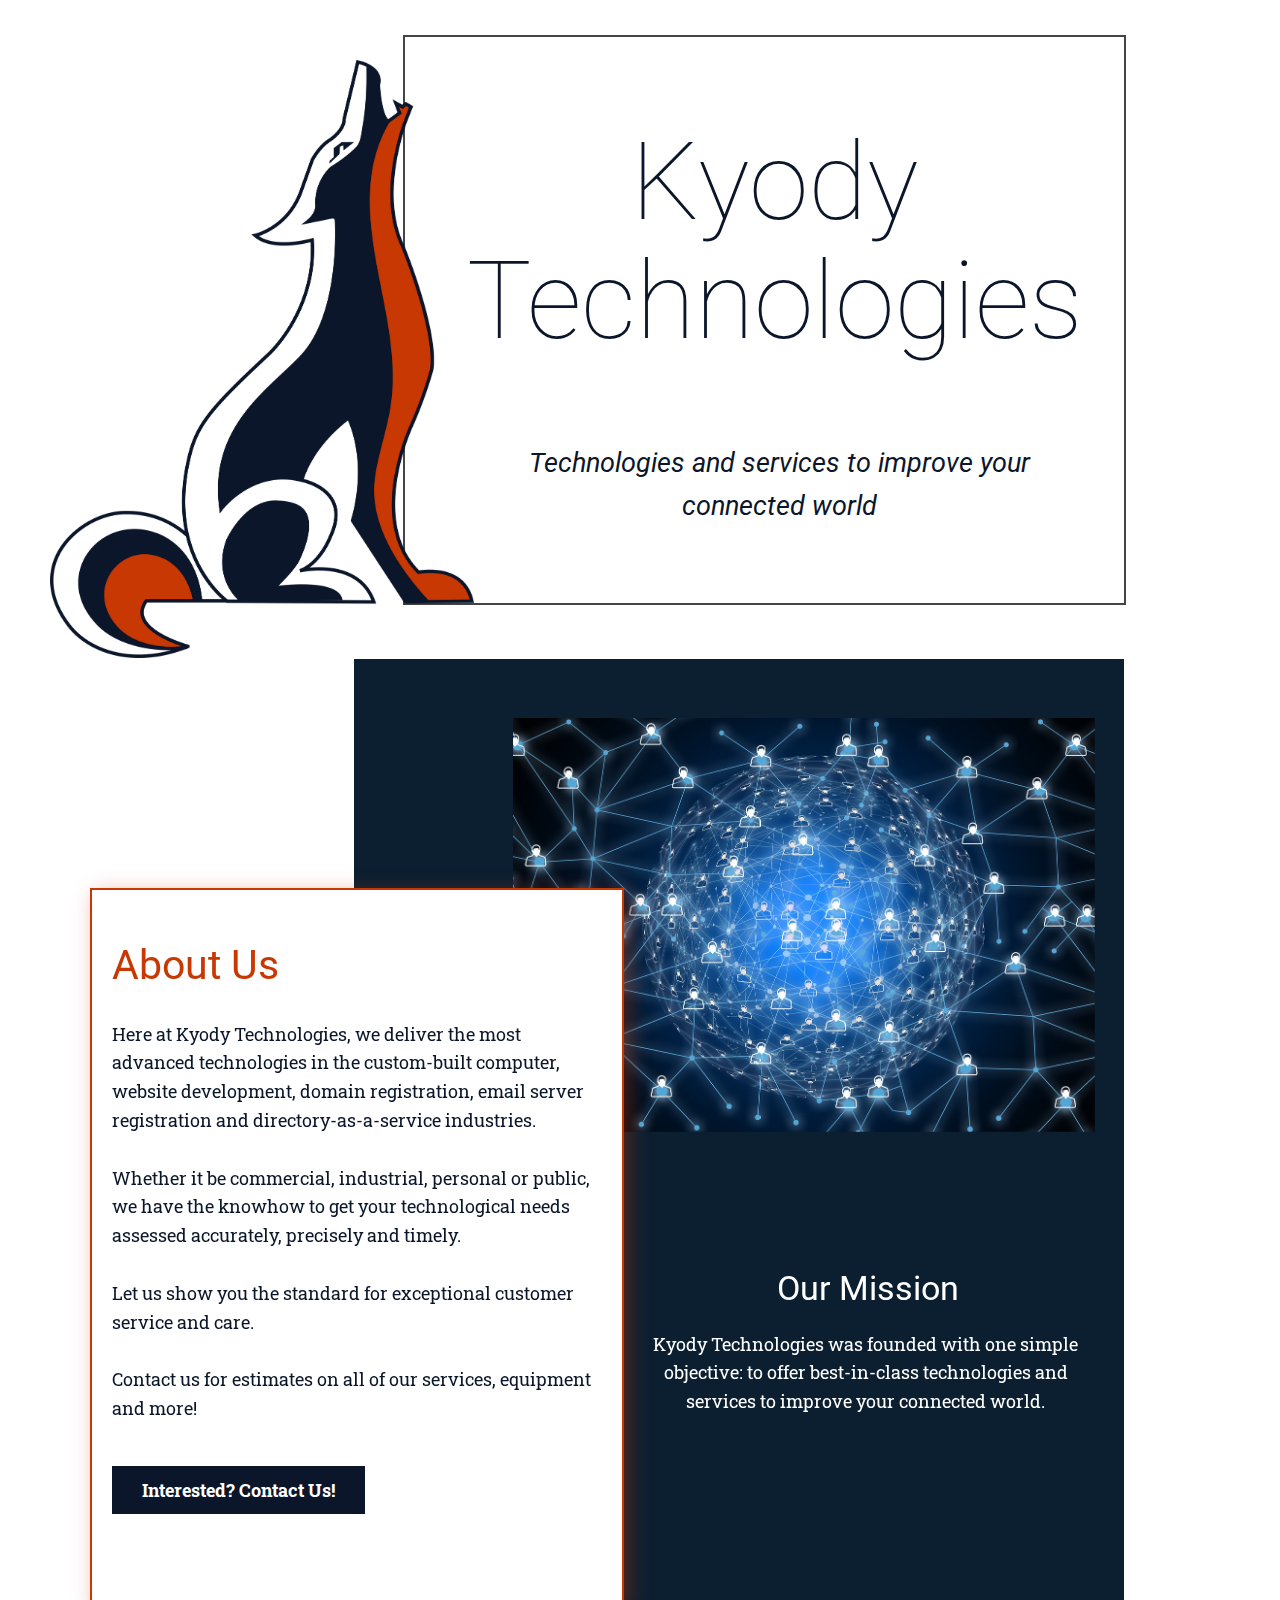
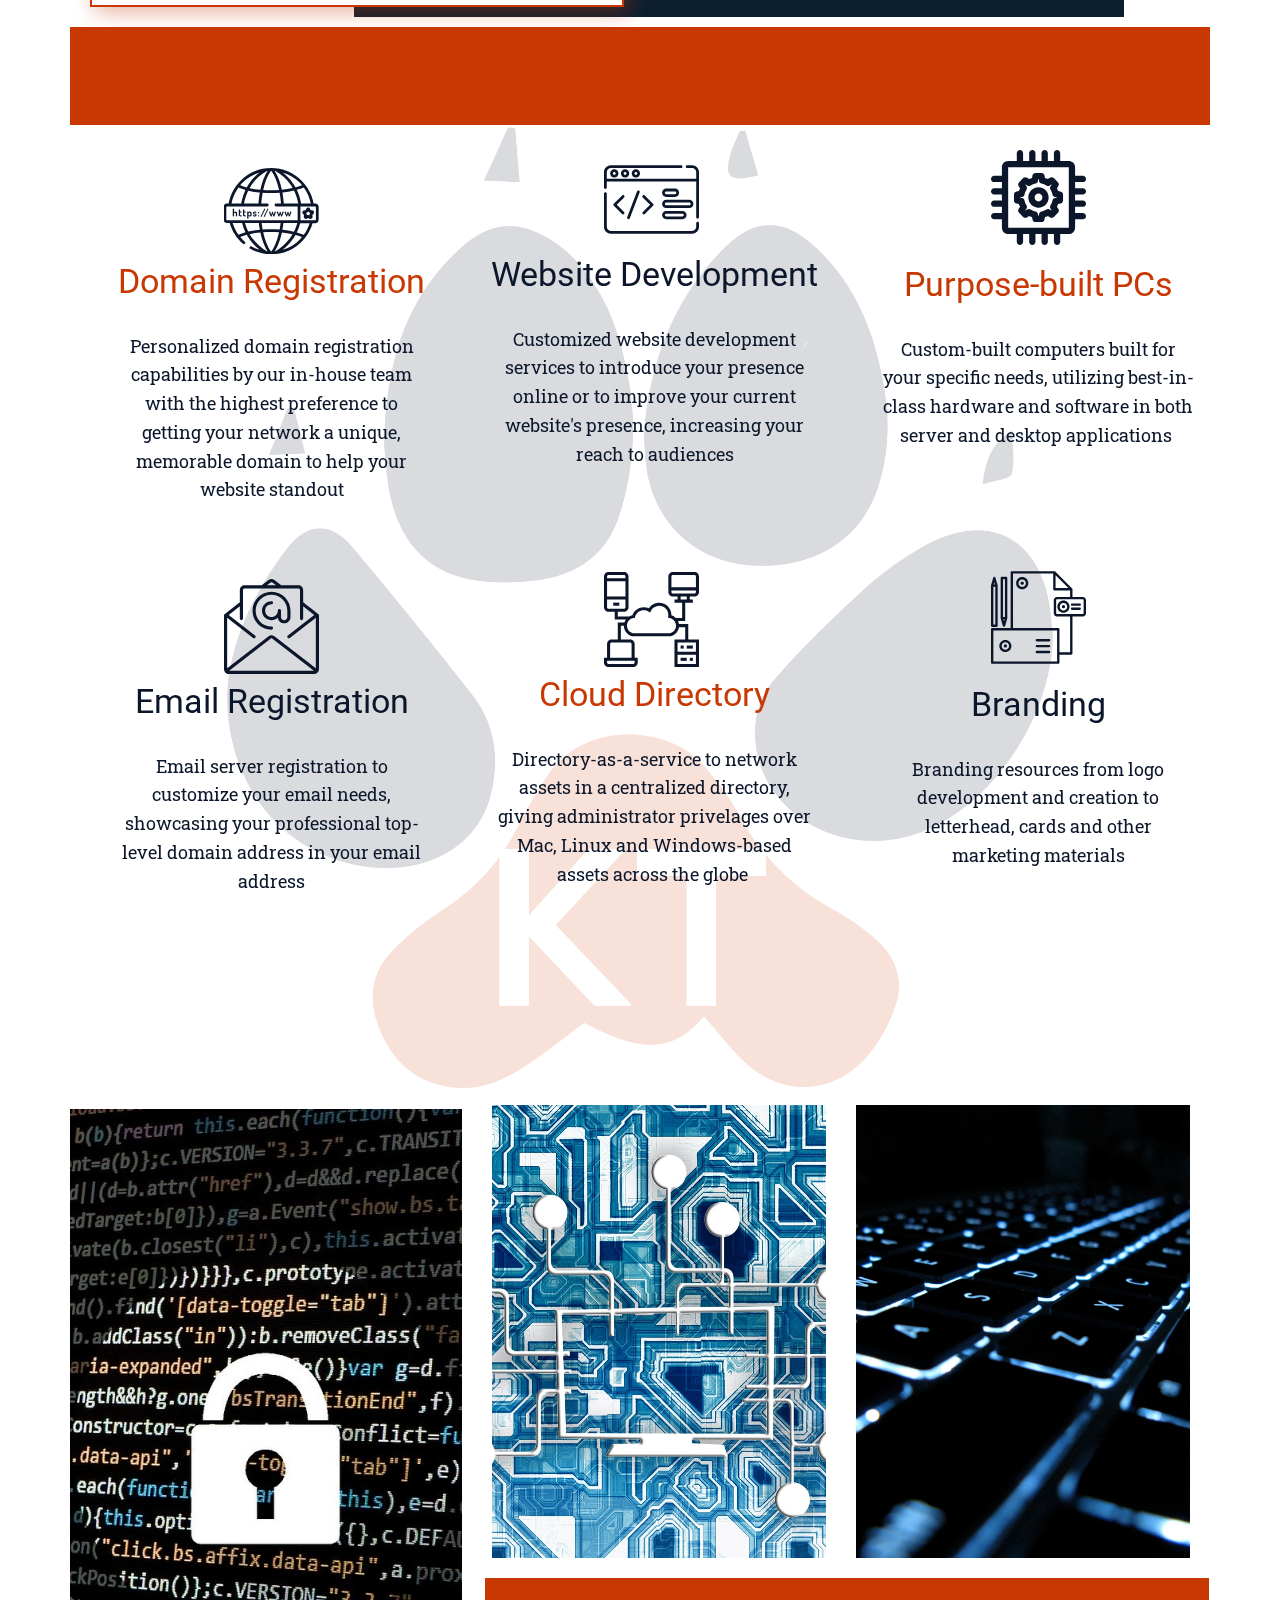
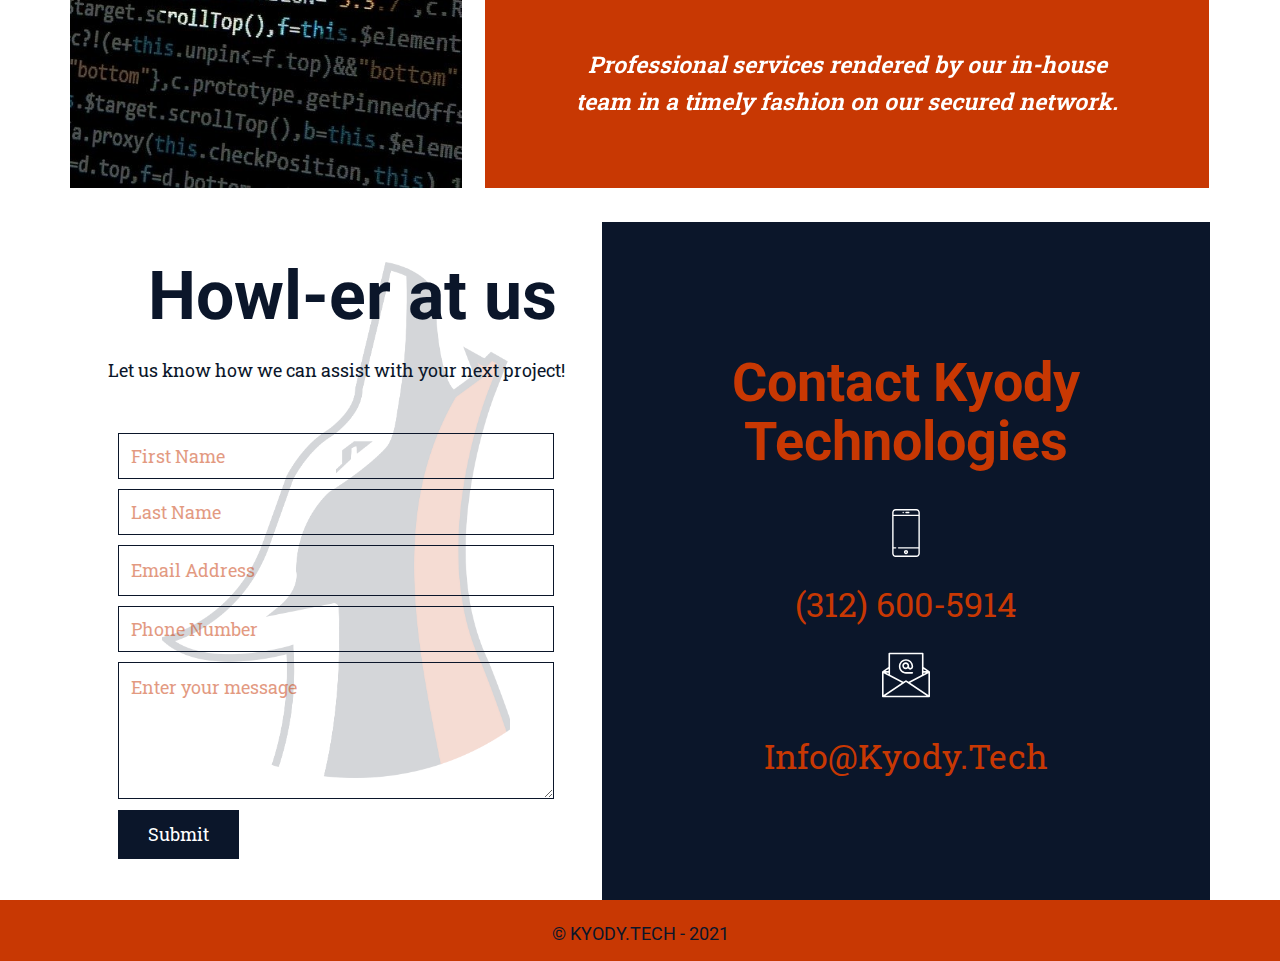
==== commit 0f64da2d: "Update index.html" ====
--- a/index.html
+++ b/index.html
@@ -70,7 +70,7 @@
         <div class="u-align-center-sm u-align-center-xs u-border-2 u-border-palette-2-base u-container-style u-expanded-width-xs u-group u-white u-group-1">
           <div class="u-container-layout u-container-layout-1">
             <h2 class="u-text u-text-palette-2-base u-text-1">About Us&nbsp;</h2>
-            <p class="u-text u-text-2">Here at Kyody Technologies, we deliver the most advanced technologies in the custom-built computer, website development, domain registration, email server registartion and directory-as-a-service industries.<br>
+            <p class="u-text u-text-2">Here at Kyody Technologies, we deliver the most advanced technologies in the custom-built computer, website development, domain registration, email server registration and directory-as-a-service industries.<br>
               <br>Whether it be commercial, industrial, personal or public, we have the knowhow to get your technological needs assessed accurately, precisely and timely.<br>
               <br>Let us show you the standard for exceptional customer service and care.&nbsp;<br>
               <br>Contact us for estimates on all of our services, equipment and more!<br>
